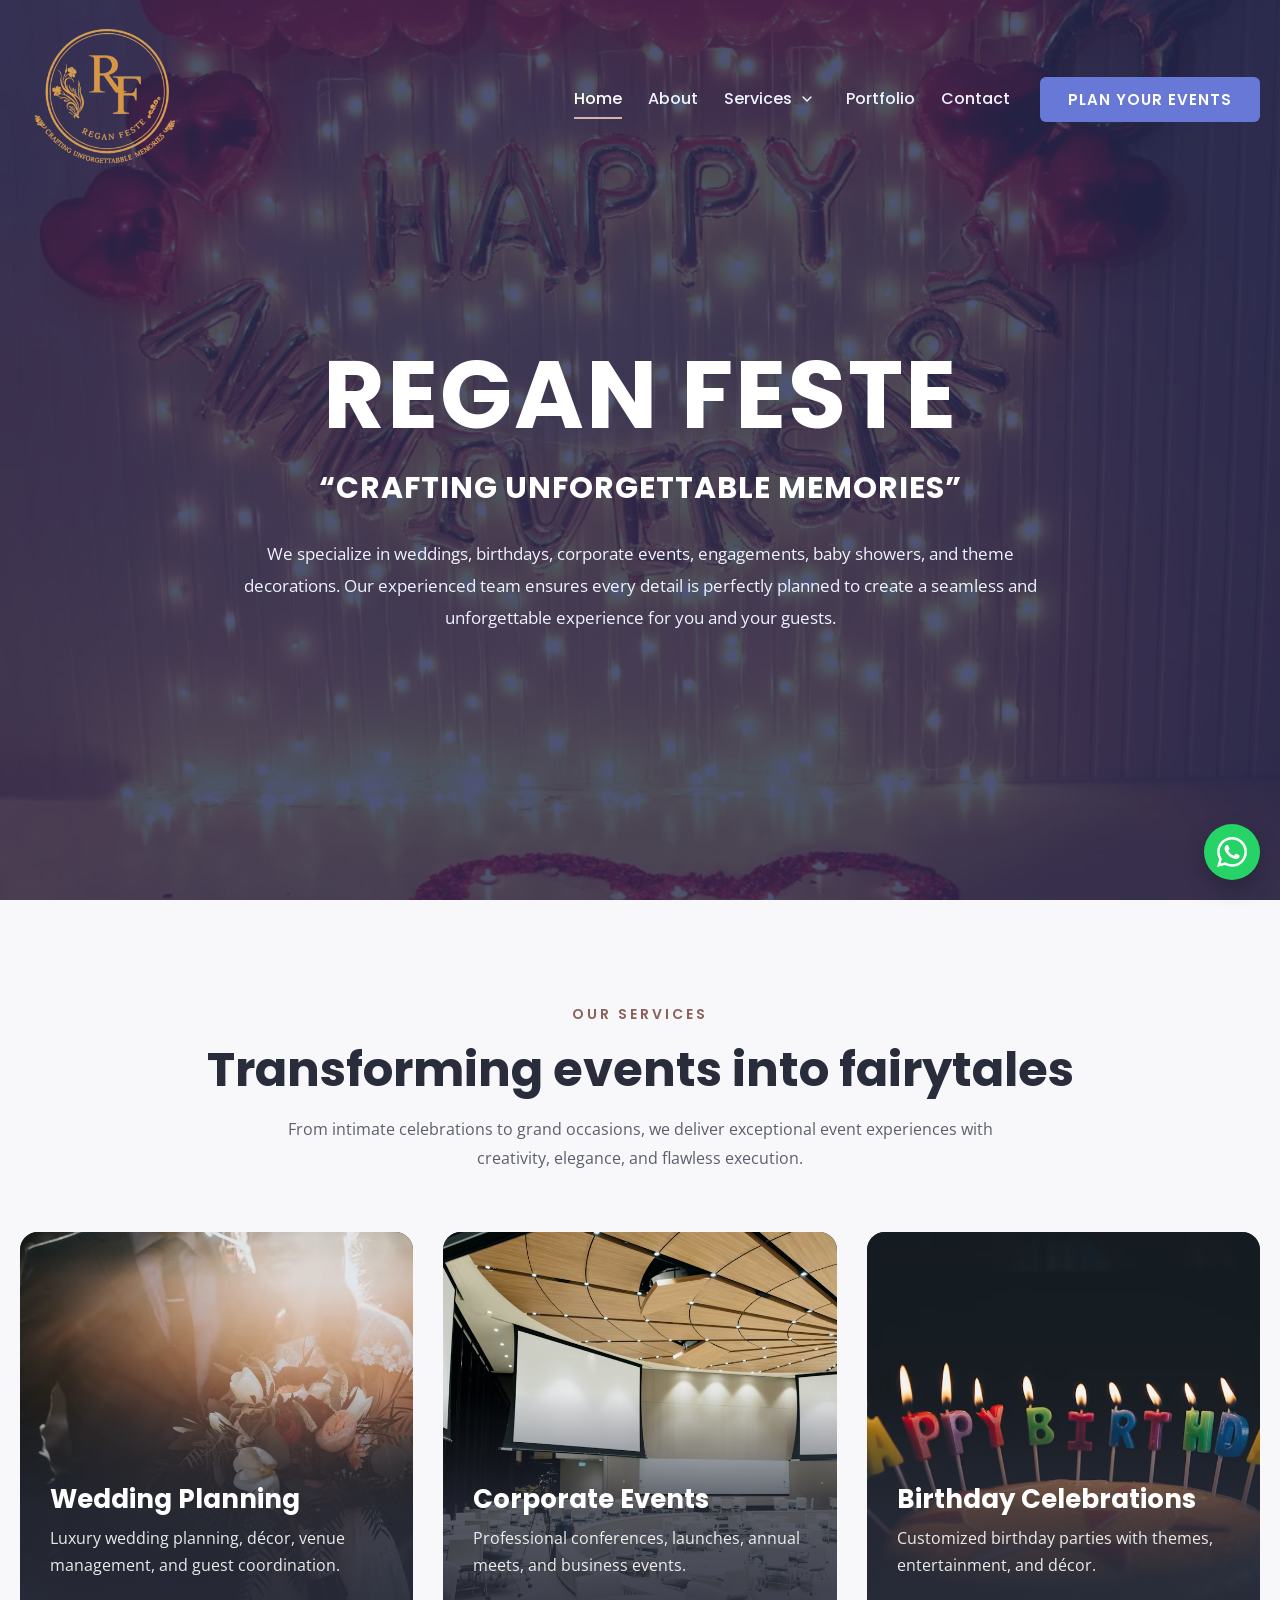
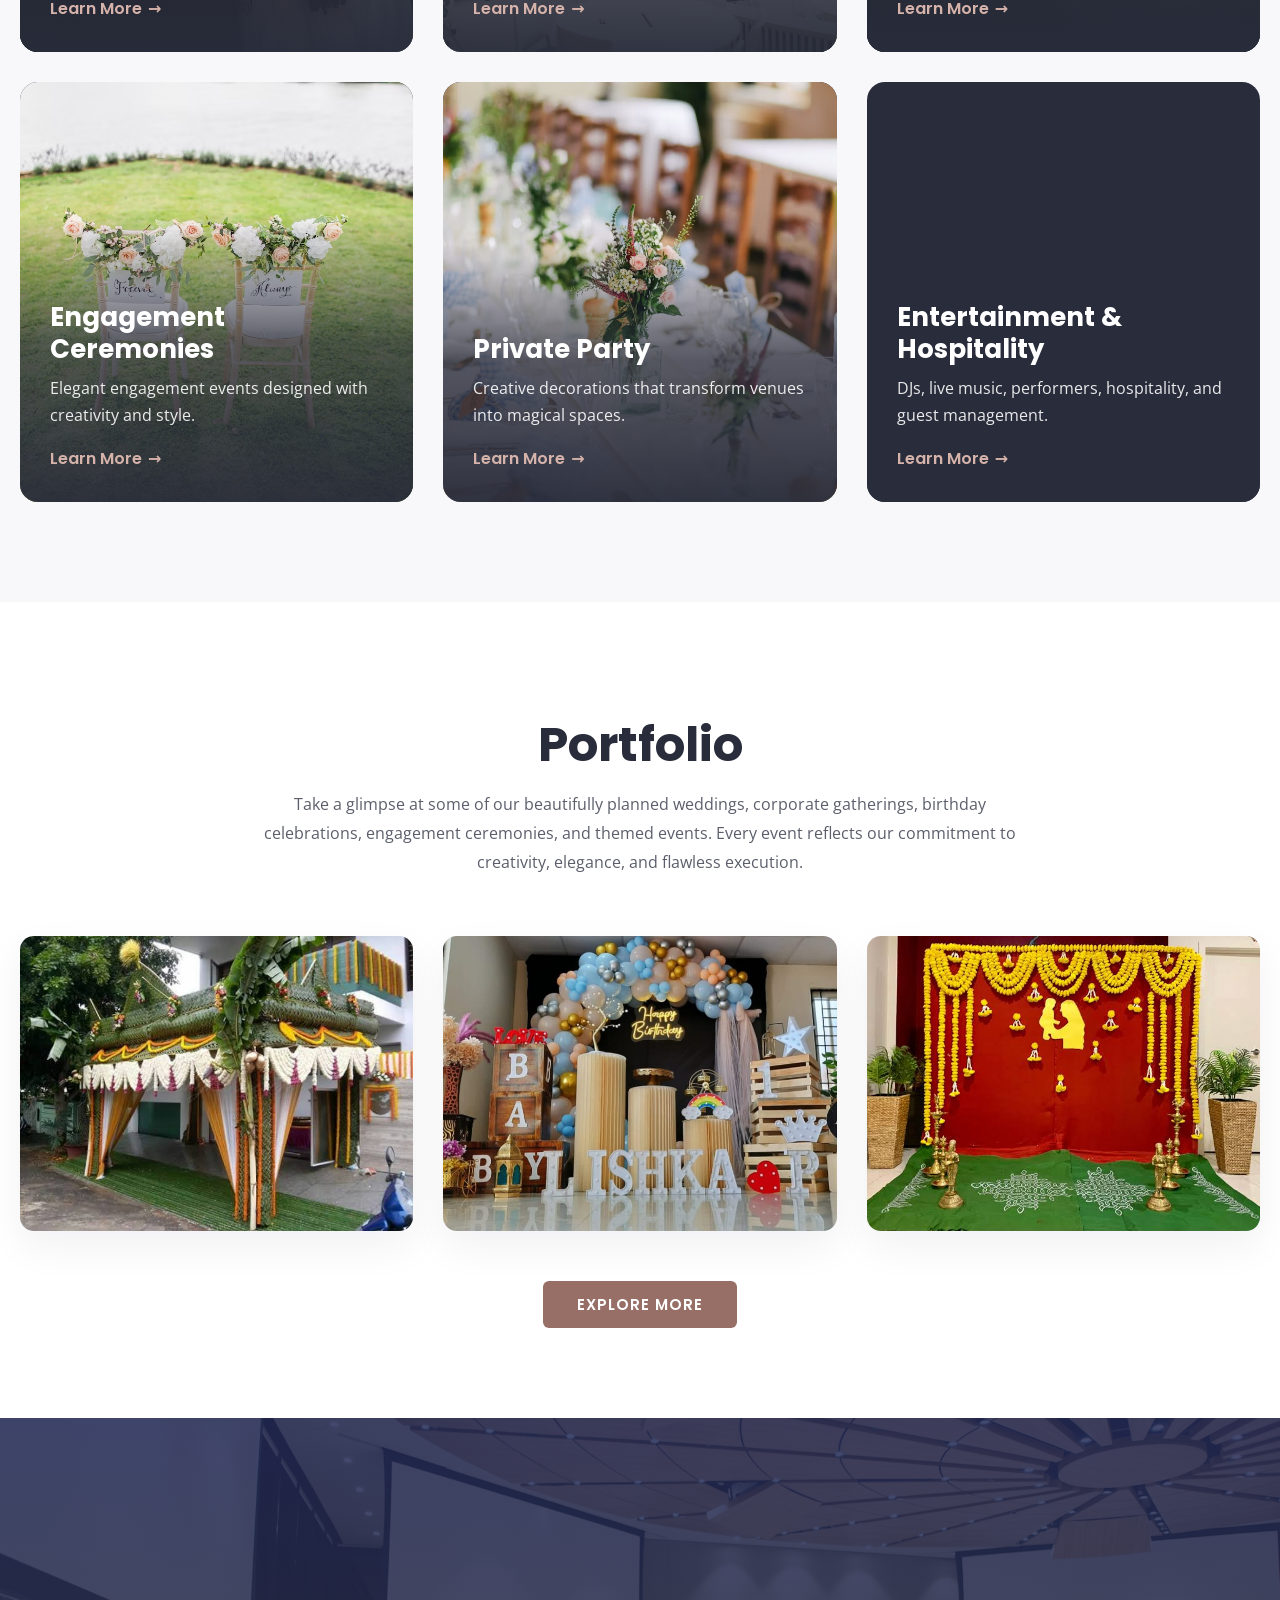
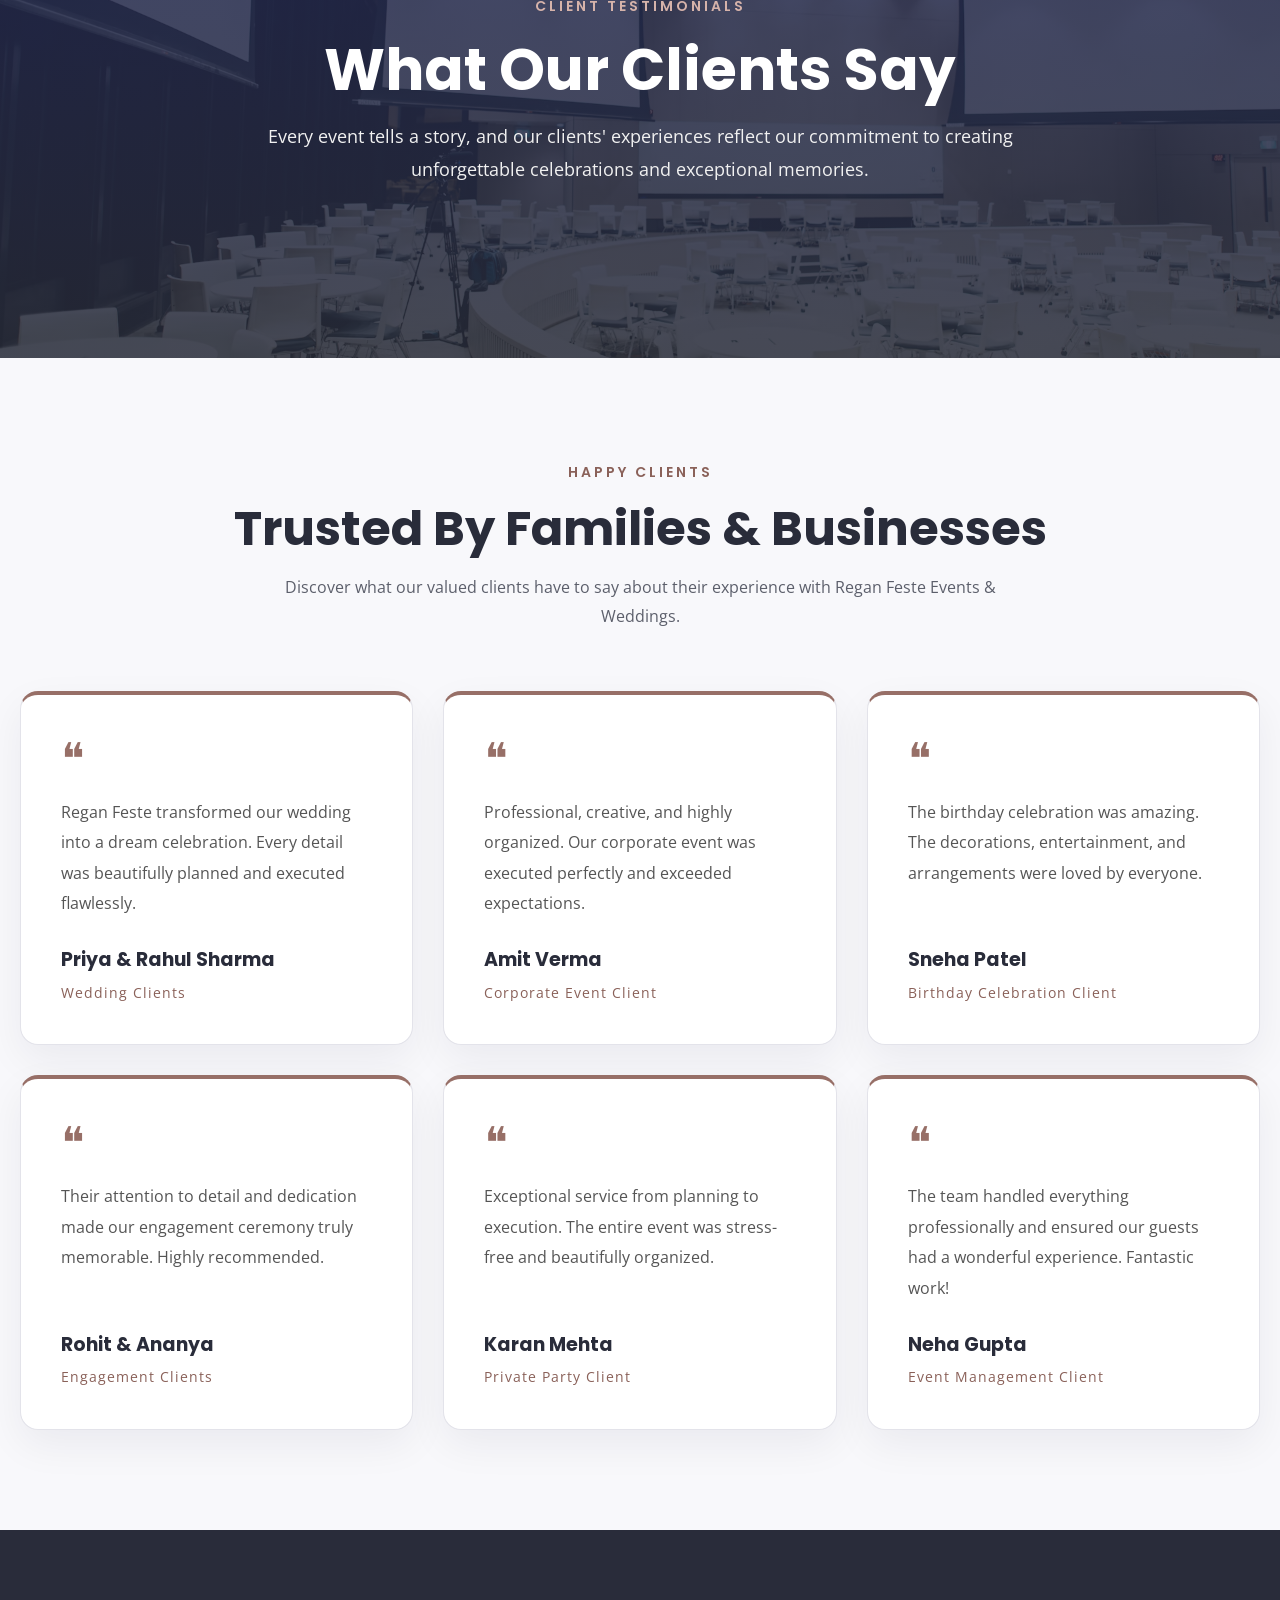
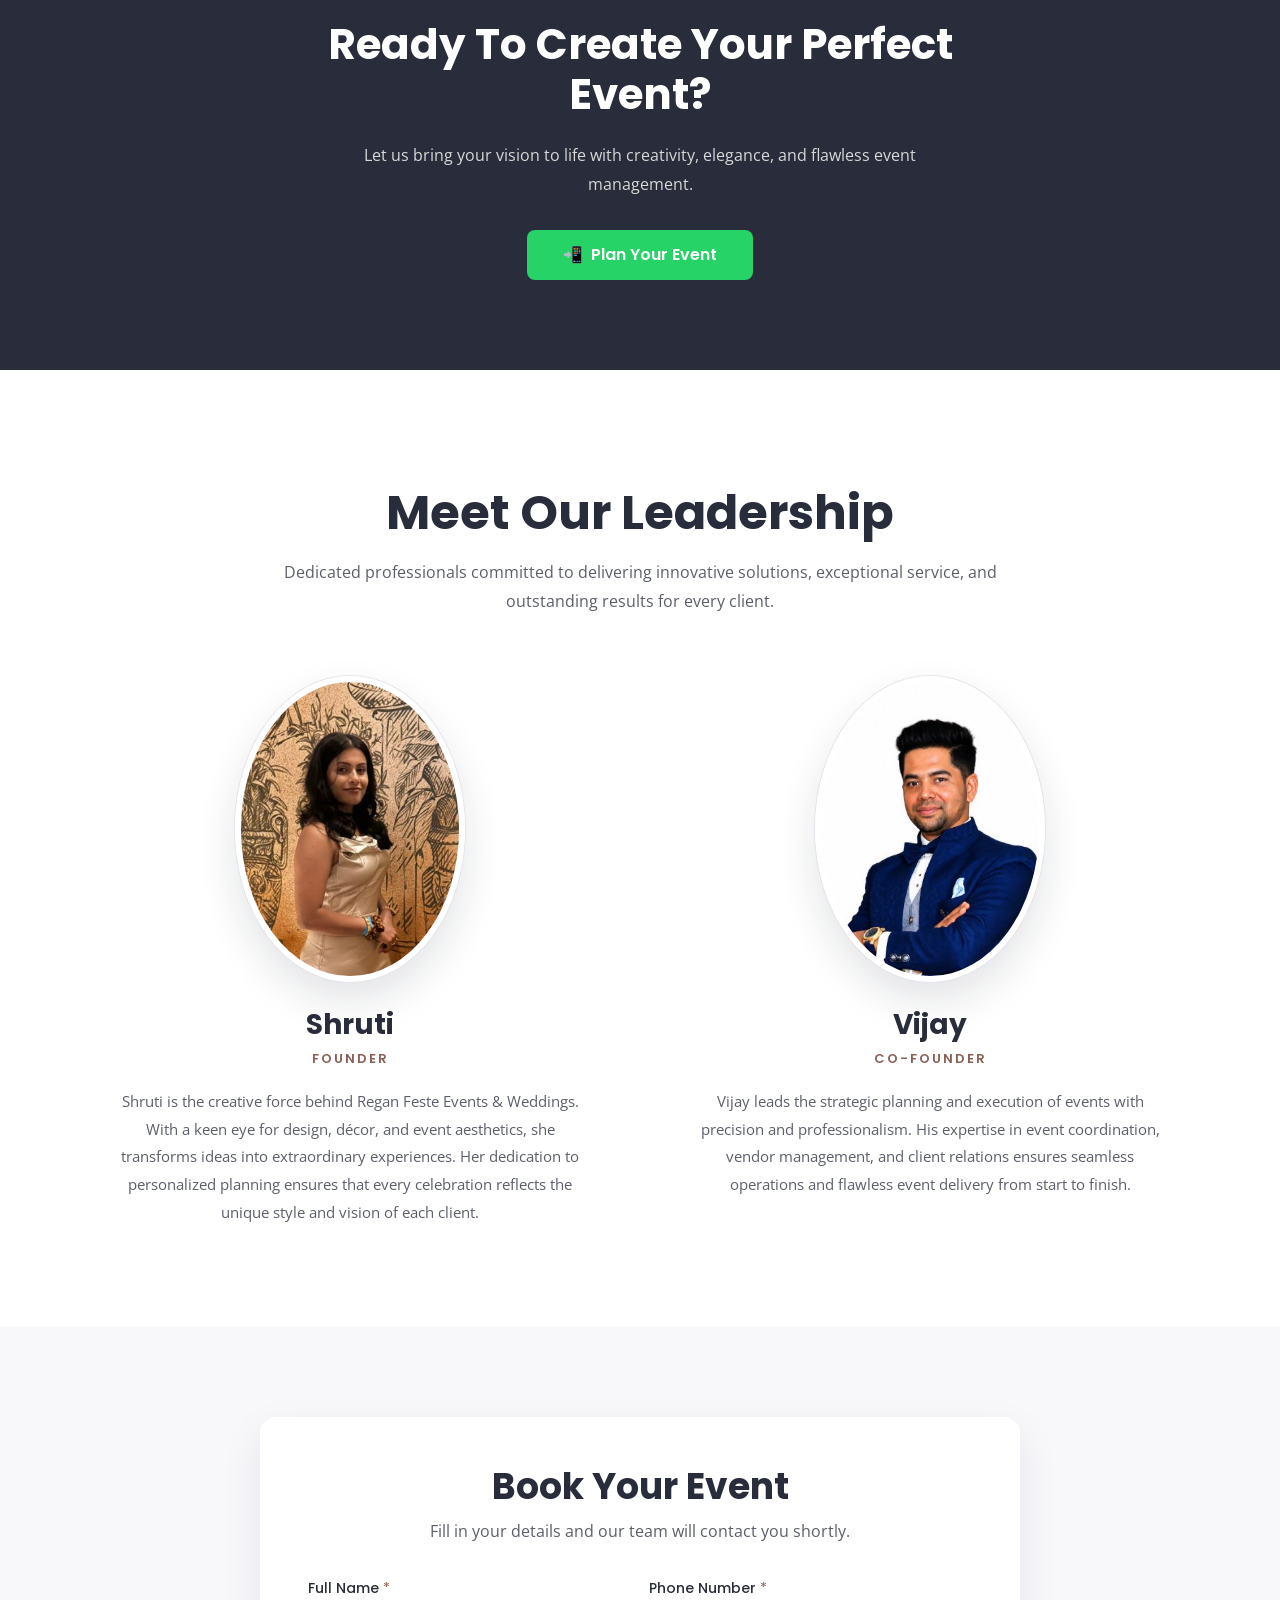
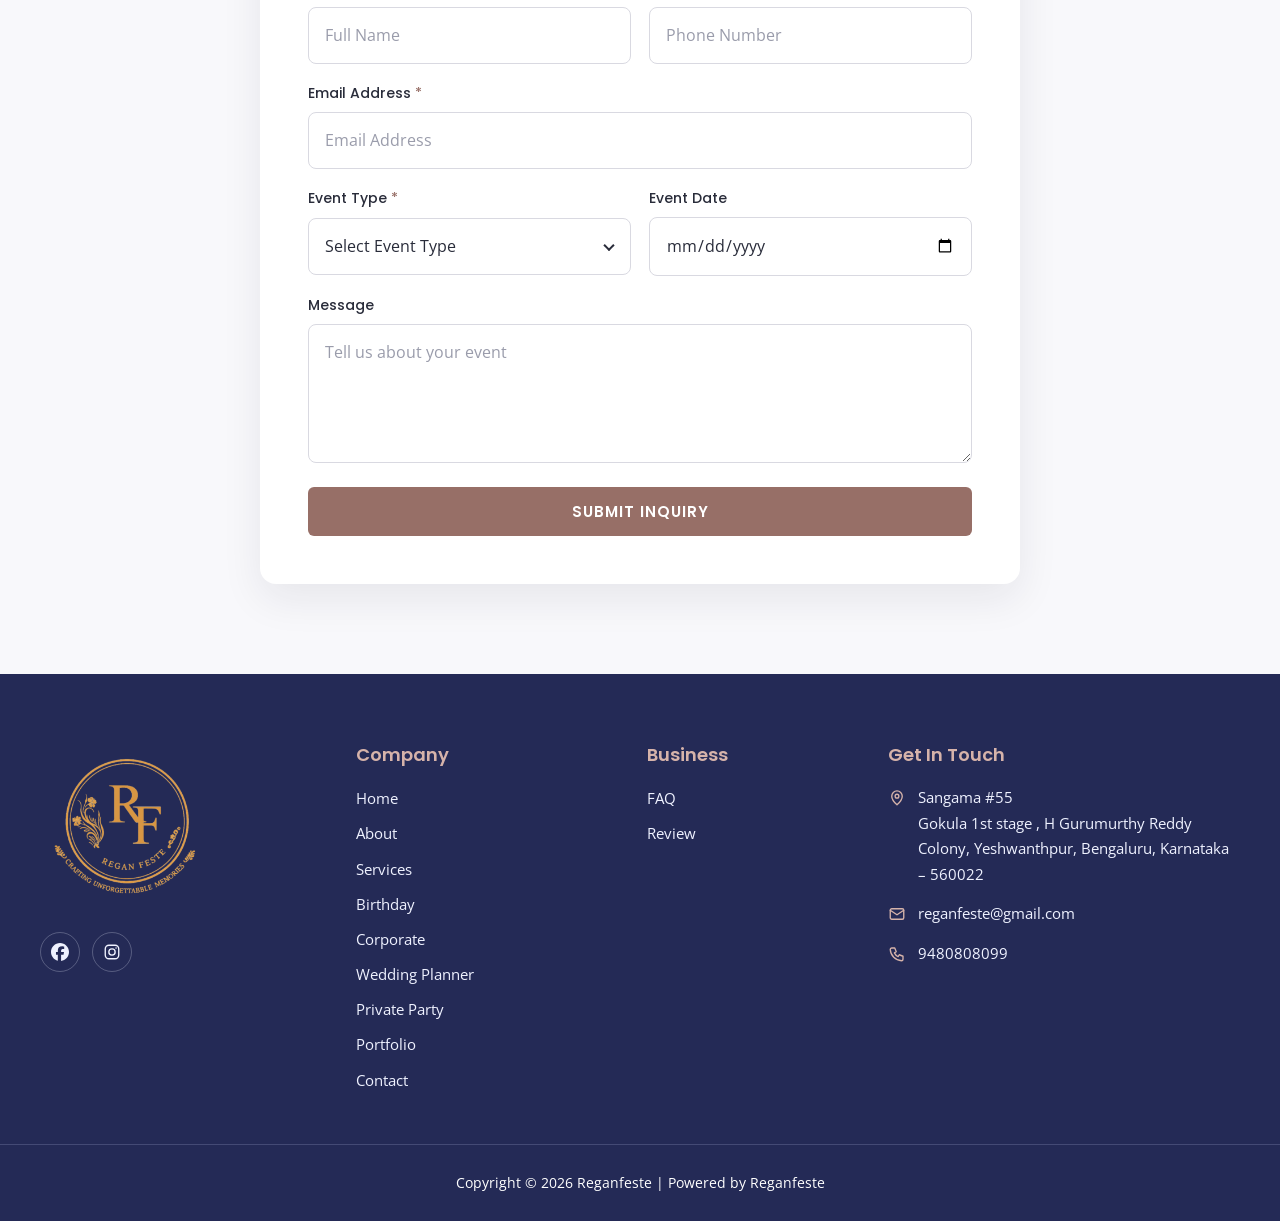
==== index.html @ 0d7204aa "first commit" ====
<!DOCTYPE html>
<html lang="en">
<head>
  <meta charset="UTF-8">
  <meta name="viewport" content="width=device-width, initial-scale=1">
  <title>Regan Feste | Crafting Unforgettable Memories</title>
  <meta name="description" content="Regan Feste specializes in weddings, birthdays, corporate events, engagements, baby showers, and theme decorations in Bengaluru. Every detail perfectly planned for a seamless, unforgettable experience.">
  <link rel="canonical" href="https://reganfeste.in/">
  <meta name="theme-color" content="#242a56">

  <meta property="og:type" content="website">
  <meta property="og:site_name" content="Reganfeste">
  <meta property="og:url" content="https://reganfeste.in/">
  <meta property="og:title" content="Regan Feste | Crafting Unforgettable Memories">
  <meta property="og:description" content="We specialize in weddings, birthdays, corporate events, engagements, baby showers, and theme decorations.">
  <meta property="og:image" content="assets/images/logo-reganfeste.png">

  <link rel="icon" type="image/png" href="assets/images/logo-reganfeste-150.png">
  <link rel="apple-touch-icon" href="assets/images/logo-reganfeste-150.png">

  <link rel="preconnect" href="https://fonts.googleapis.com">
  <link rel="preconnect" href="https://fonts.gstatic.com" crossorigin>
  <link href="https://fonts.googleapis.com/css2?family=Open+Sans:wght@400;600&family=Poppins:wght@500;600;700&display=swap" rel="stylesheet">

  <link rel="preload" as="image" href="assets/images/hero/hero-1.webp">
  <link rel="stylesheet" href="css/style.css">
  <script>document.documentElement.classList.add('js');</script>
</head>
<body>
  <a class="skip-link" href="#main">Skip to content</a>

  <!-- ================= HEADER ================= -->
  <header class="site-header" id="top">
    <div class="container header-inner">
      <a class="brand" href="#home" aria-label="Regan Feste – home">
        <img src="assets/images/logo-reganfeste.png" width="300" height="300" alt="Regan Feste logo – Crafting Unforgettable Memories">
      </a>

      <nav class="main-nav" id="main-nav" aria-label="Primary">
        <div class="nav-panel-head">
          <img src="assets/images/logo-reganfeste-150.png" width="150" height="150" alt="" class="nav-panel-logo">
          <button class="nav-close" type="button" aria-label="Close menu">
            <svg viewBox="0 0 24 24" aria-hidden="true"><path d="M6 6l12 12M18 6L6 18"/></svg>
          </button>
        </div>
        <ul class="nav-list">
          <li><a href="#home" aria-current="page">Home</a></li>
          <li><a href="./about.html">About</a></li>
          <li class="has-dropdown">
            <a href="#services">Services</a>
            <button class="dropdown-toggle" type="button" aria-expanded="false" aria-controls="services-menu" aria-label="Show Services submenu">
              <svg viewBox="0 0 24 24" aria-hidden="true"><path d="M6 9l6 6 6-6"/></svg>
            </button>
            <ul class="dropdown" id="services-menu">
              <li><a href="./birthday.html">Birthday</a></li>
              <li><a href="./corporate.html">Corporate</a></li>
              <li><a href="./wedding-planner/">Wedding Planner</a></li>
              <li><a href="./private-party.html">Private Party</a></li>
            </ul>
          </li>
          <li><a href="./portfolio.html">Portfolio</a></li>
          <li><a href="./contact.html">Contact</a></li>
        </ul>
        <a class="btn btn-primary nav-cta" href="./contact.html">Plan Your Events</a>
      </nav>

      <button class="nav-toggle" type="button" aria-expanded="false" aria-controls="main-nav" aria-label="Open menu">
        <span></span><span></span><span></span>
      </button>
    </div>
  </header>
  <div class="nav-backdrop" hidden></div>

  <main id="main">

    <!-- ================= HERO ================= -->
    <section class="hero" id="home" aria-labelledby="hero-title">
      <div class="hero-slides" aria-hidden="true">
        <div class="hero-slide is-active" style="background-image:url('assets/images/hero/hero-1.webp')"></div>
        <div class="hero-slide" data-bg="assets/images/hero/hero-2.jpg"></div>
        <div class="hero-slide" data-bg="assets/images/hero/hero-3.jpeg"></div>
        <div class="hero-slide" data-bg="assets/images/hero/hero-4.jpeg"></div>
        <div class="hero-slide" data-bg="assets/images/hero/hero-5.jpg"></div>
        <div class="hero-slide" data-bg="assets/images/hero/hero-6.jpg"></div>
        <div class="hero-slide" data-bg="assets/images/hero/hero-7.jpeg"></div>
      </div>
      <div class="hero-overlay" aria-hidden="true"></div>

      <div class="container hero-content">
        <h1 id="hero-title" class="hero-title">REGAN FESTE</h1>
        <p class="hero-tagline">&ldquo;CRAFTING UNFORGETTABLE MEMORIES&rdquo;</p>
        <p class="hero-text">We specialize in weddings, birthdays, corporate events, engagements, baby showers, and theme decorations. Our experienced team ensures every detail is perfectly planned to create a seamless and unforgettable experience for you and your guests.</p>
      </div>
    </section>

    <!-- ================= SERVICES ================= -->
    <section class="section services" id="services" aria-labelledby="services-title">
      <div class="container">
        <header class="section-title reveal">
          <span class="eyebrow">Our Services</span>
          <h2 id="services-title">Transforming events into fairytales</h2>
          <p>From intimate celebrations to grand occasions, we deliver exceptional event experiences with creativity, elegance, and flawless execution.</p>
        </header>

        <div class="services-grid">
          <article class="service-card reveal" style="--d:0">
            <img src="assets/images/services/wedding-planning.jpg" width="1200" height="800" alt="Elegantly decorated wedding celebration" loading="lazy" decoding="async">
            <div class="service-overlay">
              <h3>Wedding Planning</h3>
              <p>Luxury wedding planning, décor, venue management, and guest coordination.</p>
              <a href="./wedding-planner/" class="learn-more">Learn More <span aria-hidden="true">→</span><span class="sr-only"> about Wedding Planning</span></a>
            </div>
          </article>

          <article class="service-card reveal" style="--d:1">
            <img src="assets/images/services/corporate-events.jpg" width="1200" height="801" alt="Audience at a corporate conference" loading="lazy" decoding="async">
            <div class="service-overlay">
              <h3>Corporate Events</h3>
              <p>Professional conferences, launches, annual meets, and business events.</p>
              <a href="./corporate.html" class="learn-more">Learn More <span aria-hidden="true">→</span><span class="sr-only"> about Corporate Events</span></a>
            </div>
          </article>

          <article class="service-card reveal" style="--d:2">
            <img src="assets/images/services/birthday-celebrations.jpg" width="1200" height="722" alt="Birthday celebration with cake and decorations" loading="lazy" decoding="async">
            <div class="service-overlay">
              <h3>Birthday Celebrations</h3>
              <p>Customized birthday parties with themes, entertainment, and décor.</p>
              <a href="./birthday.html" class="learn-more">Learn More <span aria-hidden="true">→</span><span class="sr-only"> about Birthday Celebrations</span></a>
            </div>
          </article>

          <article class="service-card reveal" style="--d:0">
            <img src="assets/images/services/engagement-ceremonies.jpg" width="1200" height="800" alt="Couple at an engagement ceremony" loading="lazy" decoding="async">
            <div class="service-overlay">
              <h3>Engagement Ceremonies</h3>
              <p>Elegant engagement events designed with creativity and style.</p>
              <a href="https://reganfeste.in/services/" class="learn-more">Learn More <span aria-hidden="true">→</span><span class="sr-only"> about Engagement Ceremonies</span></a>
            </div>
          </article>

          <article class="service-card reveal" style="--d:1">
            <img src="assets/images/services/private-party.jpg" width="1200" height="800" alt="Venue styled with themed decorations" loading="lazy" decoding="async">
            <div class="service-overlay">
              <h3>Private Party</h3>
              <p>Creative decorations that transform venues into magical spaces.</p>
              <a href="./private-party.html" class="learn-more">Learn More <span aria-hidden="true">→</span><span class="sr-only"> about Private Party</span></a>
            </div>
          </article>

          <article class="service-card reveal" style="--d:2">
            <img src="assets/images/services/entertainment-hospitality.jpg" width="1200" height="801" alt="Crowd enjoying live entertainment" loading="lazy" decoding="async">
            <div class="service-overlay">
              <h3>Entertainment &amp; Hospitality</h3>
              <p>DJs, live music, performers, hospitality, and guest management.</p>
              <a href="https://reganfeste.in/services/" class="learn-more">Learn More <span aria-hidden="true">→</span><span class="sr-only"> about Entertainment &amp; Hospitality</span></a>
            </div>
          </article>
        </div>
      </div>
    </section>

    <!-- ================= PORTFOLIO ================= -->
    <section class="section portfolio" id="portfolio" aria-labelledby="portfolio-title">
      <div class="container">
        <header class="section-title reveal">
          <h2 id="portfolio-title">Portfolio</h2>
          <p>Take a glimpse at some of our beautifully planned weddings, corporate gatherings, birthday celebrations, engagement ceremonies, and themed events. Every event reflects our commitment to creativity, elegance, and flawless execution.</p>
        </header>

        <div class="portfolio-grid">
          <figure class="portfolio-item reveal" style="--d:0">
            <img src="assets/images/portfolio/portfolio-1.jpeg" width="640" height="480" alt="Event décor setup by Regan Feste" loading="lazy" decoding="async">
          </figure>
          <figure class="portfolio-item reveal" style="--d:1">
            <img src="assets/images/portfolio/portfolio-2.jpg" width="768" height="685" alt="Decorated event venue by Regan Feste" loading="lazy" decoding="async">
          </figure>
          <figure class="portfolio-item reveal" style="--d:2">
            <img src="assets/images/portfolio/portfolio-3.jpeg" width="650" height="472" alt="Celebration styling by Regan Feste" loading="lazy" decoding="async">
          </figure>
        </div>

        <div class="center reveal">
          <a class="btn btn-accent" href="./portfolio.html">Explore More</a>
        </div>
      </div>
    </section>

    <!-- ================= CLIENT TESTIMONIALS (VISUAL) ================= -->
    <section class="testimonial-hero" aria-labelledby="clients-title">
      <div class="container testimonial-hero-content reveal">
        <span class="eyebrow eyebrow-on-dark">Client Testimonials</span>
        <h2 id="clients-title">What Our Clients Say</h2>
        <p>Every event tells a story, and our clients' experiences reflect our commitment to creating unforgettable celebrations and exceptional memories.</p>
      </div>
    </section>

    <!-- ================= TESTIMONIAL CARDS ================= -->
    <section class="section testimonials" id="reviews" aria-labelledby="trusted-title">
      <div class="container">
        <header class="section-title reveal">
          <span class="eyebrow">Happy Clients</span>
          <h2 id="trusted-title">Trusted By Families &amp; Businesses</h2>
          <p>Discover what our valued clients have to say about their experience with Regan Feste Events &amp; Weddings.</p>
        </header>

        <div class="testimonial-grid">
          <figure class="testimonial-card reveal" style="--d:0">
            <div class="quote" aria-hidden="true">❝</div>
            <blockquote><p>Regan Feste transformed our wedding into a dream celebration. Every detail was beautifully planned and executed flawlessly.</p></blockquote>
            <figcaption><strong>Priya &amp; Rahul Sharma</strong><span>Wedding Clients</span></figcaption>
          </figure>
          <figure class="testimonial-card reveal" style="--d:1">
            <div class="quote" aria-hidden="true">❝</div>
            <blockquote><p>Professional, creative, and highly organized. Our corporate event was executed perfectly and exceeded expectations.</p></blockquote>
            <figcaption><strong>Amit Verma</strong><span>Corporate Event Client</span></figcaption>
          </figure>
          <figure class="testimonial-card reveal" style="--d:2">
            <div class="quote" aria-hidden="true">❝</div>
            <blockquote><p>The birthday celebration was amazing. The decorations, entertainment, and arrangements were loved by everyone.</p></blockquote>
            <figcaption><strong>Sneha Patel</strong><span>Birthday Celebration Client</span></figcaption>
          </figure>
          <figure class="testimonial-card reveal" style="--d:0">
            <div class="quote" aria-hidden="true">❝</div>
            <blockquote><p>Their attention to detail and dedication made our engagement ceremony truly memorable. Highly recommended.</p></blockquote>
            <figcaption><strong>Rohit &amp; Ananya</strong><span>Engagement Clients</span></figcaption>
          </figure>
          <figure class="testimonial-card reveal" style="--d:1">
            <div class="quote" aria-hidden="true">❝</div>
            <blockquote><p>Exceptional service from planning to execution. The entire event was stress-free and beautifully organized.</p></blockquote>
            <figcaption><strong>Karan Mehta</strong><span>Private Party Client</span></figcaption>
          </figure>
          <figure class="testimonial-card reveal" style="--d:2">
            <div class="quote" aria-hidden="true">❝</div>
            <blockquote><p>The team handled everything professionally and ensured our guests had a wonderful experience. Fantastic work!</p></blockquote>
            <figcaption><strong>Neha Gupta</strong><span>Event Management Client</span></figcaption>
          </figure>
        </div>
      </div>
    </section>

    <!-- ================= CTA ================= -->
    <section class="cta" aria-labelledby="cta-title">
      <div class="container cta-inner reveal">
        <h2 id="cta-title">Ready To Create Your Perfect Event?</h2>
        <p>Let us bring your vision to life with creativity, elegance, and flawless event management.</p>
        <a class="btn btn-whatsapp" href="https://api.whatsapp.com/send?phone=919480808099&amp;text=Hello%20Regan%20Feste,%20I%20am%20interested%20in%20your%20event%20services." target="_blank" rel="noopener"><span aria-hidden="true">📲</span> Plan Your Event</a>
      </div>
    </section>

    <!-- ================= LEADERSHIP ================= -->
    <section class="section leadership" id="about" aria-labelledby="leadership-title">
      <div class="container">
        <header class="section-title reveal">
          <h2 id="leadership-title">Meet Our Leadership</h2>
          <p>Dedicated professionals committed to delivering innovative solutions, exceptional service, and outstanding results for every client.</p>
        </header>

        <div class="leaders">
          <article class="leader reveal" style="--d:0">
            <div class="leader-photo">
              <img src="assets/images/leadership/shruti.jpg" width="332" height="435" alt="Shruti, Founder of Regan Feste" loading="lazy" decoding="async">
            </div>
            <h3>Shruti</h3>
            <p class="leader-role">Founder</p>
            <p class="leader-bio">Shruti is the creative force behind Regan Feste Events &amp; Weddings. With a keen eye for design, décor, and event aesthetics, she transforms ideas into extraordinary experiences. Her dedication to personalized planning ensures that every celebration reflects the unique style and vision of each client.</p>
          </article>
          <article class="leader reveal" style="--d:1">
            <div class="leader-photo">
              <img src="assets/images/leadership/vijay.jpg" width="308" height="417" alt="Vijay, Co-founder of Regan Feste" loading="lazy" decoding="async">
            </div>
            <h3>Vijay</h3>
            <p class="leader-role">Co-founder</p>
            <p class="leader-bio">Vijay leads the strategic planning and execution of events with precision and professionalism. His expertise in event coordination, vendor management, and client relations ensures seamless operations and flawless event delivery from start to finish.</p>
          </article>
        </div>
      </div>
    </section>

    <!-- ================= BOOKING FORM ================= -->
    <section class="section booking" id="book" aria-labelledby="book-title">
      <div class="container">
        <div class="form-card reveal">
          <h2 id="book-title">Book Your Event</h2>
          <p class="form-intro">Fill in your details and our team will contact you shortly.</p>

          <!-- action/method preserved from the live site; js/script.js submits via fetch to the same endpoint -->
          <form class="event-form" id="event-form" action="sendmail.php" method="POST" novalidate>
            <div class="form-row">
              <div class="field">
                <label for="f-name">Full Name <span aria-hidden="true">*</span></label>
                <input id="f-name" type="text" name="name" autocomplete="name" placeholder="Full Name" required>
                <p class="field-error" id="f-name-err" aria-live="polite"></p>
              </div>
              <div class="field">
                <label for="f-phone">Phone Number <span aria-hidden="true">*</span></label>
                <input id="f-phone" type="tel" name="phone" autocomplete="tel" inputmode="tel" placeholder="Phone Number" pattern="\+?[0-9 ]{7,15}" required>
                <p class="field-error" id="f-phone-err" aria-live="polite"></p>
              </div>
            </div>
            <div class="field">
              <label for="f-email">Email Address <span aria-hidden="true">*</span></label>
              <input id="f-email" type="email" name="email" autocomplete="email" placeholder="Email Address" required>
              <p class="field-error" id="f-email-err" aria-live="polite"></p>
            </div>
            <div class="form-row">
              <div class="field">
                <label for="f-type">Event Type <span aria-hidden="true">*</span></label>
                <div class="select-wrap">
                  <select id="f-type" name="event_type" required>
                    <option value="">Select Event Type</option>
                    <option>Wedding Planning</option>
                    <option>Corporate Events</option>
                    <option>Birthday Celebrations</option>
                    <option>Engagement Ceremonies</option>
                    <option>Private Party</option>
                    <option>Theme Decoration</option>
                  </select>
                </div>
                <p class="field-error" id="f-type-err" aria-live="polite"></p>
              </div>
              <div class="field">
                <label for="f-date">Event Date</label>
                <input id="f-date" type="date" name="event_date">
              </div>
            </div>
            <div class="field">
              <label for="f-message">Message</label>
              <textarea id="f-message" name="message" rows="4" placeholder="Tell us about your event"></textarea>
            </div>
            <button class="btn btn-accent btn-block" type="submit">Submit Inquiry</button>
            <p class="form-status" role="status" aria-live="polite"></p>
          </form>
        </div>
      </div>
    </section>
  </main>

  <!-- ================= FOOTER ================= -->
  <footer class="site-footer">
    <div class="container footer-grid">
      <div class="footer-brand">
        <a href="#home" aria-label="Regan Feste – back to top">
          <img src="assets/images/logo-reganfeste.png" width="300" height="300" alt="Regan Feste logo" loading="lazy">
        </a>
        <ul class="social" aria-label="Social media">
          <li>
            <a href="https://www.facebook.com/reganfeste/?rdid=h6f2K1S5hXUzIHAX" target="_blank" rel="noopener noreferrer" aria-label="Regan Feste on Facebook">
              <svg viewBox="0 0 24 24" aria-hidden="true" class="fill"><path d="M9.101 23.691v-7.98H6.627v-3.667h2.474v-1.58c0-4.085 1.848-5.978 5.858-5.978.401 0 .955.042 1.468.103a8.68 8.68 0 0 1 1.141.195v3.325a8.623 8.623 0 0 0-.653-.036 26.805 26.805 0 0 0-.733-.009c-.707 0-1.259.096-1.675.309a1.686 1.686 0 0 0-.679.622c-.258.42-.374.995-.374 1.752v1.297h3.919l-.386 2.103-.287 1.564h-3.246v8.245C19.396 23.238 24 18.179 24 12.044c0-6.627-5.373-12-12-12s-12 5.373-12 12c0 5.628 3.874 10.35 9.101 11.647Z"/></svg>
            </a>
          </li>
          <li>
            <a href="https://www.instagram.com/reganfeste.events?utm_source=qr&amp;igsh=cGJrNzNneGJlZGYz" target="_blank" rel="noopener noreferrer" aria-label="Regan Feste on Instagram">
              <svg viewBox="0 0 24 24" aria-hidden="true"><rect x="3" y="3" width="18" height="18" rx="5"/><circle cx="12" cy="12" r="4.2"/><circle cx="17.4" cy="6.6" r="1" class="dot"/></svg>
            </a>
          </li>
        </ul>
      </div>

      <nav class="footer-col" aria-labelledby="ft-company">
        <h2 id="ft-company">Company</h2>
        <ul>
          <li><a href="#home">Home</a></li>
          <li><a href="./about.html">About</a></li>
          <li><a href="#services">Services</a></li>
          <li><a href="./birthday.html">Birthday</a></li>
          <li><a href="./corporate.html">Corporate</a></li>
          <li><a href="./wedding-planner/">Wedding Planner</a></li>
          <li><a href="./private-party.html">Private Party</a></li>
          <li><a href="./portfolio.html">Portfolio</a></li>
          <li><a href="./contact.html">Contact</a></li>
        </ul>
      </nav>

      <nav class="footer-col" aria-labelledby="ft-business">
        <h2 id="ft-business">Business</h2>
        <ul>
          <li><a href="./faq.html">FAQ</a></li>
          <li><a href="./review-page/">Review</a></li>
        </ul>
      </nav>

      <div class="footer-col">
        <h2>Get In Touch</h2>
        <address>
          <p class="contact-line">
            <svg viewBox="0 0 24 24" aria-hidden="true"><path d="M12 21s-7-6.2-7-11.5A7 7 0 0 1 19 9.5C19 14.8 12 21 12 21z"/><circle cx="12" cy="9.5" r="2.5"/></svg>
            <span>Sangama #55<br>Gokula 1st stage , H Gurumurthy Reddy Colony, Yeshwanthpur, Bengaluru, Karnataka – 560022</span>
          </p>
          <p class="contact-line">
            <svg viewBox="0 0 24 24" aria-hidden="true"><rect x="3" y="5" width="18" height="14" rx="2"/><path d="M3 7l9 6 9-6"/></svg>
            <a href="mailto:reganfeste@gmail.com">reganfeste@gmail.com</a>
          </p>
          <p class="contact-line">
            <svg viewBox="0 0 24 24" aria-hidden="true"><path d="M5 4h4l2 5-2.5 1.5a11 11 0 0 0 5 5L15 13l5 2v4a2 2 0 0 1-2 2A16 16 0 0 1 3 6a2 2 0 0 1 2-2"/></svg>
            <a href="tel:+919480808099">9480808099</a>
          </p>
        </address>
      </div>
    </div>

    <div class="footer-bottom">
      <div class="container">
        <p>Copyright © 2026 Reganfeste | Powered by Reganfeste</p>
      </div>
    </div>
  </footer>

  <!-- ================= FLOATING WHATSAPP ================= -->
  <a class="whatsapp-float" href="https://api.whatsapp.com/send?phone=919480808099&amp;text=Hello%20Regan%20Feste,%20I%20am%20interested%20in%20your%20event%20services." target="_blank" rel="noopener" aria-label="Chat with Regan Feste on WhatsApp">
    <svg viewBox="0 0 24 24" aria-hidden="true"><path d="M17.472 14.382c-.297-.149-1.758-.867-2.03-.967-.273-.099-.471-.148-.67.15-.197.297-.767.966-.94 1.164-.173.199-.347.223-.644.075-.297-.15-1.255-.463-2.39-1.475-.883-.788-1.48-1.761-1.653-2.059-.173-.297-.018-.458.13-.606.134-.133.298-.347.446-.52.149-.174.198-.298.298-.497.099-.198.05-.371-.025-.52-.075-.149-.669-1.612-.916-2.207-.242-.579-.487-.5-.669-.51-.173-.008-.371-.01-.57-.01-.198 0-.52.074-.792.372-.272.297-1.04 1.016-1.04 2.479 0 1.462 1.065 2.875 1.213 3.074.149.198 2.096 3.2 5.077 4.487.709.306 1.262.489 1.694.625.712.227 1.36.195 1.871.118.571-.085 1.758-.719 2.006-1.413.248-.694.248-1.289.173-1.413-.074-.124-.272-.198-.57-.347m-5.421 7.403h-.004a9.87 9.87 0 0 1-5.031-1.378l-.361-.214-3.741.982.998-3.648-.235-.374a9.86 9.86 0 0 1-1.51-5.26c.001-5.45 4.436-9.884 9.888-9.884 2.64 0 5.122 1.03 6.988 2.898a9.825 9.825 0 0 1 2.893 6.994c-.003 5.45-4.437 9.884-9.885 9.884m8.413-18.297A11.815 11.815 0 0 0 12.05 0C5.495 0 .16 5.335.157 11.892c0 2.096.547 4.142 1.588 5.945L.057 24l6.305-1.654a11.882 11.882 0 0 0 5.683 1.448h.005c6.554 0 11.89-5.335 11.893-11.893a11.821 11.821 0 0 0-3.48-8.413Z"/></svg>
  </a>

  <script src="js/script.js" defer></script>
</body>
</html>
---- css/style.css ----
/* =========================================================
   Regan Feste – Homepage
   Colours taken from the live site's theme palette
   ========================================================= */

:root {
  --rf-navy: #242a56;        /* hero overlay, footer */
  --rf-dark: #292c3a;        /* headings, CTA, card overlays */
  --rf-ink: #0e0e30;         /* deepest navy */
  --rf-light: #f8f8fb;       /* soft section background */
  --rf-tint: #eff2ff;        /* light text on navy */
  --rf-accent: #976f67;      /* dusty rose – buttons, borders */
  --rf-accent-text: #8a6159; /* accent for small text on light bg (AA contrast) */
  --rf-accent-soft: #d6b3aa; /* accent for text on dark bg */
  --rf-button: #6878d6;      /* periwinkle header button */
  --rf-button-hover: #4d61d6;
  --rf-whatsapp: #25d366;
  --rf-white: #ffffff;
  --rf-text: #5c5f6b;
  --rf-border: #e3e3ea;

  --font-head: 'Poppins', system-ui, -apple-system, 'Segoe UI', sans-serif;
  --font-body: 'Open Sans', system-ui, -apple-system, 'Segoe UI', sans-serif;

  --radius-lg: 18px;
  --radius-md: 14px;
  --radius-sm: 8px;
  --shadow-soft: 0 15px 40px rgba(20, 22, 45, .06);
  --ease: cubic-bezier(.22, .61, .36, 1);

  --section-y: 100px;
}

/* ---------- Base ---------- */
*, *::before, *::after { box-sizing: border-box; }

html { scroll-behavior: smooth; -webkit-text-size-adjust: 100%; }

body {
  margin: 0;
  font-family: var(--font-body);
  font-size: 16px;
  line-height: 1.7;
  color: var(--rf-text);
  background: var(--rf-white);
  overflow-x: hidden;
}
body.nav-open { overflow: hidden; }

img, svg { display: block; max-width: 100%; }
img { height: auto; }

h1, h2, h3, h4 {
  font-family: var(--font-head);
  color: var(--rf-dark);
  line-height: 1.2;
  margin: 0;
}

p { margin: 0; }
a { color: inherit; }
ul { list-style: none; margin: 0; padding: 0; }

:focus-visible {
  outline: 2px solid var(--rf-button);
  outline-offset: 3px;
  border-radius: 4px;
}

.sr-only {
  position: absolute !important;
  width: 1px; height: 1px;
  padding: 0; margin: -1px;
  overflow: hidden; clip: rect(0 0 0 0);
  white-space: nowrap; border: 0;
}

.skip-link {
  position: absolute;
  left: 16px; top: -60px;
  z-index: 1000;
  padding: 10px 18px;
  background: var(--rf-white);
  color: var(--rf-dark);
  font-weight: 600;
  border-radius: var(--radius-sm);
  text-decoration: none;
  transition: top .2s;
}
.skip-link:focus { top: 16px; }

.container {
  width: calc(100% - 40px);
  max-width: 1300px;
  margin-inline: auto;
}

.section { padding-block: var(--section-y); }
.center { text-align: center; }

/* ---------- Buttons ---------- */
.btn {
  display: inline-flex;
  align-items: center;
  justify-content: center;
  gap: .5em;
  padding: 16px 34px;
  border: 0;
  border-radius: 6px;
  font-family: var(--font-head);
  font-size: 15px;
  font-weight: 600;
  line-height: 1;
  letter-spacing: 1px;
  text-transform: uppercase;
  text-decoration: none;
  cursor: pointer;
  transition: background-color .3s var(--ease), color .3s var(--ease), transform .3s var(--ease), box-shadow .3s var(--ease);
}
.btn:hover { transform: translateY(-2px); }

.btn-primary { background: var(--rf-button); color: var(--rf-white); }
.btn-primary:hover { background: var(--rf-white); color: var(--rf-navy); }

.btn-accent { background: var(--rf-accent); color: var(--rf-white); }
.btn-accent:hover { background: #825c55; box-shadow: 0 10px 24px rgba(151, 111, 103, .3); }

.btn-whatsapp {
  background: var(--rf-whatsapp);
  color: var(--rf-white);
  border-radius: var(--radius-sm);
  text-transform: none;
  letter-spacing: 0;
  font-size: 16px;
  padding: 17px 36px;
}
.btn-whatsapp:hover { background: #1fbb5a; box-shadow: 0 10px 26px rgba(37, 211, 102, .35); }

.btn-block { width: 100%; }

/* ---------- Section titles ---------- */
.section-title {
  text-align: center;
  max-width: 900px;
  margin: 0 auto 60px;
}
.section-title h2 {
  font-size: 48px;
  font-weight: 700;
  margin: 14px 0 16px;
}
.section-title p { max-width: 760px; margin-inline: auto; color: var(--rf-text); line-height: 1.8; }

.eyebrow {
  display: inline-block;
  font-family: var(--font-head);
  font-size: 14px;
  font-weight: 600;
  letter-spacing: 3px;
  text-transform: uppercase;
  color: var(--rf-accent-text);
}
.eyebrow-on-dark { color: var(--rf-accent-soft); }

/* =========================================================
   HEADER
   ========================================================= */
.site-header {
  position: absolute;
  inset: 0 0 auto 0;
  z-index: 50;
  padding-top: 14px;
}
.header-inner {
  display: flex;
  align-items: center;
  justify-content: space-between;
  gap: 24px;
  max-width: 1400px;
}

.brand { flex-shrink: 0; display: block; line-height: 0; }
.brand img { width: 200px; height: auto; }

.main-nav {
  display: flex;
  align-items: center;
  gap: 40px;
}
.nav-panel-head { display: none; }

.nav-list {
  display: flex;
  align-items: center;
  gap: 34px;
}
.nav-list > li { position: relative; display: flex; align-items: center; }
.nav-list > li > a {
  font-family: var(--font-head);
  font-size: 16px;
  font-weight: 500;
  color: var(--rf-tint);
  text-decoration: none;
  padding: 10px 0;
  position: relative;
  transition: color .25s;
}
.nav-list > li > a::after {
  content: "";
  position: absolute;
  left: 0; right: 0; bottom: 4px;
  height: 2px;
  background: var(--rf-accent-soft);
  transform: scaleX(0);
  transform-origin: left;
  transition: transform .3s var(--ease);
}
.nav-list > li > a:hover,
.nav-list > li > a[aria-current="page"] { color: var(--rf-white); }
.nav-list > li > a:hover::after,
.nav-list > li > a[aria-current="page"]::after { transform: scaleX(1); }

.dropdown-toggle {
  display: inline-grid;
  place-items: center;
  width: 26px; height: 26px;
  margin-left: 2px;
  padding: 0;
  background: none;
  border: 0;
  color: var(--rf-tint);
  cursor: pointer;
  border-radius: 4px;
}
.dropdown-toggle svg,
.nav-close svg {
  width: 16px; height: 16px;
  fill: none; stroke: currentColor; stroke-width: 2.2; stroke-linecap: round; stroke-linejoin: round;
  transition: transform .3s var(--ease);
}
.has-dropdown.is-open .dropdown-toggle svg { transform: rotate(180deg); }

.dropdown {
  position: absolute;
  top: calc(100% + 6px);
  left: -18px;
  min-width: 220px;
  padding: 10px 0;
  background: var(--rf-white);
  border-radius: 10px;
  box-shadow: 0 18px 40px rgba(14, 14, 48, .18);
  opacity: 0;
  visibility: hidden;
  transform: translateY(8px);
  transition: opacity .25s var(--ease), transform .25s var(--ease), visibility .25s;
}
.dropdown::before { /* hover bridge so the menu doesn't close in the gap */
  content: "";
  position: absolute;
  left: 0; right: 0; top: -12px; height: 12px;
}
.dropdown a {
  display: block;
  padding: 10px 22px;
  font-family: var(--font-head);
  font-size: 15px;
  font-weight: 500;
  color: var(--rf-dark);
  text-decoration: none;
  transition: background-color .2s, color .2s, padding-left .2s;
}
.dropdown a:hover,
.dropdown a:focus-visible { background: var(--rf-tint); color: var(--rf-button-hover); padding-left: 26px; outline-offset: -2px; }

@media (hover: hover) and (min-width: 1081px) {
  .has-dropdown:hover .dropdown { opacity: 1; visibility: visible; transform: none; }
}
.has-dropdown.is-open .dropdown { opacity: 1; visibility: visible; transform: none; }

.nav-cta { padding: 15px 28px; }

.nav-toggle {
  display: none;
  width: 46px; height: 46px;
  padding: 11px;
  border: 1px solid rgba(239, 242, 255, .35);
  border-radius: 10px;
  background: rgba(36, 42, 86, .35);
  cursor: pointer;
  flex-direction: column;
  justify-content: space-between;
}
.nav-toggle span {
  display: block;
  height: 2px;
  border-radius: 2px;
  background: var(--rf-white);
}
.nav-backdrop { display: none; }

/* =========================================================
   HERO
   ========================================================= */
.hero {
  position: relative;
  min-height: 100vh;
  min-height: 100svh;
  display: flex;
  align-items: center;
  justify-content: center;
  overflow: hidden;
  background: var(--rf-navy);
  color: var(--rf-white);
  text-align: center;
}
.hero-slides, .hero-overlay { position: absolute; inset: 0; }
.hero-slide {
  position: absolute;
  inset: 0;
  background-size: cover;
  background-position: center;
  opacity: 0;
  transform: scale(1.04);
  transition: opacity 1.2s ease, transform 6s linear;
}
.hero-slide.is-active { opacity: 1; transform: scale(1); }
.hero-overlay { background: rgba(36, 42, 86, .8); }

.hero-content {
  position: relative;
  z-index: 1;
  max-width: 900px;
  padding-top: 200px;
  padding-bottom: 120px;
}
.hero-title {
  font-size: clamp(44px, 7.4vw, 96px);
  font-weight: 700;
  color: var(--rf-white);
  letter-spacing: 2px;
  line-height: 1.05;
}
.hero-tagline {
  margin-top: 18px;
  font-family: var(--font-head);
  font-size: clamp(18px, 2.4vw, 30px);
  font-weight: 700;
  color: var(--rf-white);
  letter-spacing: 1px;
}
.hero-text {
  max-width: 820px;
  margin: 24px auto 0;
  font-size: clamp(16px, 1.35vw, 18px);
  line-height: 1.85;
  color: var(--rf-tint);
}

.js .hero-title,
.js .hero-tagline,
.js .hero-text { animation: heroIn 1s var(--ease) both; }
.js .hero-tagline { animation-delay: .15s; }
.js .hero-text { animation-delay: .3s; }
@keyframes heroIn {
  from { opacity: 0; transform: translateY(24px); }
  to   { opacity: 1; transform: none; }
}

/* =========================================================
   SERVICES
   ========================================================= */
.services { background: var(--rf-light); }

.services-grid {
  display: grid;
  grid-template-columns: repeat(3, 1fr);
  gap: 30px;
}
.service-card {
  position: relative;
  height: 420px;
  overflow: hidden;
  border-radius: var(--radius-lg);
  background: var(--rf-dark);
  isolation: isolate;
}
.service-card img {
  position: absolute;
  inset: 0;
  width: 100%;
  height: 100%;
  object-fit: cover;
  transition: transform .8s var(--ease);
}
.service-card:hover img,
.service-card:focus-within img { transform: scale(1.1); }

.service-overlay {
  position: absolute;
  inset: auto 0 0 0;
  padding: 90px 30px 30px;
  color: var(--rf-white);
  background: linear-gradient(to top, rgba(41, 44, 58, .96) 0%, rgba(41, 44, 58, .75) 55%, rgba(41, 44, 58, 0) 100%);
  transition: padding-bottom .4s var(--ease);
}
.service-card:hover .service-overlay,
.service-card:focus-within .service-overlay { padding-bottom: 38px; }
.service-overlay h3 {
  font-size: 26px;
  font-weight: 700;
  color: var(--rf-white);
  margin-bottom: 10px;
}
.service-overlay p {
  color: rgba(255, 255, 255, .9);
  line-height: 1.7;
  margin-bottom: 16px;
}
.learn-more {
  display: inline-flex;
  gap: 6px;
  font-family: var(--font-head);
  font-weight: 600;
  color: var(--rf-accent-soft);
  text-decoration: none;
  transition: color .25s, gap .25s;
}
.learn-more::after { /* whole card clickable */
  content: "";
  position: absolute;
  inset: -400px -30px -30px; /* covers card area above overlay */
}
.learn-more:hover { color: var(--rf-white); gap: 10px; }

/* =========================================================
   PORTFOLIO
   ========================================================= */
.portfolio { background: var(--rf-white); padding-bottom: 90px; }

.portfolio-grid {
  display: grid;
  grid-template-columns: repeat(3, 1fr);
  gap: 30px;
  margin-bottom: 50px;
}
.portfolio-item {
  margin: 0;
  overflow: hidden;
  border-radius: var(--radius-md);
  aspect-ratio: 4 / 3;
  background: var(--rf-light);
  box-shadow: var(--shadow-soft);
}
.portfolio-item img {
  width: 100%;
  height: 100%;
  object-fit: cover;
  transition: transform .8s var(--ease);
}
.portfolio-item:hover img { transform: scale(1.07); }

/* =========================================================
   CLIENT TESTIMONIALS – VISUAL
   ========================================================= */
.testimonial-hero {
  position: relative;
  display: flex;
  align-items: center;
  min-height: 60vh;
  padding-block: 120px;
  text-align: center;
  background:
    linear-gradient(rgba(36, 42, 86, .85), rgba(41, 44, 58, .85)),
    url('../assets/images/testimonials-bg.jpg') center / cover no-repeat;
}
.testimonial-hero-content { max-width: 860px; }
.testimonial-hero h2 {
  color: var(--rf-white);
  font-size: 58px;
  font-weight: 700;
  margin: 16px 0;
}
.testimonial-hero p {
  color: #f1f1f1;
  font-size: 18px;
  line-height: 1.8;
}

/* =========================================================
   TESTIMONIAL CARDS
   ========================================================= */
.testimonials { background: var(--rf-light); }

.testimonial-grid {
  display: grid;
  grid-template-columns: repeat(3, 1fr);
  gap: 30px;
}
.testimonial-card {
  margin: 0;
  display: flex;
  flex-direction: column;
  padding: 40px;
  background: var(--rf-white);
  border: 1px solid var(--rf-border);
  border-top: 4px solid var(--rf-accent);
  border-radius: var(--radius-lg);
  box-shadow: var(--shadow-soft);
  transition: transform .4s var(--ease), box-shadow .4s var(--ease);
}
.testimonial-card:hover {
  transform: translateY(-8px);
  box-shadow: 0 22px 50px rgba(20, 22, 45, .1);
}
.quote {
  font-size: 44px;
  line-height: 1;
  color: var(--rf-accent);
  margin-bottom: 18px;
}
.testimonial-card blockquote { margin: 0 0 26px; flex: 1; }
.testimonial-card blockquote p { color: #555; line-height: 1.9; }
.testimonial-card figcaption strong {
  display: block;
  font-family: var(--font-head);
  font-size: 19px;
  font-weight: 700;
  color: var(--rf-dark);
}
.testimonial-card figcaption span {
  display: block;
  margin-top: 4px;
  font-size: 14px;
  letter-spacing: 1px;
  color: var(--rf-accent-text);
}

/* =========================================================
   CTA
   ========================================================= */
.cta {
  background: var(--rf-dark);
  padding-block: 90px;
  text-align: center;
}
.cta-inner { max-width: 760px; }
.cta h2 { color: var(--rf-white); font-size: 42px; font-weight: 700; }
.cta p {
  color: #d8d8d8;
  line-height: 1.8;
  margin: 20px auto 32px;
  max-width: 640px;
}

/* =========================================================
   LEADERSHIP
   ========================================================= */
.leadership { background: var(--rf-white); }

.leaders {
  display: grid;
  grid-template-columns: repeat(2, 1fr);
  gap: 60px;
  max-width: 1100px;
  margin-inline: auto;
}
.leader { text-align: center; }
.leader-photo {
  width: 230px;
  aspect-ratio: 3 / 4;
  margin: 0 auto 26px;
  border-radius: 50%;
  overflow: hidden;
  border: 6px solid var(--rf-white);
  box-shadow: 0 0 0 1px var(--rf-border), 0 18px 40px rgba(20, 22, 45, .12);
}
.leader-photo img {
  width: 100%;
  height: 100%;
  object-fit: cover;
  object-position: center 20%;
  transition: transform .8s var(--ease);
}
.leader:hover .leader-photo img { transform: scale(1.05); }
.leader h3 { font-size: 28px; font-weight: 700; }
.leader-role {
  margin: 6px 0 18px;
  font-family: var(--font-head);
  font-size: 13px;
  font-weight: 600;
  letter-spacing: 2px;
  text-transform: uppercase;
  color: var(--rf-accent-text);
}
.leader-bio {
  max-width: 470px;
  margin-inline: auto;
  font-size: 15px;
  line-height: 1.85;
}

/* =========================================================
   BOOKING FORM
   ========================================================= */
.booking { background: var(--rf-light); padding-block: 90px; }

.form-card {
  max-width: 760px;
  margin-inline: auto;
  padding: 48px;
  background: var(--rf-white);
  border-radius: 16px;
  box-shadow: 0 15px 40px rgba(20, 22, 45, .08);
}
.form-card h2 { text-align: center; font-size: 36px; font-weight: 700; }
.form-intro { text-align: center; margin: 10px 0 32px; }

.event-form { display: grid; gap: 18px; }
.form-row { display: grid; grid-template-columns: 1fr 1fr; gap: 18px; }
.field { display: grid; gap: 6px; min-width: 0; }
.field label {
  font-family: var(--font-head);
  font-size: 14px;
  font-weight: 500;
  color: var(--rf-dark);
}
.field label span { color: var(--rf-accent); }

.field input,
.field select,
.field textarea {
  width: 100%;
  padding: 14px 16px;
  font: inherit;
  font-size: 16px;
  color: var(--rf-dark);
  background: var(--rf-white);
  border: 1px solid #d9d9e1;
  border-radius: var(--radius-sm);
  transition: border-color .2s, box-shadow .2s;
  -webkit-appearance: none;
  appearance: none;
}
.field input::placeholder, .field textarea::placeholder { color: #9a9cab; }
.field textarea { min-height: 120px; resize: vertical; }
.field input[type="date"] { min-height: 52px; }
.field input:focus,
.field select:focus,
.field textarea:focus {
  outline: none;
  border-color: var(--rf-accent);
  box-shadow: 0 0 0 3px rgba(151, 111, 103, .18);
}
.field.has-error input,
.field.has-error select { border-color: #c0392b; }
.field-error { font-size: 13px; color: #b03a2e; min-height: 0; }
.field-error:empty { display: none; }

.select-wrap { position: relative; }
.select-wrap::after {
  content: "";
  position: absolute;
  right: 18px; top: 50%;
  width: 8px; height: 8px;
  border-right: 2px solid var(--rf-dark);
  border-bottom: 2px solid var(--rf-dark);
  transform: translateY(-70%) rotate(45deg);
  pointer-events: none;
}
.select-wrap select { padding-right: 44px; cursor: pointer; }

.event-form .btn { margin-top: 6px; padding-block: 17px; }
.form-status { text-align: center; font-weight: 600; }
.form-status:empty { display: none; }
.form-status.is-success { color: #1e7b47; }
.form-status.is-error { color: #b03a2e; }

/* =========================================================
   FOOTER
   ========================================================= */
.site-footer {
  background: var(--rf-navy);
  color: var(--rf-tint);
  padding-top: 70px;
}
.footer-grid {
  display: grid;
  grid-template-columns: 1.1fr 1fr .8fr 1.4fr;
  gap: 40px;
  max-width: 1200px;
  padding-bottom: 50px;
}
.footer-brand img { width: 170px; height: auto; }
.social { display: flex; gap: 12px; margin-top: 18px; }
.social a {
  display: grid;
  place-items: center;
  width: 40px; height: 40px;
  border-radius: 50%;
  border: 1px solid rgba(239, 242, 255, .25);
  color: var(--rf-tint);
  transition: background-color .25s, color .25s, border-color .25s, transform .25s;
}
.social a:hover { background: var(--rf-accent); border-color: var(--rf-accent); color: var(--rf-white); transform: translateY(-2px); }
.social svg { width: 18px; height: 18px; fill: none; stroke: currentColor; stroke-width: 1.8; }
.social svg.fill { fill: currentColor; stroke: none; }
.social svg .dot { fill: currentColor; stroke: none; }

.footer-col h2 {
  font-size: 18px;
  font-weight: 600;
  color: var(--rf-accent-soft);
  margin-bottom: 20px;
}
.footer-col li + li { margin-top: 8px; }
.footer-col a {
  color: var(--rf-tint);
  text-decoration: none;
  font-size: 15px;
  transition: color .2s, padding-left .2s;
}
.footer-col ul a:hover { color: var(--rf-white); padding-left: 4px; }
.footer-col address { font-style: normal; }
.contact-line {
  display: flex;
  gap: 12px;
  font-size: 15px;
  line-height: 1.7;
}
.contact-line + .contact-line { margin-top: 14px; }
.contact-line svg {
  flex-shrink: 0;
  width: 18px; height: 18px;
  margin-top: 4px;
  fill: none; stroke: var(--rf-accent-soft); stroke-width: 1.8; stroke-linecap: round; stroke-linejoin: round;
}
.contact-line a { overflow-wrap: anywhere; }
.contact-line a:hover { color: var(--rf-white); text-decoration: underline; }

.footer-bottom {
  border-top: 1px solid rgba(81, 86, 129, .72);
  padding-block: 26px;
  text-align: center;
  font-size: 14px;
  color: var(--rf-white);
}

/* =========================================================
   FLOATING WHATSAPP
   ========================================================= */
.whatsapp-float {
  position: fixed;
  right: 20px;
  bottom: 20px;
  z-index: 90;
  display: grid;
  place-items: center;
  width: 56px; height: 56px;
  border-radius: 50%;
  background: var(--rf-whatsapp);
  color: var(--rf-white);
  box-shadow: 0 8px 22px rgba(0, 0, 0, .22);
  transition: transform .3s var(--ease), box-shadow .3s var(--ease);
}
.whatsapp-float svg { width: 30px; height: 30px; fill: currentColor; }
.whatsapp-float:hover { transform: translateY(-3px) scale(1.06); box-shadow: 0 12px 28px rgba(37, 211, 102, .45); }

/* =========================================================
   SCROLL REVEAL (only when JS is running)
   ========================================================= */
.js .reveal {
  opacity: 0;
  transform: translateY(28px);
  transition: opacity .8s var(--ease), transform .8s var(--ease);
  transition-delay: calc(var(--d, 0) * 120ms);
}
.js .reveal.is-visible { opacity: 1; transform: none; }
/* keep the card's own hover transition after it has revealed */
.js .testimonial-card.reveal.is-visible { transition: transform .4s var(--ease), box-shadow .4s var(--ease), opacity .8s var(--ease); transition-delay: 0s; }

/* =========================================================
   RESPONSIVE
   ========================================================= */
@media (min-width: 1600px) {
  .container { max-width: 1360px; }
  .brand img { width: 230px; }
}

@media (max-width: 1280px) {
  .brand img { width: 170px; }
  .nav-list { gap: 26px; }
  .main-nav { gap: 30px; }
}

/* ---- Collapsed navigation ---- */
@media (max-width: 1080px) {
  .site-header { padding-top: 10px; }
  .brand img { width: 120px; }

  .nav-toggle { display: flex; }

  .main-nav {
    position: fixed;
    top: 0; right: 0; bottom: 0;
    z-index: 200;
    width: min(380px, 100%);
    flex-direction: column;
    align-items: stretch;
    gap: 0;
    padding: 20px 24px 32px;
    background: var(--rf-navy);
    overflow-y: auto;
    overscroll-behavior: contain;
    transform: translateX(100%);
    visibility: hidden;
    transition: transform .4s var(--ease), visibility .4s;
  }
  .main-nav.is-open { transform: none; visibility: visible; }

  .nav-panel-head {
    display: flex;
    align-items: center;
    justify-content: space-between;
    margin-bottom: 20px;
  }
  .nav-panel-logo { width: 72px; height: 72px; }
  .nav-close {
    display: grid; place-items: center;
    width: 44px; height: 44px;
    background: rgba(255, 255, 255, .06);
    border: 1px solid rgba(239, 242, 255, .25);
    border-radius: 10px;
    color: var(--rf-white);
    cursor: pointer;
  }
  .nav-close svg { width: 20px; height: 20px; }

  .nav-list { flex-direction: column; align-items: stretch; gap: 0; }
  .nav-list > li {
    flex-wrap: wrap;
    border-bottom: 1px solid rgba(239, 242, 255, .12);
  }
  .nav-list > li > a { flex: 1; padding: 15px 0; font-size: 17px; }
  .nav-list > li > a::after { display: none; }
  .dropdown-toggle { width: 44px; height: 44px; }
  .dropdown-toggle svg { width: 18px; height: 18px; }

  .dropdown {
    position: static;
    flex-basis: 100%;
    min-width: 0;
    padding: 0;
    background: transparent;
    box-shadow: none;
    border-radius: 0;
    opacity: 1;
    visibility: visible;
    transform: none;
    display: none;
  }
  .dropdown::before { display: none; }
  .has-dropdown.is-open .dropdown { display: block; padding-bottom: 10px; }
  .dropdown a { color: var(--rf-tint); padding: 10px 0 10px 18px; font-size: 15px; }
  .dropdown a:hover, .dropdown a:focus-visible { background: rgba(255, 255, 255, .06); color: var(--rf-white); padding-left: 22px; }

  .nav-cta { margin-top: 28px; width: 100%; }

  .nav-backdrop {
    display: block;
    position: fixed;
    inset: 0;
    z-index: 40; /* below .site-header (50), which holds the nav panel */
    background: rgba(14, 14, 48, .55);
    opacity: 0;
    transition: opacity .3s;
  }
  .nav-backdrop.is-visible { opacity: 1; }
  .nav-backdrop[hidden] { display: none; }

  .hero-content { padding-top: 170px; padding-bottom: 100px; }
}

@media (max-width: 991px) {
  :root { --section-y: 80px; }
  .services-grid,
  .testimonial-grid { grid-template-columns: repeat(2, 1fr); }
  .portfolio-grid { grid-template-columns: repeat(2, 1fr); }
  .portfolio-item:last-child { grid-column: 1 / -1; aspect-ratio: 16 / 9; }
  .section-title h2 { font-size: 38px; }
  .testimonial-hero h2 { font-size: 44px; }
  .cta h2 { font-size: 34px; }
  .leaders { gap: 40px; }
  .footer-grid { grid-template-columns: 1fr 1fr; gap: 40px 30px; }
}

@media (max-width: 767px) {
  :root { --section-y: 64px; }
  .container { width: calc(100% - 30px); }

  .brand img { width: 96px; }
  .hero-content { padding-top: 150px; padding-bottom: 80px; }
  .hero-text { line-height: 1.75; }

  .section-title { margin-bottom: 40px; }
  .section-title h2 { font-size: 30px; }
  .eyebrow { font-size: 13px; letter-spacing: 2.5px; }

  .services-grid,
  .testimonial-grid,
  .portfolio-grid,
  .leaders { grid-template-columns: 1fr; }
  .service-card { height: 340px; }
  .service-overlay { padding: 70px 24px 24px; }
  .service-overlay h3 { font-size: 23px; }
  .portfolio-item:last-child { aspect-ratio: 4 / 3; }
  .portfolio { padding-bottom: 64px; }

  .testimonial-hero { min-height: 0; padding-block: 90px; }
  .testimonial-hero h2 { font-size: 32px; }
  .testimonial-hero p { font-size: 16px; }
  .testimonial-card { padding: 32px 26px; }

  .cta { padding-block: 70px; }
  .cta h2 { font-size: 28px; }

  .leader-photo { width: 200px; }
  .leader h3 { font-size: 24px; }

  .booking { padding-block: 64px; }
  .form-card { padding: 32px 20px; border-radius: 14px; }
  .form-card h2 { font-size: 28px; }
  .form-row { grid-template-columns: 1fr; }

  .site-footer { padding-top: 56px; }
  .footer-grid { grid-template-columns: 1fr; gap: 34px; }
  .footer-brand img { width: 140px; }

  .whatsapp-float { right: 16px; bottom: 16px; width: 52px; height: 52px; }
  .whatsapp-float svg { width: 28px; height: 28px; }
}

@media (max-width: 400px) {
  .hero-title { letter-spacing: 1px; }
  .btn { padding-inline: 26px; }
}

/* =========================================================
   REDUCED MOTION
   ========================================================= */
@media (prefers-reduced-motion: reduce) {
  html { scroll-behavior: auto; }
  *, *::before, *::after {
    animation-duration: .01ms !important;
    animation-iteration-count: 1 !important;
    transition-duration: .01ms !important;
    transition-delay: 0s !important;
  }
  .js .reveal { opacity: 1; transform: none; }
  .hero-slide { transform: none !important; }
}

/* =========================================================
   ABOUT PAGE
   Values follow the live /about/ page (Elementor post-19)
   ========================================================= */
.page-hero {
  position: relative;
  display: flex;
  align-items: flex-start;
  justify-content: center;
  min-height: 520px;
  padding: 215px 0 150px; /* bottom leaves room for the overlapping cards */
  text-align: center;
  color: var(--rf-white);
  background:
    linear-gradient(rgba(36, 42, 86, .8), rgba(36, 42, 86, .8)),
    url('../assets/images/hero/hero-4.jpeg') center / cover no-repeat;
  background-color: var(--rf-navy);
}
.page-hero h1 {
  font-size: clamp(38px, 5vw, 60px);
  font-weight: 700;
  color: var(--rf-white);
  letter-spacing: .5px;
}
.page-hero-sub {
  margin-top: 8px;
  font-family: var(--font-head);
  font-size: clamp(18px, 2vw, 24px);
  font-weight: 600;
  color: var(--rf-white);
}
.page-hero-tagline {
  margin-top: 6px;
  font-size: clamp(15px, 1.3vw, 17px);
  color: var(--rf-tint);
}
.js .page-hero-content > * { animation: heroIn .9s var(--ease) both; }
.js .page-hero-content > :nth-child(2) { animation-delay: .12s; }
.js .page-hero-content > :nth-child(3) { animation-delay: .24s; }

/* ---------- Info cards ---------- */
.about-intro {
  background: var(--rf-tint);
  padding-bottom: 90px;
}
.about-cards {
  position: relative;
  z-index: 2;
  display: grid;
  grid-template-columns: repeat(3, 1fr);
  gap: 30px;
  max-width: 1200px;
  margin-top: -110px;
}
.about-card {
  padding: 35px;
  background: var(--rf-white);
  box-shadow: 0 0 40px rgba(36, 42, 86, .15);
  transition: box-shadow .4s var(--ease), transform .4s var(--ease);
}
.about-card:hover {
  transform: translateY(-4px);
  box-shadow: 0 12px 44px rgba(36, 42, 86, .2);
}
.card-accent {
  display: block;
  width: 50px;
  height: 7px;
  margin-bottom: 20px;
  background: var(--rf-button);
}
.about-card h2 {
  font-size: 24px;
  font-weight: 700;
  color: var(--rf-navy);
  margin-bottom: 14px;
}
.about-card p {
  font-size: 15px;
  line-height: 1.75;
  color: var(--rf-text);
}
.about-card p + p { margin-top: 12px; }
.about-card strong { color: var(--rf-navy); }

.check-list li {
  position: relative;
  padding-left: 28px;
  font-size: 15px;
  color: #393a56;
}
.check-list li + li { margin-top: 9px; }
.check-list li::before { /* check mark */
  content: "";
  position: absolute;
  left: 3px; top: 5px;
  width: 6px; height: 11px;
  border-right: 2.5px solid var(--rf-button);
  border-bottom: 2.5px solid var(--rf-button);
  transform: rotate(45deg);
}

/* the card hover transform must not be delayed by the reveal stagger */
.js .about-card.reveal.is-visible { transition: transform .4s var(--ease), box-shadow .4s var(--ease), opacity .8s var(--ease); transition-delay: 0s; }

/* ---------- 6-D process ---------- */
.process {
  padding: 0 0 50px;
  background: linear-gradient(180deg, var(--rf-tint) 0%, var(--rf-white) 100%);
}
.process-title {
  text-align: center;
  font-size: clamp(30px, 3.4vw, 42px);
  font-weight: 700;
  color: var(--rf-navy);
  margin-bottom: 10px;
}
.process-grid {
  list-style: none;
  margin: 0 auto;
  padding: 0;
  max-width: 1200px;
  display: grid;
  grid-template-columns: repeat(3, 1fr);
}
.process-step { padding: 40px; }
.process-num {
  display: block;
  margin-bottom: -54px;
  font-family: var(--font-head);
  font-size: 100px;
  font-weight: 700;
  line-height: 1.2;
  color: rgba(36, 42, 86, .063);
  user-select: none;
}
.process-step h3 {
  position: relative;
  font-size: 20px;
  font-weight: 700;
  color: var(--rf-navy);
  margin-bottom: 10px;
}
.process-step p {
  position: relative;
  font-size: 15px;
  line-height: 1.75;
  color: var(--rf-text);
}

/* ---------- Statistics ---------- */
.stats {
  background: var(--rf-tint);
  padding-block: 80px;
}
.stats-head { text-align: center; margin-bottom: 44px; }
.stats-head h2 {
  font-size: clamp(30px, 3.4vw, 42px);
  font-weight: 700;
  color: var(--rf-navy);
}
.stats-head p { margin-top: 8px; }
.stats-grid {
  display: grid;
  grid-template-columns: repeat(4, 1fr);
  gap: 30px;
  max-width: 1100px;
  margin: 0 auto;
}
.stat {
  display: flex;
  flex-direction: column;
  align-items: center;
  text-align: center;
}
.stat-num {
  order: -1; /* number above its label */
  margin: 0;
  font-family: var(--font-head);
  font-size: 45px;
  font-weight: 500;
  line-height: 1.2;
  color: var(--rf-button);
  font-variant-numeric: tabular-nums;
}
.stat dt {
  margin-top: 6px;
  font-family: var(--font-head);
  font-size: 15px;
  font-weight: 600;
  color: var(--rf-dark);
}

@media (max-width: 1080px) {
  .page-hero { padding-top: 160px; min-height: 460px; }
}

@media (max-width: 991px) {
  .about-cards { grid-template-columns: 1fr 1fr; }
  .about-cards .about-card:last-child { grid-column: 1 / -1; }
  .process-grid { grid-template-columns: repeat(2, 1fr); }
  .process-step { padding: 32px 28px; }
  .stats-grid { grid-template-columns: repeat(2, 1fr); row-gap: 40px; }
  .stat-num { font-size: 40px; }
}

@media (max-width: 767px) {
  .page-hero { padding: 135px 0 140px; min-height: 0; }
  .about-intro { padding-bottom: 60px; }
  .about-cards { grid-template-columns: 1fr; gap: 22px; }
  .about-card { padding: 28px 24px; }
  .process-grid { grid-template-columns: 1fr; }
  .process-step { padding: 26px 6px; }
  .process-num { font-size: 80px; margin-bottom: -44px; }
  .stats { padding-block: 60px; }
  .stats-grid { gap: 32px 16px; }
  .stat-num { font-size: 35px; }
  .stat dt { font-size: 14px; }
}

@media (min-width: 1600px) {
  .page-hero { padding-top: 245px; min-height: 560px; }
}

/* =========================================================
   PORTFOLIO PAGE
   Values follow the live /portfolio-page/ gallery styles
   ========================================================= */
.gallery-hero {
  position: relative;
  display: flex;
  align-items: center;
  justify-content: center;
  height: 50vh;
  min-height: 460px;
  max-height: 620px;
  text-align: center;
  /* the live page shows this image behind both gallery banners */
  background: var(--rf-navy) url('../assets/images/gallery/portfolio-hero.jpg') center / cover no-repeat;
}
.gallery-hero--page { min-height: 520px; padding-top: 150px; } /* clears the overlaid header */
.gallery-hero-overlay {
  position: absolute;
  inset: 0;
  background: rgba(41, 44, 58, .75);
}
.gallery-hero-content {
  position: relative;
  z-index: 1;
  max-width: 900px;
  padding: 20px;
}
.gallery-hero h1,
.gallery-hero h2 {
  margin: 15px 0;
  font-size: 56px;
  font-weight: 700;
  color: var(--rf-white);
}
.gallery-hero p {
  color: #f2f2f2;
  font-size: 18px;
  line-height: 1.8;
}
.js .gallery-hero--page .gallery-hero-content > * { animation: heroIn .9s var(--ease) both; }
.js .gallery-hero--page .gallery-hero-content > p { animation-delay: .15s; }

.gallery-section {
  padding: 80px 20px;
  background: var(--rf-white);
}
.gallery-grid {
  --gallery-max: 1200px;
  max-width: var(--gallery-max);
  margin: auto;
  columns: 3;
  column-gap: 20px;
}
.gallery-grid img {
  display: block;
  width: 100%;
  height: auto;
  margin-bottom: 20px;
  border-radius: 15px;
  box-shadow: 0 10px 30px rgba(0, 0, 0, .08);
  break-inside: avoid;
}
/* hover scale from the live page; applied once the reveal has finished */
.gallery-grid img,
.js .gallery-grid img.reveal.is-visible {
  transition: transform .4s var(--ease), box-shadow .4s var(--ease), opacity .8s var(--ease);
  transition-delay: 0s;
}
.gallery-grid img:hover,
.js .gallery-grid img.reveal.is-visible:hover {
  transform: scale(1.03);
  box-shadow: 0 16px 36px rgba(0, 0, 0, .14);
}

@media (max-width: 1080px) {
  .gallery-hero--page { padding-top: 120px; min-height: 440px; }
}

@media (max-width: 991px) {
  .gallery-grid { columns: 2; }
  .gallery-hero h1,
  .gallery-hero h2 { font-size: 42px; }
  .gallery-hero { min-height: 400px; }
}

@media (max-width: 767px) {
  .gallery-grid { columns: 1; }
  .gallery-hero { height: auto; min-height: 340px; }
  .gallery-hero--page { min-height: 400px; padding-top: 110px; }
  .gallery-hero h1,
  .gallery-hero h2 { font-size: 30px; }
  .gallery-hero p { font-size: 16px; }
  .gallery-section { padding: 50px 15px; }
}

/* =========================================================
   CONTACT PAGE
   Values follow the live /contact/ page (Elementor post-25)
   ========================================================= */
.contact-hero {
  padding: 215px 0 95px; /* top clears the overlaid header */
  text-align: center;
  background:
    linear-gradient(rgba(36, 42, 86, .8), rgba(36, 42, 86, .8)),
    url('../assets/images/hero/hero-3.jpeg') center / cover no-repeat;
  background-color: var(--rf-navy);
}
.contact-hero h1 {
  font-size: clamp(36px, 4.4vw, 56px);
  font-weight: 700;
  color: var(--rf-white);
}
.js .contact-hero h1 { animation: heroIn .9s var(--ease) both; }

.contact-section {
  background: var(--rf-tint);
  padding-block: 100px;
}
.contact-layout {
  display: grid;
  grid-template-columns: minmax(0, 2fr) minmax(0, 1fr);
  align-items: start;
  max-width: 1240px;
}

.consult-title,
.touch h2 {
  font-size: clamp(26px, 2.6vw, 34px);
  font-weight: 700;
  color: var(--rf-navy);
}

.consult-card {
  display: grid;
  grid-template-columns: 1fr 1fr;
  margin-top: 50px;
  background: var(--rf-white);
  border-radius: 4px;
  overflow: hidden;
  box-shadow: 0 10px 30px rgba(208, 216, 234, .35);
}

.contact-form {
  display: flex;
  flex-direction: column;
  gap: 16px;
  padding: 50px;
}
.contact-form input,
.contact-form textarea {
  width: 100%;
  padding: 12px 14px;
  font: inherit;
  font-size: 15px;
  color: var(--rf-dark);
  background: var(--rf-white);
  border: 1px solid #d0d8ea;
  border-radius: 6px;
  transition: border-color .2s, box-shadow .2s;
  -webkit-appearance: none;
  appearance: none;
}
.contact-form textarea { min-height: 120px; resize: vertical; }
.contact-form input::placeholder,
.contact-form textarea::placeholder { color: #8a8fa6; }
.contact-form input:focus,
.contact-form textarea:focus {
  outline: none;
  border-color: var(--rf-button);
  box-shadow: 0 0 0 3px rgba(104, 120, 214, .18);
}
.contact-form .field.has-error input { border-color: #c0392b; }
.contact-submit { padding: 15px 34px; }
.contact-submit:hover { background: var(--rf-button-hover); color: var(--rf-white); }
.contact-form .form-status { text-align: left; font-weight: 600; font-size: 14px; line-height: 1.6; }
.contact-form .form-status a { color: inherit; }

.consult-map { min-height: 460px; background: #e9ecf5; }
.consult-map iframe {
  display: block;
  width: 100%;
  height: 100%;
  min-height: 460px;
  border: 0;
}

.touch { padding-left: 100px; }
.touch h3 {
  margin: 30px 0 14px;
  font-size: 18px;
  font-weight: 600;
  color: var(--rf-navy);
}
.touch h2 + h3 { margin-top: 50px; }
.touch-list li {
  display: flex;
  gap: 12px;
  font-size: 15px;
  line-height: 1.7;
  color: #393a56;
}
.touch-list li + li { margin-top: 14px; }
.touch-list svg {
  flex-shrink: 0;
  width: 20px; height: 20px;
  margin-top: 3px;
  fill: none; stroke: var(--rf-button); stroke-width: 1.8; stroke-linecap: round; stroke-linejoin: round;
}
.touch-list address { font-style: normal; }
.touch-list a { color: #393a56; text-decoration: none; overflow-wrap: anywhere; }
.touch-list a:hover { color: var(--rf-button-hover); text-decoration: underline; }
.call-number {
  display: inline-block;
  font-family: var(--font-head);
  font-size: clamp(28px, 2.6vw, 36px);
  font-weight: 700;
  color: var(--rf-button);
  text-decoration: none;
  transition: color .2s;
}
.call-number:hover { color: var(--rf-button-hover); }

@media (min-width: 1600px) {
  .contact-hero { padding-top: 245px; }
}

@media (max-width: 1080px) {
  .contact-hero { padding: 160px 0 80px; }
  .touch { padding-left: 50px; }
  .contact-form { padding: 36px; }
}

@media (max-width: 991px) {
  .contact-section { padding-block: 70px; }
  .contact-layout { grid-template-columns: 1fr; gap: 60px; }
  .touch { padding-left: 0; }
  .touch h2 + h3 { margin-top: 30px; }
}

@media (max-width: 767px) {
  .contact-hero { padding: 135px 0 60px; }
  .contact-section { padding-block: 56px; }
  .consult-card { grid-template-columns: 1fr; margin-top: 30px; }
  .contact-form { padding: 28px 20px; }
  .consult-map, .consult-map iframe { min-height: 320px; }
  .contact-layout { gap: 48px; }
}

/* =========================================================
   SERVICE PAGES (Birthday first; reusable for the others)
   Values follow the live /birthday/ page styles
   ========================================================= */
/* Services is the active section on service pages */
.nav-list > li > a.is-current { color: var(--rf-white); }
.nav-list > li > a.is-current::after { transform: scaleX(1); }
.dropdown a[aria-current="page"] { color: var(--rf-button-hover); background: var(--rf-tint); }

.service-hero {
  position: relative;
  display: flex;
  align-items: center;
  justify-content: center;
  height: 75vh;
  min-height: 590px;
  max-height: 720px;
  padding: 170px 20px 60px; /* top clears the overlaid header */
  text-align: center;
  background-color: var(--rf-navy);
  background-position: center;
  background-size: cover;
  background-repeat: no-repeat;
}
.service-hero::before {
  content: "";
  position: absolute;
  inset: 0;
  background: rgba(41, 44, 58, .75);
}
.service-hero--birthday { background-image: url('../assets/images/birthday/birthday-hero.jpg'); }
.service-hero--corporate { background-image: url('../assets/images/corporate/corporate-hero.jpg'); }
.service-hero--wedding { background-image: url('../assets/images/wedding/wedding-hero.jpg'); }
.service-hero--party { background-image: url('../assets/images/private-party/private-party-hero.jpg'); }
.service-hero--corporate::before { background: rgba(41, 44, 58, .78); }
/* sentence-case accent button (corporate CTAs) */
.btn-sentence {
  text-transform: none;
  letter-spacing: 0;
  font-size: 16px;
  padding: 18px 40px;
  border-radius: var(--radius-sm);
}
.service-hero-content {
  position: relative;
  z-index: 1;
  max-width: 850px;
}
.service-hero h1 {
  margin: 18px 0;
  font-size: 60px;
  font-weight: 700;
  line-height: 1.15;
  color: var(--rf-white);
}
.service-hero h1 .nowrap-break { display: block; }
.service-hero p {
  color: #f2f2f2;
  font-size: 18px;
  line-height: 1.8;
}
.service-hero .btn { margin-top: 30px; }
.js .service-hero-content > * { animation: heroIn .9s var(--ease) both; }
.js .service-hero-content > :nth-child(2) { animation-delay: .1s; }
.js .service-hero-content > :nth-child(3) { animation-delay: .2s; }
.js .service-hero-content > :nth-child(4) { animation-delay: .3s; }

.service-about { padding: 100px 0; background: var(--rf-white); }
.service-about-grid {
  display: grid;
  grid-template-columns: 1.2fr .8fr;
  gap: 50px;
  align-items: center;
  max-width: 1200px;
}
.service-about-text h2 {
  margin: 15px 0;
  font-size: 42px;
  font-weight: 700;
  color: var(--rf-dark);
  max-width: 560px;
}
.service-about-text p { line-height: 1.9; }
.service-about-text p + p { margin-top: 14px; }
.service-checks { margin-top: 25px; }
.service-checks li {
  position: relative;
  padding: 8px 0 8px 30px;
  color: var(--rf-dark);
  font-weight: 600;
  font-size: 15px;
}
.service-checks li::before { /* ✔ from the live page, drawn in CSS */
  content: "";
  position: absolute;
  left: 4px; top: 13px;
  width: 6px; height: 11px;
  border-right: 2.5px solid var(--rf-accent);
  border-bottom: 2.5px solid var(--rf-accent);
  transform: rotate(45deg);
}
.service-about-image img {
  width: 100%;
  height: auto;
  border-radius: 15px;
  box-shadow: 0 18px 40px rgba(20, 22, 45, .12);
  transition: transform .6s var(--ease);
}
.service-about-image:hover img { transform: scale(1.02); }

/* Corporate: image on the left, soft background (live /corporate/ layout) */
.service-about--image-first { background: var(--rf-light); }
.service-about--image-first .service-about-grid { grid-template-columns: 1fr 1fr; gap: 60px; }
.service-about--image-first .service-about-image img { border-radius: 20px; box-shadow: 0 20px 50px rgba(0, 0, 0, .08); }
.service-about--image-first .service-about-text h2 { margin: 15px 0 20px; }
.service-about-text h2 .nowrap-break { display: block; }
.service-about-cta { margin-top: 30px; }
.service-about--white { background: var(--rf-white); }

/* Service-page gallery (Private Party): reuses the portfolio masonry grid */
.service-gallery { padding: 90px 20px; background: var(--rf-light); }
.service-gallery .section-title { margin-bottom: 50px; }
.service-gallery .section-title h2 { font-size: 42px; }

.service-offers { padding: 90px 0; background: var(--rf-light); }
.service-offers .section-title { margin-bottom: 50px; }
.service-offers .section-title h2 { font-size: 42px; }
.offer-grid {
  display: grid;
  grid-template-columns: repeat(4, 1fr);
  gap: 25px;
  max-width: 1200px;
  margin-inline: auto;
}
.offer-card {
  padding: 35px;
  background: var(--rf-white);
  border-radius: 15px;
  box-shadow: 0 10px 30px rgba(0, 0, 0, .05);
  transition: transform .3s var(--ease), box-shadow .3s var(--ease);
}
.js .offer-card.reveal.is-visible { transition: transform .3s var(--ease), box-shadow .3s var(--ease), opacity .8s var(--ease); transition-delay: 0s; }
.offer-card:hover,
.js .offer-card.reveal.is-visible:hover { transform: translateY(-8px); box-shadow: 0 18px 40px rgba(20, 22, 45, .1); }
.offer-card h3 { margin-bottom: 15px; font-size: 20px; font-weight: 700; color: var(--rf-dark); }
.offer-card p { line-height: 1.7; font-size: 15px; }

@media (max-width: 1080px) {
  .service-hero { padding-top: 140px; min-height: 520px; }
}

@media (max-width: 991px) {
  .service-hero h1 { font-size: 42px; }
  .service-about { padding: 80px 0; }
  .service-about-grid { grid-template-columns: 1fr; gap: 40px; }
  .service-about--image-first .service-about-grid { grid-template-columns: 1fr; gap: 40px; }
  .service-about-text h2,
  .service-gallery .section-title h2,
  .service-offers .section-title h2 { font-size: 36px; }
  .service-about-image { max-width: 640px; }
  .offer-grid { grid-template-columns: repeat(2, 1fr); }
  .service-offers { padding: 80px 0; }
}

@media (max-width: 767px) {
  .service-hero { height: auto; min-height: 480px; padding: 130px 15px 60px; }
  .service-hero h1 { font-size: 32px; }
  .service-hero h1 .nowrap-break { display: inline; }
  .service-about-text h2 .nowrap-break { display: inline; }
  .btn-sentence { padding: 16px 30px; }
  .service-hero p { font-size: 16px; }
  .service-about,
  .service-offers { padding: 64px 0; }
  .service-about-text h2,
  .service-gallery .section-title h2,
  .service-offers .section-title h2 { font-size: 28px; }
  .offer-grid { grid-template-columns: 1fr; gap: 18px; }
  .offer-card { padding: 28px 24px; }
}

/* =========================================================
   FAQ PAGE
   Values follow the live /faq/ page styles
   ========================================================= */
/* no photo hero here, so the overlaid header gets the footer navy */
.site-header--solid {
  position: relative;
  padding-bottom: 14px;
  background: var(--rf-navy);
}

.faq-section { padding: 80px 0 90px; background: var(--rf-light); }
.faq-header { margin-bottom: 50px; }
.faq-header h1 {
  margin: 14px 0 16px;
  font-size: 48px;
  font-weight: 700;
  color: var(--rf-dark);
}
.faq-list { max-width: 900px; margin-inline: auto; }
.faq-item {
  padding: 28px 30px;
  background: var(--rf-white);
  border-left: 5px solid var(--rf-accent);
  border-radius: 15px;
  box-shadow: 0 10px 30px rgba(0, 0, 0, .05);
  transition: box-shadow .3s var(--ease);
}
.faq-item + .faq-item { margin-top: 16px; }
.faq-item:hover { box-shadow: 0 14px 34px rgba(20, 22, 45, .09); }
.js .faq-item.reveal.is-visible { transition: box-shadow .3s var(--ease), opacity .8s var(--ease), transform .8s var(--ease); transition-delay: 0s; }
.faq-item h2 {
  margin-bottom: 10px;
  font-size: 20px;
  font-weight: 600;
  line-height: 1.4;
  color: var(--rf-dark);
}
.faq-item p { font-size: 15px; line-height: 1.85; }

@media (max-width: 991px) {
  .faq-header h1 { font-size: 40px; }
}

@media (max-width: 767px) {
  .faq-section { padding: 56px 0 64px; }
  .faq-header { margin-bottom: 36px; }
  .faq-header h1 { font-size: 30px; }
  .faq-item { padding: 22px 20px; }
  .faq-item h2 { font-size: 17px; }
}

/* =========================================================
   REVIEW PAGE
   Values follow the live /review-page/ styles
   ========================================================= */
.service-hero--reviews {
  height: auto;
  min-height: 560px;
  background-image: url('../assets/images/corporate/corporate-solutions.jpg');
}
.service-hero--reviews::before { background: rgba(41, 44, 58, .85); }
.service-hero--reviews h1 .nowrap-break { display: inline; }

.reviews-section { padding: 100px 0; background: var(--rf-light); }
.reviews-section .section-title { margin-bottom: 50px; }
.review-grid {
  display: grid;
  grid-template-columns: repeat(2, 1fr);
  gap: 24px;
  max-width: 1000px;
  margin-inline: auto;
}
.review-card {
  display: flex;
  flex-direction: column;
  margin: 0;
  padding: 30px 32px;
  background: var(--rf-white);
  border-top: 4px solid var(--rf-accent);
  border-radius: var(--radius-lg);
  box-shadow: var(--shadow-soft);
  transition: box-shadow .3s var(--ease);
}
.js .review-card.reveal.is-visible { transition: box-shadow .3s var(--ease), opacity .8s var(--ease), transform .8s var(--ease); transition-delay: 0s; }
.review-card:hover { box-shadow: 0 18px 40px rgba(20, 22, 45, .1); }
.review-stars {
  margin-bottom: 12px;
  color: #f5b301;
  font-size: 18px;
  letter-spacing: 2px;
  line-height: 1;
}
.review-text { margin: 0 0 18px; flex-grow: 1; }
.review-text p { line-height: 1.85; }
.review-author {
  margin-bottom: 4px;
  font-size: 17px;
  font-weight: 600;
  color: var(--rf-dark);
}
.review-category { font-size: 14px; color: var(--rf-accent-text); }

.review-stats { padding: 80px 0; background: var(--rf-dark); }
.review-stats-grid {
  display: grid;
  grid-template-columns: repeat(4, 1fr);
  gap: 30px;
  margin-block: 0;
  text-align: center;
}
.review-stat { display: flex; flex-direction: column-reverse; }
.review-stat dd {
  margin: 0;
  font-family: var(--font-head);
  font-size: 50px;
  font-weight: 700;
  line-height: 1.1;
  color: var(--rf-accent-soft);
}
.review-stat dt { margin-top: 10px; color: var(--rf-white); }

.review-cta { padding: 100px 0; text-align: center; background: var(--rf-white); }
.review-cta h2 { font-size: 48px; font-weight: 700; color: var(--rf-dark); }
.review-cta p { max-width: 700px; margin: 20px auto 30px; line-height: 1.8; }

@media (max-width: 991px) {
  .reviews-section,
  .review-cta { padding: 80px 0; }
  .review-stats-grid { grid-template-columns: repeat(2, 1fr); row-gap: 40px; }
  .review-cta h2 { font-size: 38px; }
}

@media (max-width: 767px) {
  .service-hero--reviews { min-height: 420px; }
  .reviews-section,
  .review-cta { padding: 64px 0; }
  .review-grid { grid-template-columns: 1fr; gap: 18px; }
  .review-card { padding: 26px 22px; }
  .review-stats { padding: 60px 0; }
  .review-stat dd { font-size: 40px; }
  .review-cta h2 { font-size: 28px; }
}
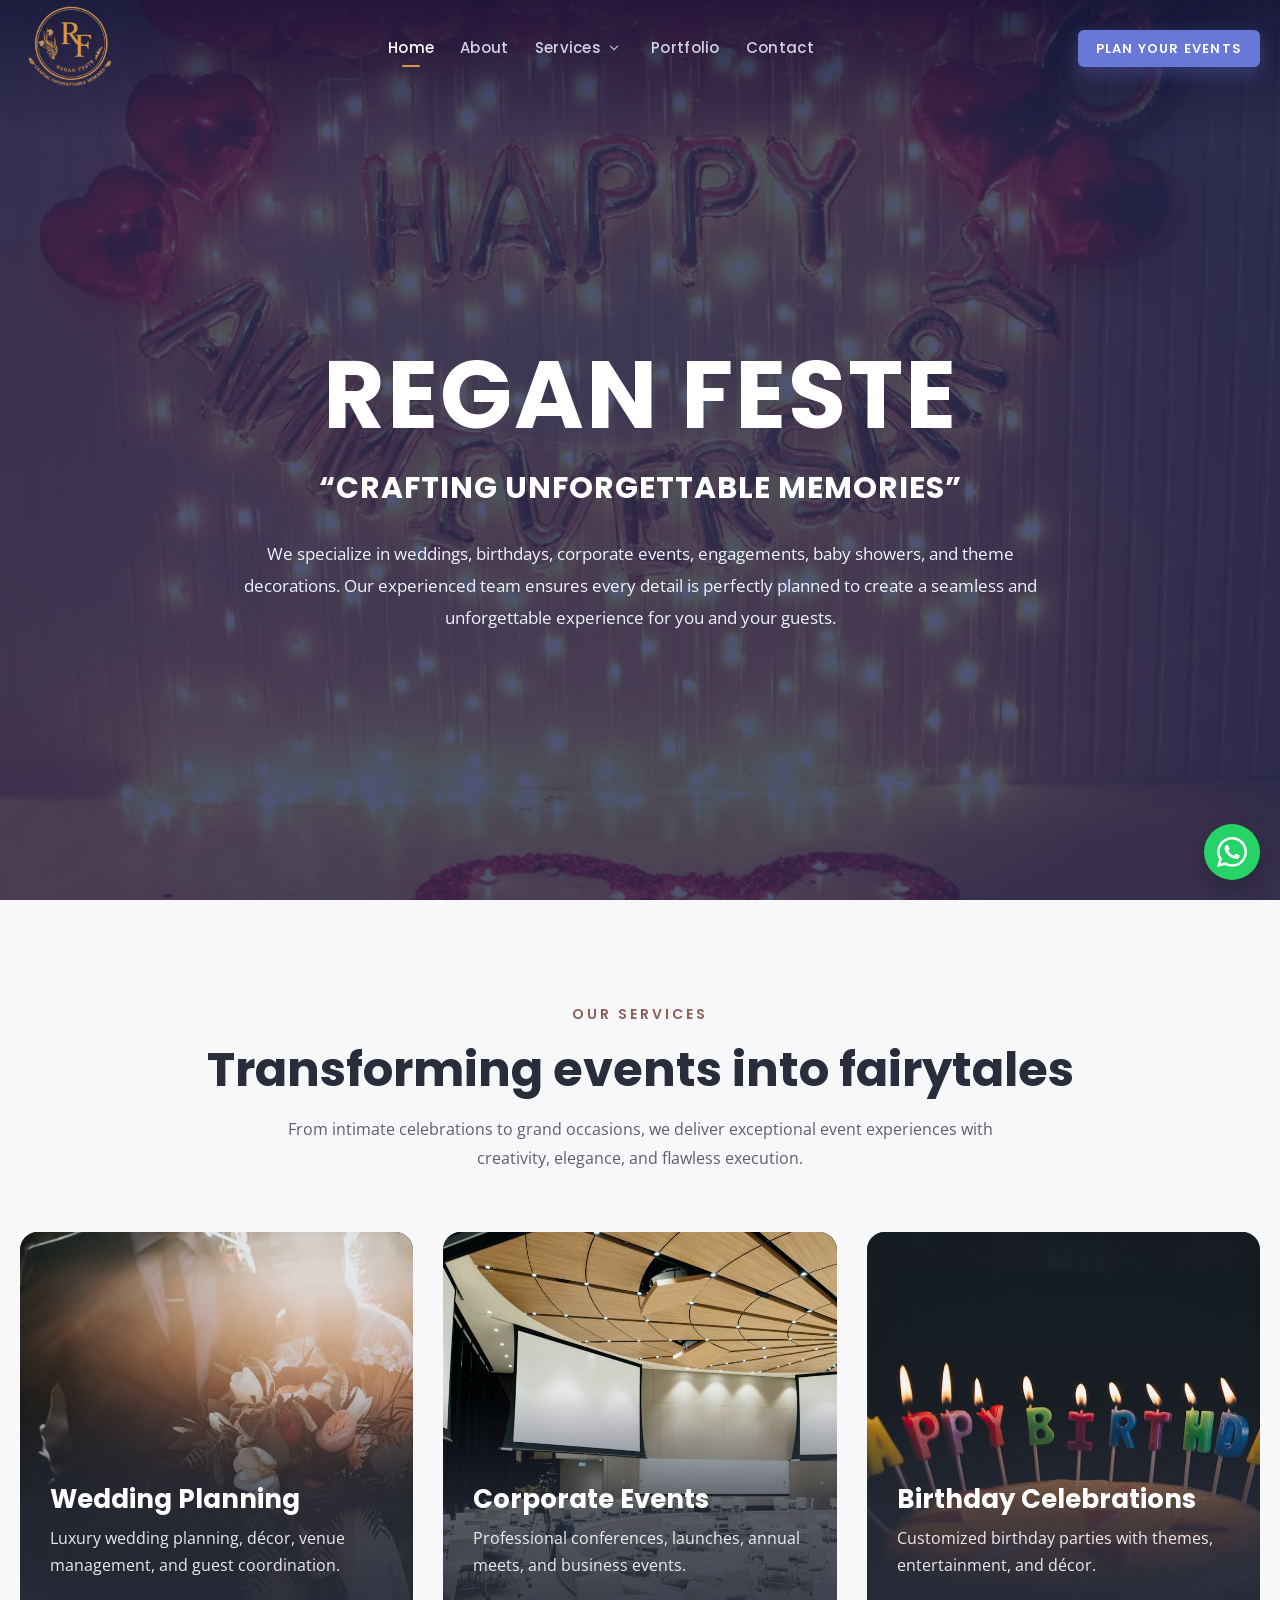
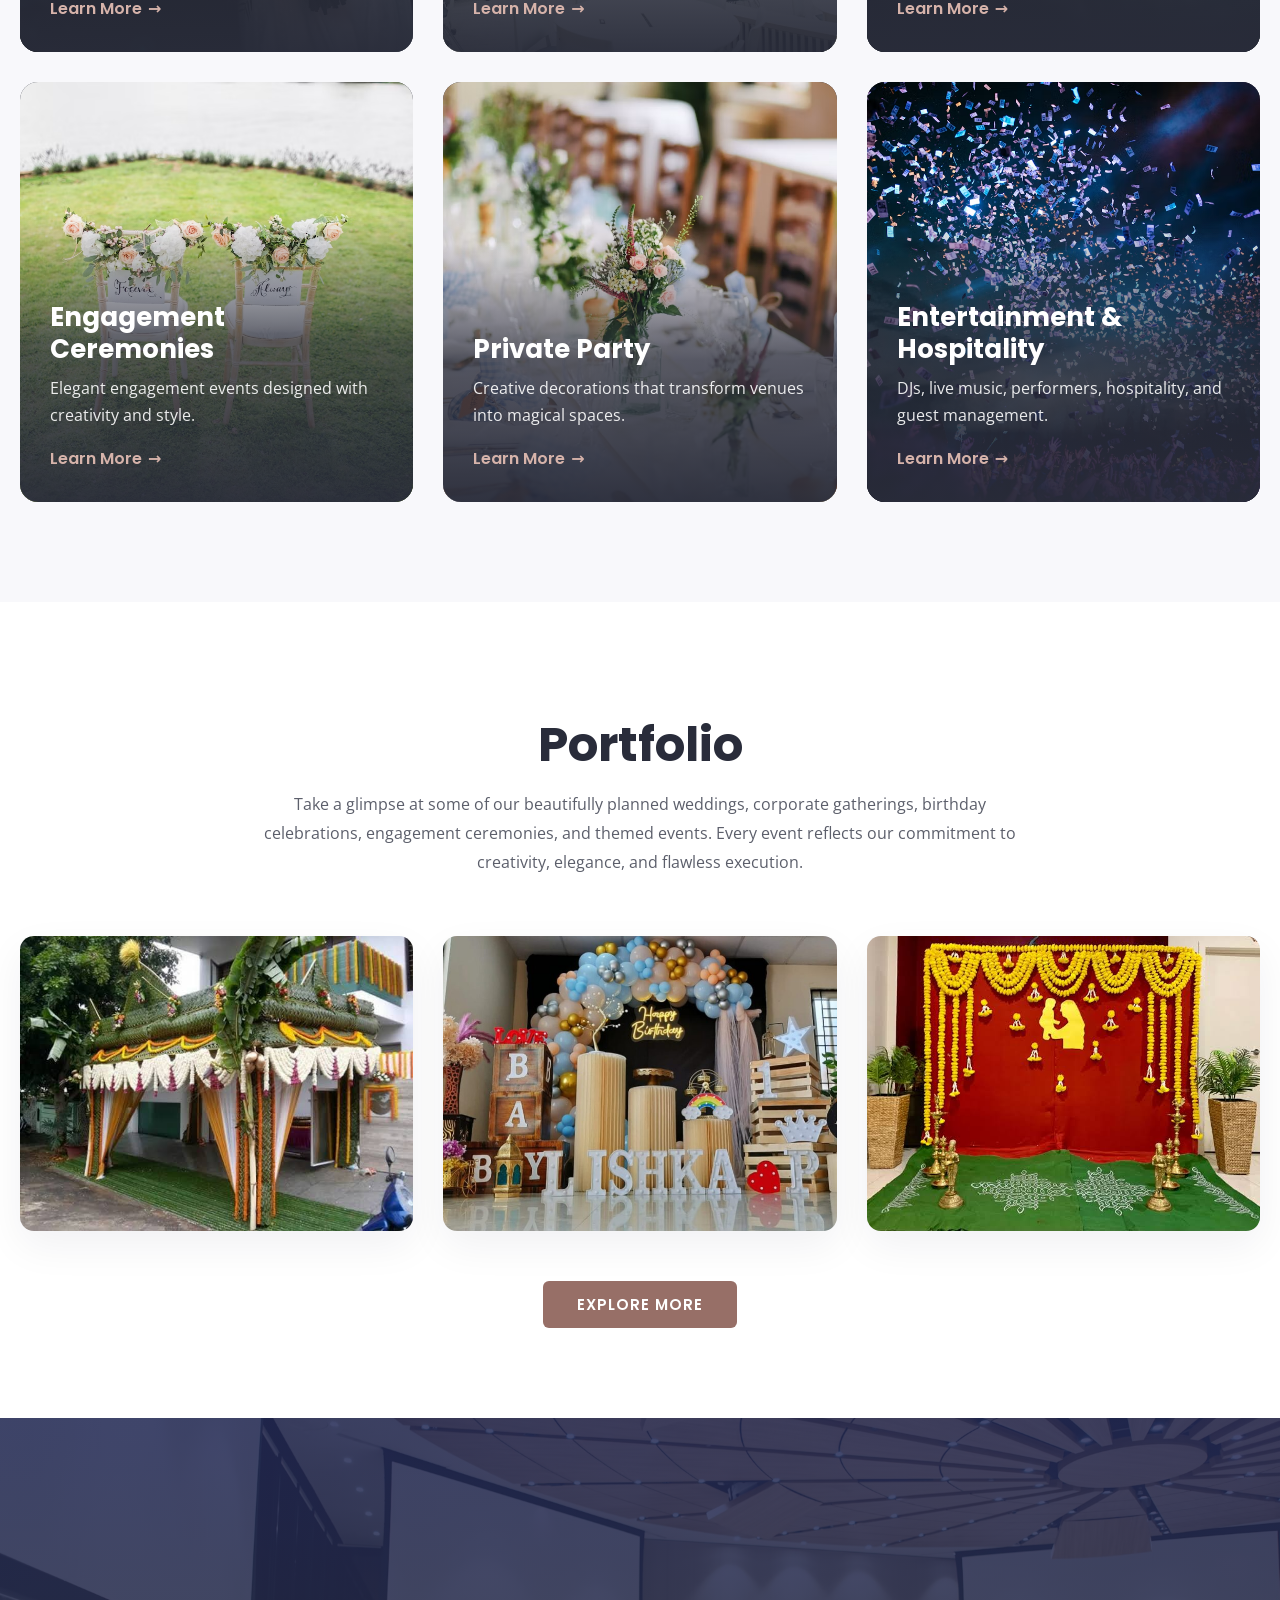
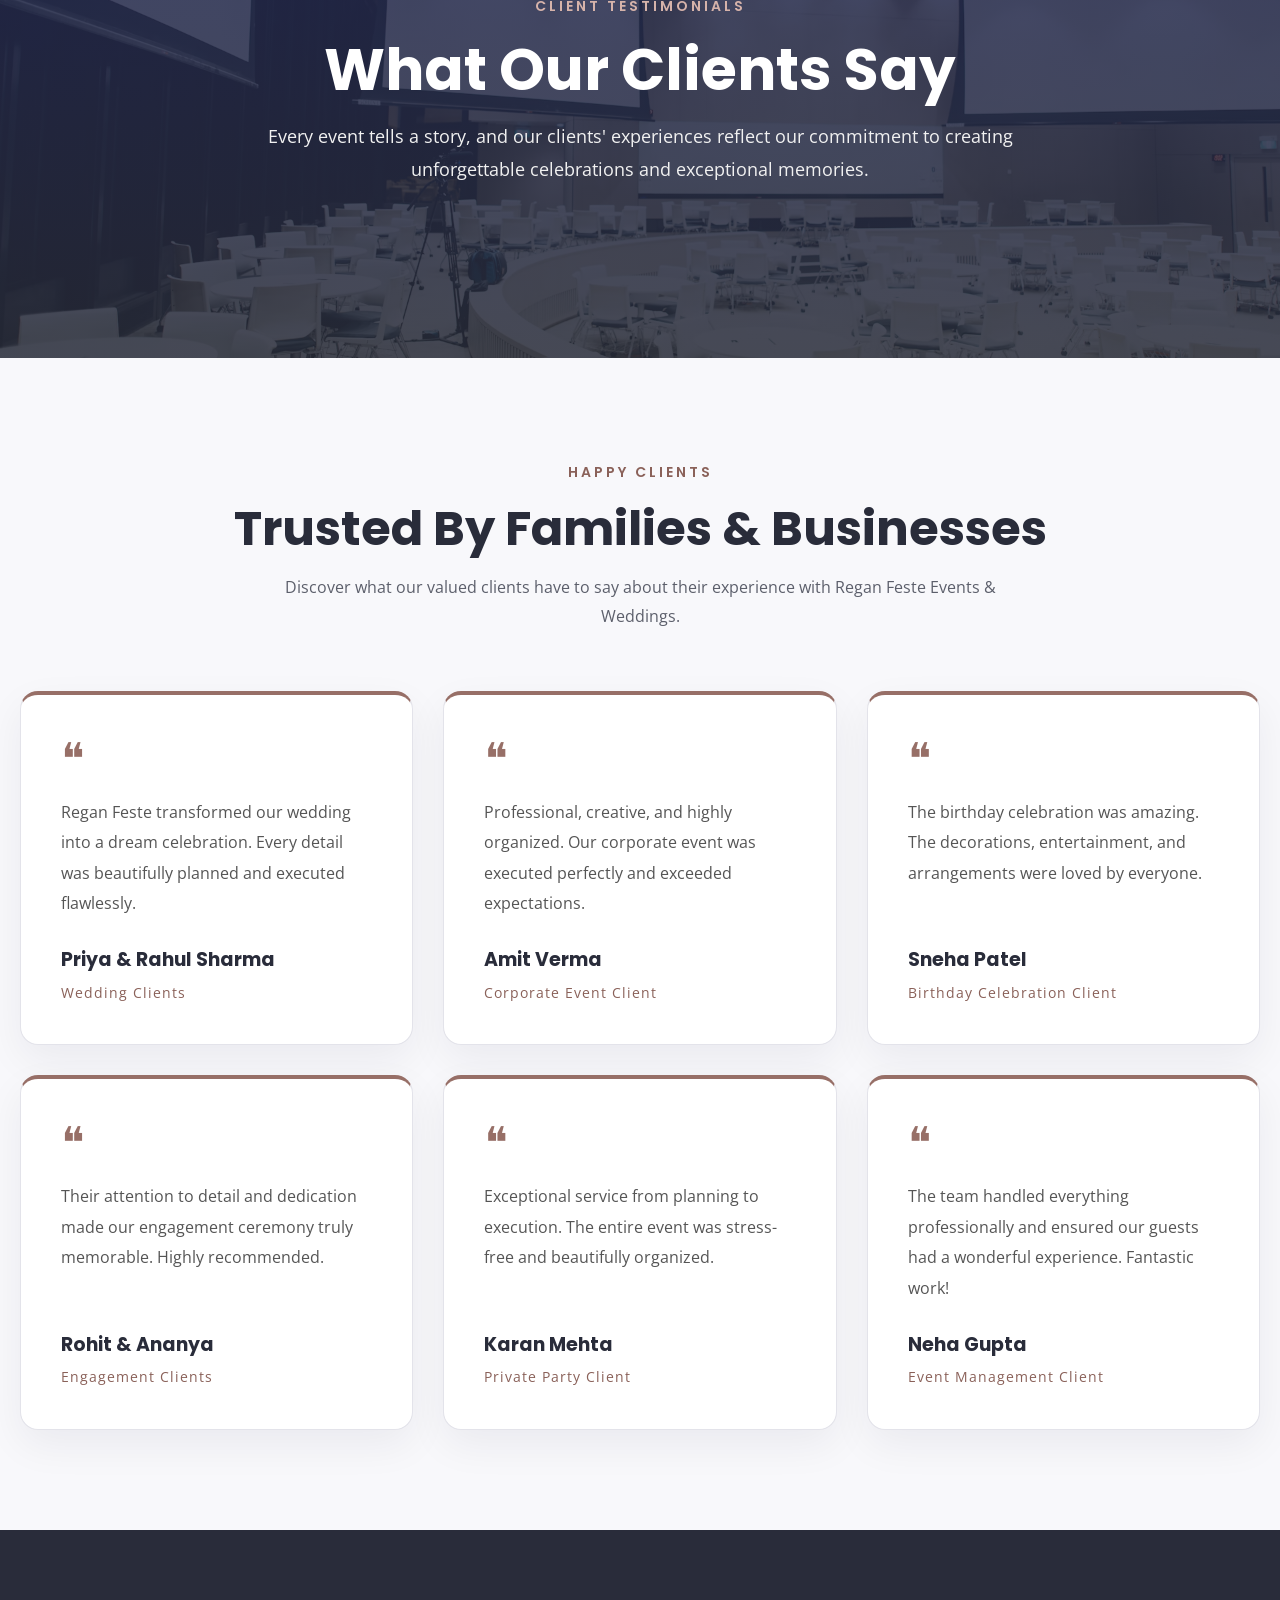
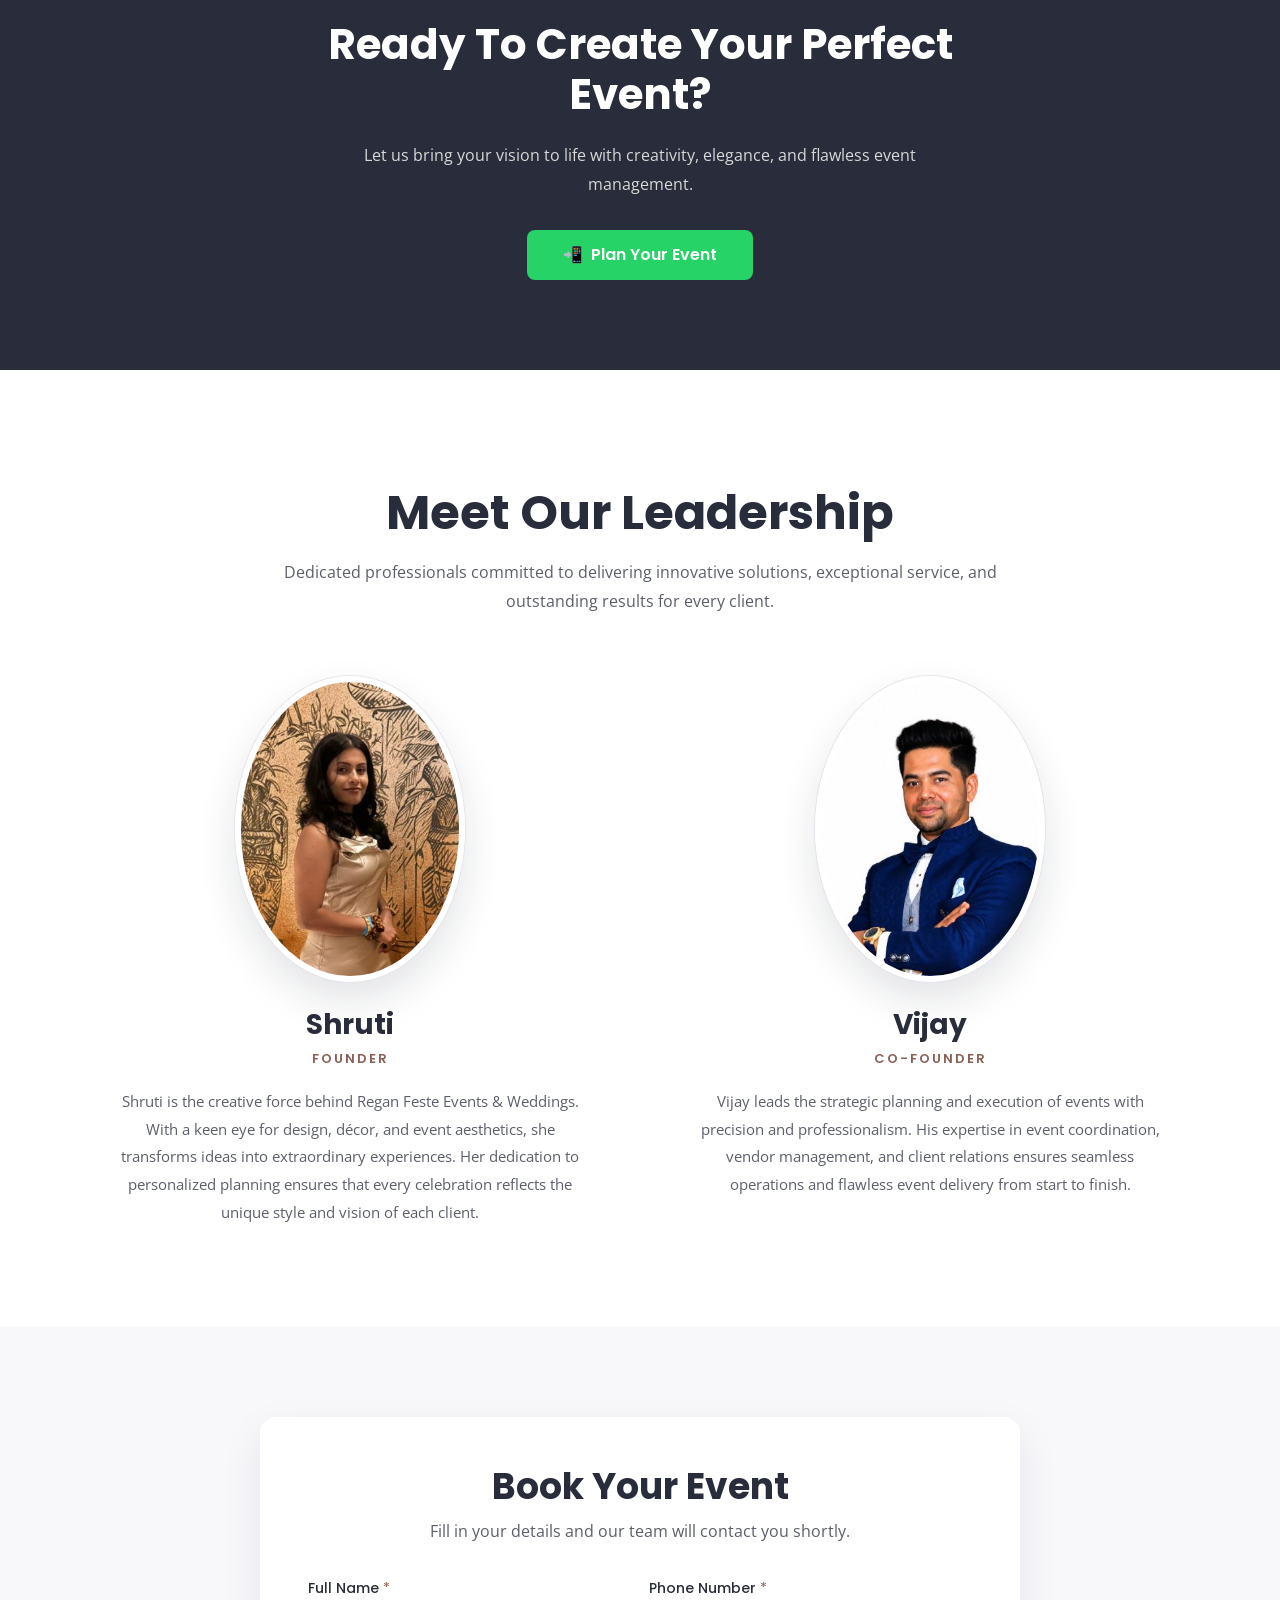
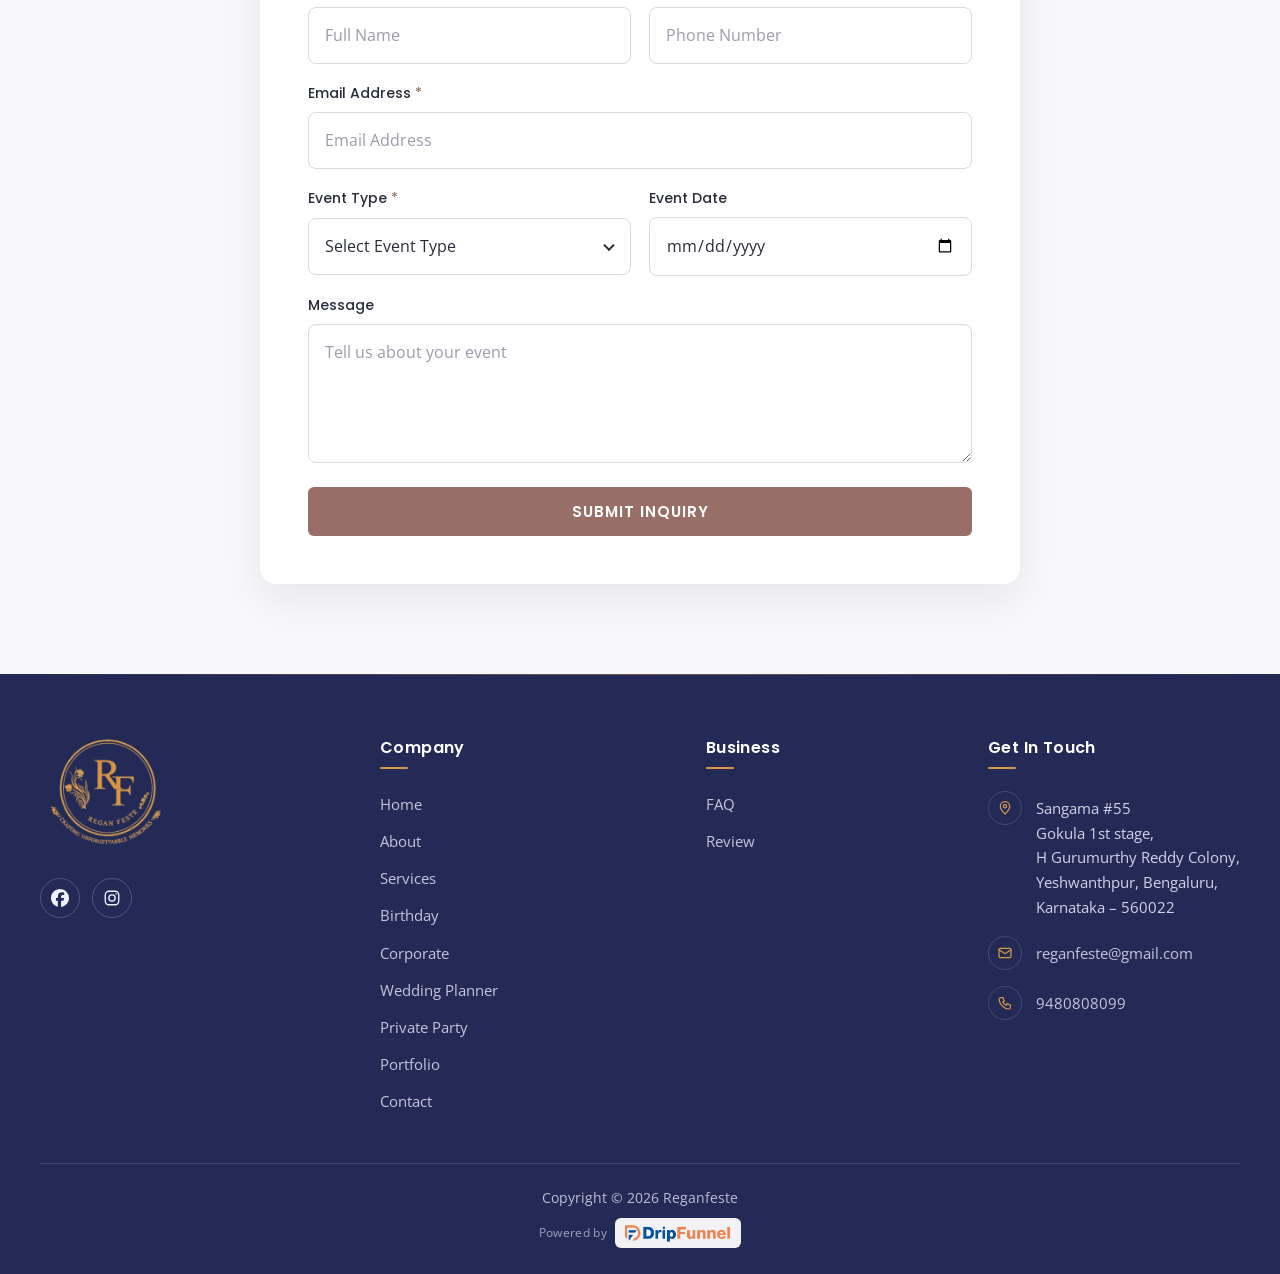
==== commit 6adc276f: "header and footer redesgin" ====
--- a/index.html
+++ b/index.html
@@ -64,7 +64,7 @@
         <a class="btn btn-primary nav-cta" href="./contact.html">Plan Your Events</a>
       </nav>
 
-      <button class="nav-toggle" type="button" aria-expanded="false" aria-controls="main-nav" aria-label="Open menu">
+      <button class="nav-toggle" type="button" aria-expanded="false" aria-controls="main-nav" aria-label="Open navigation menu">
         <span></span><span></span><span></span>
       </button>
     </div>
@@ -385,7 +385,7 @@
         <address>
           <p class="contact-line">
             <svg viewBox="0 0 24 24" aria-hidden="true"><path d="M12 21s-7-6.2-7-11.5A7 7 0 0 1 19 9.5C19 14.8 12 21 12 21z"/><circle cx="12" cy="9.5" r="2.5"/></svg>
-            <span>Sangama #55<br>Gokula 1st stage , H Gurumurthy Reddy Colony, Yeshwanthpur, Bengaluru, Karnataka – 560022</span>
+            <span>Sangama #55<br>Gokula 1st stage,<br>H Gurumurthy Reddy Colony,<br>Yeshwanthpur, Bengaluru,<br>Karnataka – 560022</span>
           </p>
           <p class="contact-line">
             <svg viewBox="0 0 24 24" aria-hidden="true"><rect x="3" y="5" width="18" height="14" rx="2"/><path d="M3 7l9 6 9-6"/></svg>
@@ -400,8 +400,15 @@
     </div>
 
     <div class="footer-bottom">
-      <div class="container">
-        <p>Copyright © 2026 Reganfeste | Powered by Reganfeste</p>
+      <div class="container footer-bottom-inner">
+        <p class="copyright">Copyright © 2026 Reganfeste</p>
+        <p class="powered-by">
+          <span>Powered by</span>
+          <a href="https://www.dripfunnel.com/in/" target="_blank" rel="noopener noreferrer" aria-label="DripFunnel">
+            <img src="assets/logos/dripfunnel-logo.png" width="845" height="143" alt="DripFunnel">
+            <span class="powered-by-name" hidden>DripFunnel</span>
+          </a>
+        </p>
       </div>
     </div>
   </footer>
--- a/css/style.css
+++ b/css/style.css
@@ -4,7 +4,7 @@
    ========================================================= */
 
 :root {
-  --rf-navy: #242a56;        /* hero overlay, footer */
+  --rf-navy: #242a56;        
   --rf-dark: #292c3a;        /* headings, CTA, card overlays */
   --rf-ink: #0e0e30;         /* deepest navy */
   --rf-light: #f8f8fb;       /* soft section background */
@@ -14,6 +14,7 @@
   --rf-accent-soft: #d6b3aa; /* accent for text on dark bg */
   --rf-button: #6878d6;      /* periwinkle header button */
   --rf-button-hover: #4d61d6;
+  --rf-gold: #d99743;        /* logo gold – header accents */
   --rf-whatsapp: #25d366;
   --rf-white: #ffffff;
   --rf-text: #5c5f6b;
@@ -34,7 +35,7 @@
 /* ---------- Base ---------- */
 *, *::before, *::after { box-sizing: border-box; }
 
-html { scroll-behavior: smooth; -webkit-text-size-adjust: 100%; }
+html { scroll-behavior: smooth; scroll-padding-top: 72px; -webkit-text-size-adjust: 100%; }
 
 body {
   margin: 0;
@@ -166,56 +167,101 @@
    HEADER
    ========================================================= */
 .site-header {
-  position: absolute;
+  --header-h: 96px;
+  --logo-w: 112px;
+  position: fixed;
   inset: 0 0 auto 0;
   z-index: 50;
-  padding-top: 14px;
-}
+}
+/* Two stacked backdrops: a soft top gradient over the hero, and a solid navy
+   bar once scrolled. Cross-fading opacity keeps the change smooth. Kept on
+   pseudo-elements so the fixed mobile panel inside isn't re-anchored. */
+.site-header::before,
+.site-header::after {
+  content: "";
+  position: absolute;
+  inset: 0;
+  z-index: -1;
+  pointer-events: none;
+  transition: opacity .35s var(--ease);
+}
+.site-header::before {
+  bottom: -40px;
+  background: linear-gradient(to bottom, rgba(14, 14, 48, .6), rgba(14, 14, 48, 0));
+}
+.site-header::after {
+  opacity: 0;
+  background: rgba(36, 42, 86, .94);
+  box-shadow: 0 1px 0 rgba(239, 242, 255, .08), 0 10px 30px rgba(14, 14, 48, .28);
+  -webkit-backdrop-filter: blur(10px);
+  backdrop-filter: blur(10px);
+}
+/* the solid variant keeps its height, since it sits in the page flow */
+.site-header.is-scrolled:not(.site-header--solid) {
+  --header-h: 72px;
+  --logo-w: 80px;
+}
+.site-header.is-scrolled::before { opacity: 0; }
+.site-header.is-scrolled::after { opacity: 1; }
+
 .header-inner {
   display: flex;
   align-items: center;
-  justify-content: space-between;
-  gap: 24px;
-  max-width: 1400px;
-}
-
-.brand { flex-shrink: 0; display: block; line-height: 0; }
-.brand img { width: 200px; height: auto; }
+  gap: 40px;
+  height: var(--header-h);
+  transition: height .35s var(--ease);
+}
+
+/* The logo PNG is square with transparent padding, so it may overhang the bar slightly */
+.brand { flex-shrink: 0; display: block; line-height: 0; margin-block: -8px; }
+.brand img {
+  width: var(--logo-w);
+  height: auto;
+  transition: width .35s var(--ease);
+}
 
 .main-nav {
+  flex: 1;
   display: flex;
   align-items: center;
-  gap: 40px;
+  justify-content: flex-end;
+  gap: 32px;
 }
 .nav-panel-head { display: none; }
 
+/* centred in the space between the logo and the CTA */
 .nav-list {
   display: flex;
   align-items: center;
   gap: 34px;
+  margin-inline: auto;
 }
 .nav-list > li { position: relative; display: flex; align-items: center; }
 .nav-list > li > a {
   font-family: var(--font-head);
-  font-size: 16px;
+  font-size: 15px;
   font-weight: 500;
-  color: var(--rf-tint);
+  letter-spacing: .3px;
+  color: rgba(239, 242, 255, .85);
   text-decoration: none;
-  padding: 10px 0;
+  padding: 8px 0;
   position: relative;
   transition: color .25s;
 }
 .nav-list > li > a::after {
   content: "";
   position: absolute;
-  left: 0; right: 0; bottom: 4px;
-  height: 2px;
-  background: var(--rf-accent-soft);
+  left: 50%; bottom: 2px;
+  width: 18px;
+  height: 1.5px;
+  margin-left: -9px;
+  border-radius: 2px;
+  background: var(--rf-gold);
   transform: scaleX(0);
-  transform-origin: left;
   transition: transform .3s var(--ease);
 }
 .nav-list > li > a:hover,
+.nav-list > li > a:focus-visible,
 .nav-list > li > a[aria-current="page"] { color: var(--rf-white); }
 .nav-list > li > a:hover::after,
 .nav-list > li > a[aria-current="page"]::after { transform: scaleX(1); }
@@ -223,18 +269,21 @@
 .dropdown-toggle {
   display: inline-grid;
   place-items: center;
-  width: 26px; height: 26px;
+  width: 22px; height: 22px;
   margin-left: 2px;
   padding: 0;
   background: none;
   border: 0;
-  color: var(--rf-tint);
+  color: rgba(239, 242, 255, .7);
   cursor: pointer;
   border-radius: 4px;
-}
+  transition: color .25s;
+}
+.has-dropdown:hover .dropdown-toggle,
+.dropdown-toggle:focus-visible { color: var(--rf-white); }
 .dropdown-toggle svg,
 .nav-close svg {
-  width: 16px; height: 16px;
+  width: 14px; height: 14px;
   fill: none; stroke: currentColor; stroke-width: 2.2; stroke-linecap: round; stroke-linejoin: round;
   transition: transform .3s var(--ease);
 }
@@ -242,61 +291,102 @@
 
 .dropdown {
   position: absolute;
-  top: calc(100% + 6px);
-  left: -18px;
-  min-width: 220px;
-  padding: 10px 0;
+  top: calc(100% + 14px);
+  left: 50%;
+  min-width: 210px;
+  padding: 8px;
   background: var(--rf-white);
   border-radius: 10px;
-  box-shadow: 0 18px 40px rgba(14, 14, 48, .18);
+  box-shadow: 0 1px 0 rgba(14, 14, 48, .04), 0 18px 44px rgba(14, 14, 48, .2);
   opacity: 0;
   visibility: hidden;
-  transform: translateY(8px);
+  transform: translate(-50%, 8px);
   transition: opacity .25s var(--ease), transform .25s var(--ease), visibility .25s;
 }
 .dropdown::before { /* hover bridge so the menu doesn't close in the gap */
   content: "";
   position: absolute;
-  left: 0; right: 0; top: -12px; height: 12px;
+  left: 0; right: 0; top: -18px; height: 18px;
 }
 .dropdown a {
-  display: block;
-  padding: 10px 22px;
+  display: flex;
+  align-items: center;
+  gap: 10px;
+  padding: 10px 14px;
+  border-radius: 6px;
   font-family: var(--font-head);
-  font-size: 15px;
+  font-size: 14px;
   font-weight: 500;
   color: var(--rf-dark);
   text-decoration: none;
-  transition: background-color .2s, color .2s, padding-left .2s;
+  transition: background-color .2s, color .2s;
+}
+.dropdown a::before {
+  content: "";
+  flex-shrink: 0;
+  width: 5px; height: 5px;
+  border-radius: 50%;
+  background: var(--rf-gold);
+  opacity: .35;
+  transition: opacity .2s, transform .2s;
 }
 .dropdown a:hover,
-.dropdown a:focus-visible { background: var(--rf-tint); color: var(--rf-button-hover); padding-left: 26px; outline-offset: -2px; }
+.dropdown a:focus-visible { background: var(--rf-light); color: var(--rf-button-hover); outline-offset: -2px; }
+.dropdown a:hover::before,
+.dropdown a:focus-visible::before { opacity: 1; transform: scale(1.2); }
 
 @media (hover: hover) and (min-width: 1081px) {
-  .has-dropdown:hover .dropdown { opacity: 1; visibility: visible; transform: none; }
-}
-.has-dropdown.is-open .dropdown { opacity: 1; visibility: visible; transform: none; }
-
-.nav-cta { padding: 15px 28px; }
+  .has-dropdown:hover .dropdown { opacity: 1; visibility: visible; transform: translate(-50%, 0); }
+}
+.has-dropdown.is-open .dropdown { opacity: 1; visibility: visible; transform: translate(-50%, 0); }
+
+.nav-cta {
+  flex-shrink: 0;
+  padding: 13px 22px;
+  font-size: 13px;
+  letter-spacing: 1.2px;
+  box-shadow: 0 6px 18px rgba(104, 120, 214, .35);
+}
+.nav-cta:hover {
+  background: var(--rf-button-hover);
+  color: var(--rf-white);
+  transform: translateY(-1px);
+  box-shadow: 0 10px 24px rgba(77, 97, 214, .45);
+}
 
 .nav-toggle {
   display: none;
-  width: 46px; height: 46px;
-  padding: 11px;
-  border: 1px solid rgba(239, 242, 255, .35);
-  border-radius: 10px;
-  background: rgba(36, 42, 86, .35);
+  flex-shrink: 0;
+  width: 44px; height: 44px;
+  margin-left: auto;
+  padding: 0 11px;
+  border: 1px solid rgba(239, 242, 255, .3);
+  border-radius: 8px;
+  background: rgba(14, 14, 48, .25);
   cursor: pointer;
   flex-direction: column;
-  justify-content: space-between;
-}
+  justify-content: center;
+  align-items: flex-end;
+  gap: 5px;
+  transition: background-color .25s, border-color .25s;
+}
+.nav-toggle:hover { background: rgba(239, 242, 255, .1); border-color: rgba(239, 242, 255, .5); }
 .nav-toggle span {
   display: block;
+  width: 20px;
   height: 2px;
   border-radius: 2px;
   background: var(--rf-white);
 }
+.nav-toggle span:nth-child(2) { width: 14px; }
 .nav-backdrop { display: none; }
+
+/* Pages without a photo hero: the header is always solid and stays in flow.
+   Height stays fixed there, otherwise shrinking would shift the content. */
+.site-header--solid { position: sticky; top: 0; }
+.site-header--solid::before { opacity: 0; }
+.site-header--solid::after { opacity: 1; box-shadow: none; }
+.site-header--solid.is-scrolled::after { box-shadow: 0 10px 30px rgba(14, 14, 48, .22); }
 
 /* =========================================================
    HERO
@@ -679,70 +769,141 @@
    FOOTER
    ========================================================= */
 .site-footer {
+  position: relative;
   background: var(--rf-navy);
   color: var(--rf-tint);
-  padding-top: 70px;
+  padding-top: 64px;
+}
+/* faint gold hairline that echoes the header accent */
+.site-footer::before {
+  content: "";
+  position: absolute;
+  inset: 0 0 auto;
+  height: 1px;
+  background: linear-gradient(90deg, transparent, rgba(217, 151, 67, .45), transparent);
 }
 .footer-grid {
   display: grid;
-  grid-template-columns: 1.1fr 1fr .8fr 1.4fr;
-  gap: 40px;
+  /* columns hug their content and share the leftover space evenly */
+  grid-template-columns: repeat(4, auto);
+  justify-content: space-between;
+  gap: 48px;
   max-width: 1200px;
-  padding-bottom: 50px;
-}
-.footer-brand img { width: 170px; height: auto; }
+  padding-bottom: 48px;
+}
+
+.footer-brand { display: flex; flex-direction: column; align-items: flex-start; }
+.footer-brand > a { display: block; line-height: 0; margin-top: -10px; transition: opacity .25s; }
+.footer-brand > a:hover { opacity: .9; }
+.footer-brand img { width: 132px; height: auto; }
 .social { display: flex; gap: 12px; margin-top: 18px; }
 .social a {
   display: grid;
   place-items: center;
   width: 40px; height: 40px;
   border-radius: 50%;
-  border: 1px solid rgba(239, 242, 255, .25);
+  border: 1px solid rgba(239, 242, 255, .22);
   color: var(--rf-tint);
   transition: background-color .25s, color .25s, border-color .25s, transform .25s;
 }
-.social a:hover { background: var(--rf-accent); border-color: var(--rf-accent); color: var(--rf-white); transform: translateY(-2px); }
+.social a:hover,
+.social a:focus-visible { background: rgba(217, 151, 67, .1); border-color: var(--rf-gold); color: var(--rf-gold); transform: translateY(-2px); }
 .social svg { width: 18px; height: 18px; fill: none; stroke: currentColor; stroke-width: 1.8; }
 .social svg.fill { fill: currentColor; stroke: none; }
 .social svg .dot { fill: currentColor; stroke: none; }
 
 .footer-col h2 {
-  font-size: 18px;
+  position: relative;
+  margin-bottom: 22px;
+  padding-bottom: 12px;
+  font-size: 16px;
   font-weight: 600;
-  color: var(--rf-accent-soft);
-  margin-bottom: 20px;
-}
-.footer-col li + li { margin-top: 8px; }
+  letter-spacing: .4px;
+  color: var(--rf-white);
+}
+.footer-col h2::after {
+  content: "";
+  position: absolute;
+  left: 0; bottom: 0;
+  width: 28px; height: 2px;
+  border-radius: 2px;
+  background: var(--rf-gold);
+}
+.footer-col li + li { margin-top: 10px; }
 .footer-col a {
-  color: var(--rf-tint);
-  text-decoration: none;
+  color: rgba(239, 242, 255, .78);
   font-size: 15px;
-  transition: color .2s, padding-left .2s;
-}
-.footer-col ul a:hover { color: var(--rf-white); padding-left: 4px; }
+  text-decoration: underline;
+  text-decoration-color: transparent;
+  text-decoration-thickness: 1px;
+  text-underline-offset: 5px;
+  transition: color .2s, text-decoration-color .2s;
+}
+.footer-col a:hover,
+.footer-col a:focus-visible { color: var(--rf-white); text-decoration-color: var(--rf-gold); }
+.footer-col a[aria-current="page"] { color: var(--rf-white); }
 .footer-col address { font-style: normal; }
 .contact-line {
   display: flex;
-  gap: 12px;
+  align-items: flex-start;
+  gap: 14px;
   font-size: 15px;
-  line-height: 1.7;
-}
-.contact-line + .contact-line { margin-top: 14px; }
+  line-height: 1.65;
+  color: rgba(239, 242, 255, .85);
+}
+.contact-line + .contact-line { margin-top: 16px; }
 .contact-line svg {
   flex-shrink: 0;
-  width: 18px; height: 18px;
-  margin-top: 4px;
-  fill: none; stroke: var(--rf-accent-soft); stroke-width: 1.8; stroke-linecap: round; stroke-linejoin: round;
-}
+  width: 34px; height: 34px;
+  padding: 8px;
+  border: 1px solid rgba(239, 242, 255, .16);
+  border-radius: 50%;
+  fill: none; stroke: var(--rf-gold); stroke-width: 1.8; stroke-linecap: round; stroke-linejoin: round;
+}
+.contact-line > span,
+.contact-line > a { padding-top: 5px; }
 .contact-line a { overflow-wrap: anywhere; }
-.contact-line a:hover { color: var(--rf-white); text-decoration: underline; }
-
-.footer-bottom {
-  border-top: 1px solid rgba(81, 86, 129, .72);
-  padding-block: 26px;
+
+.footer-bottom-inner {
+  display: flex;
+  flex-direction: column;
+  align-items: center;
+  gap: 8px;
+  max-width: 1200px;
+  padding: 22px 0 26px;
+  border-top: 1px solid rgba(239, 242, 255, .12);
   text-align: center;
-  font-size: 14px;
-  color: var(--rf-white);
+}
+.copyright { font-size: 14px; color: rgba(239, 242, 255, .75); }
+.powered-by {
+  display: inline-flex;
+  align-items: center;
+  gap: 8px;
+  font-size: 12px;
+  letter-spacing: .3px;
+  color: rgba(239, 242, 255, .6);
+}
+/* light chip: the logo's dark blue would vanish on the navy footer */
+.powered-by a {
+  display: inline-flex;
+  align-items: center;
+  padding: 6px 10px;
+  border-radius: 6px;
+  background: rgba(255, 255, 255, .94);
+  text-decoration: none;
+  transition: background-color .2s, transform .2s, box-shadow .2s;
+}
+.powered-by a:hover,
+.powered-by a:focus-visible { background: var(--rf-white); transform: translateY(-1px); box-shadow: 0 6px 16px rgba(14, 14, 48, .3); }
+.powered-by [hidden] { display: none; }
+.powered-by img { display: block; height: 18px; width: auto; max-width: 120px; object-fit: contain; }
+/* shown by script.js only if the logo file fails to load */
+.powered-by-name {
+  font-family: var(--font-head);
+  font-size: 13px;
+  font-weight: 600;
+  letter-spacing: .2px;
+  color: var(--rf-navy);
 }
 
 /* =========================================================
@@ -783,19 +944,22 @@
    ========================================================= */
 @media (min-width: 1600px) {
   .container { max-width: 1360px; }
-  .brand img { width: 230px; }
-}
-
-@media (max-width: 1280px) {
-  .brand img { width: 170px; }
+  .site-header { --header-h: 104px; --logo-w: 120px; }
+}
+
+@media (min-width: 1081px) and (max-width: 1280px) {
+  .site-header { --logo-w: 100px; }
+  .header-inner { gap: 28px; }
+  .main-nav { gap: 24px; }
   .nav-list { gap: 26px; }
-  .main-nav { gap: 30px; }
+  .nav-cta { padding: 12px 18px; }
 }
 
 /* ---- Collapsed navigation ---- */
 @media (max-width: 1080px) {
-  .site-header { padding-top: 10px; }
-  .brand img { width: 120px; }
+  .site-header { --header-h: 76px; --logo-w: 88px; }
+  .site-header.is-scrolled:not(.site-header--solid) { --header-h: 64px; --logo-w: 68px; }
+  .brand { margin-block: -6px; }
 
   .nav-toggle { display: flex; }
 
@@ -806,6 +970,7 @@
     width: min(380px, 100%);
     flex-direction: column;
     align-items: stretch;
+    justify-content: flex-start;
     gap: 0;
     padding: 20px 24px 32px;
     background: var(--rf-navy);
@@ -835,14 +1000,16 @@
   }
   .nav-close svg { width: 20px; height: 20px; }
 
-  .nav-list { flex-direction: column; align-items: stretch; gap: 0; }
+  .nav-list { flex-direction: column; align-items: stretch; gap: 0; margin-inline: 0; }
   .nav-list > li {
     flex-wrap: wrap;
     border-bottom: 1px solid rgba(239, 242, 255, .12);
   }
   .nav-list > li > a { flex: 1; padding: 15px 0; font-size: 17px; }
   .nav-list > li > a::after { display: none; }
-  .dropdown-toggle { width: 44px; height: 44px; }
+  .main-nav .nav-list > li > a[aria-current="page"],
+  .main-nav .nav-list > li > a.is-current { color: var(--rf-gold); }
+  .dropdown-toggle { width: 44px; height: 44px; color: var(--rf-tint); }
   .dropdown-toggle svg { width: 18px; height: 18px; }
 
   .dropdown {
@@ -859,9 +1026,9 @@
     display: none;
   }
   .dropdown::before { display: none; }
-  .has-dropdown.is-open .dropdown { display: block; padding-bottom: 10px; }
-  .dropdown a { color: var(--rf-tint); padding: 10px 0 10px 18px; font-size: 15px; }
-  .dropdown a:hover, .dropdown a:focus-visible { background: rgba(255, 255, 255, .06); color: var(--rf-white); padding-left: 22px; }
+  .has-dropdown.is-open .dropdown { display: block; padding-bottom: 10px; transform: none; }
+  .dropdown a { color: var(--rf-tint); padding: 11px 12px 11px 14px; font-size: 15px; }
+  .dropdown a:hover, .dropdown a:focus-visible { background: rgba(255, 255, 255, .06); color: var(--rf-white); }
 
   .nav-cta { margin-top: 28px; width: 100%; }
 
@@ -890,14 +1057,16 @@
   .testimonial-hero h2 { font-size: 44px; }
   .cta h2 { font-size: 34px; }
   .leaders { gap: 40px; }
-  .footer-grid { grid-template-columns: 1fr 1fr; gap: 40px 30px; }
+  /* brand becomes a full-width row, the three link/contact columns sit below */
+  .footer-grid { grid-template-columns: repeat(3, auto); gap: 36px 32px; padding-bottom: 44px; }
+  .footer-brand { grid-column: 1 / -1; flex-direction: row; align-items: center; justify-content: space-between; }
+  .footer-brand .social { margin-top: 0; }
 }
 
 @media (max-width: 767px) {
   :root { --section-y: 64px; }
   .container { width: calc(100% - 30px); }
 
-  .brand img { width: 96px; }
   .hero-content { padding-top: 150px; padding-bottom: 80px; }
   .hero-text { line-height: 1.75; }
 
@@ -931,9 +1100,18 @@
   .form-card h2 { font-size: 28px; }
   .form-row { grid-template-columns: 1fr; }
 
-  .site-footer { padding-top: 56px; }
-  .footer-grid { grid-template-columns: 1fr; gap: 34px; }
-  .footer-brand img { width: 140px; }
+  .site-footer { padding-top: 52px; }
+  /* Company and Business side by side keeps the stacked footer compact */
+  .footer-grid { grid-template-columns: 1fr 1fr; justify-content: stretch; gap: 36px 16px; padding-bottom: 40px; text-align: center; }
+  .footer-grid > :last-child { grid-column: 1 / -1; }
+  .footer-brand { flex-direction: column; justify-content: flex-start; }
+  .footer-brand .social { margin-top: 18px; }
+  .footer-brand img { width: 120px; }
+  .footer-col h2 { margin-bottom: 18px; }
+  .footer-col h2::after { left: 50%; margin-left: -14px; }
+  /* centred block, but the address itself stays left-aligned for readability */
+  .footer-col address { display: inline-block; text-align: left; }
+  .footer-bottom-inner { padding-top: 20px; }
 
   .whatsapp-float { right: 16px; bottom: 16px; width: 52px; height: 52px; }
   .whatsapp-float svg { width: 28px; height: 28px; }
@@ -1440,6 +1618,7 @@
 .nav-list > li > a.is-current { color: var(--rf-white); }
 .nav-list > li > a.is-current::after { transform: scaleX(1); }
 .dropdown a[aria-current="page"] { color: var(--rf-button-hover); background: var(--rf-tint); }
+.dropdown a[aria-current="page"]::before { opacity: 1; }
 
 .service-hero {
   position: relative;
@@ -1616,13 +1795,6 @@
    FAQ PAGE
    Values follow the live /faq/ page styles
    ========================================================= */
-/* no photo hero here, so the overlaid header gets the footer navy */
-.site-header--solid {
-  position: relative;
-  padding-bottom: 14px;
-  background: var(--rf-navy);
-}
-
 .faq-section { padding: 80px 0 90px; background: var(--rf-light); }
 .faq-header { margin-bottom: 50px; }
 .faq-header h1 {
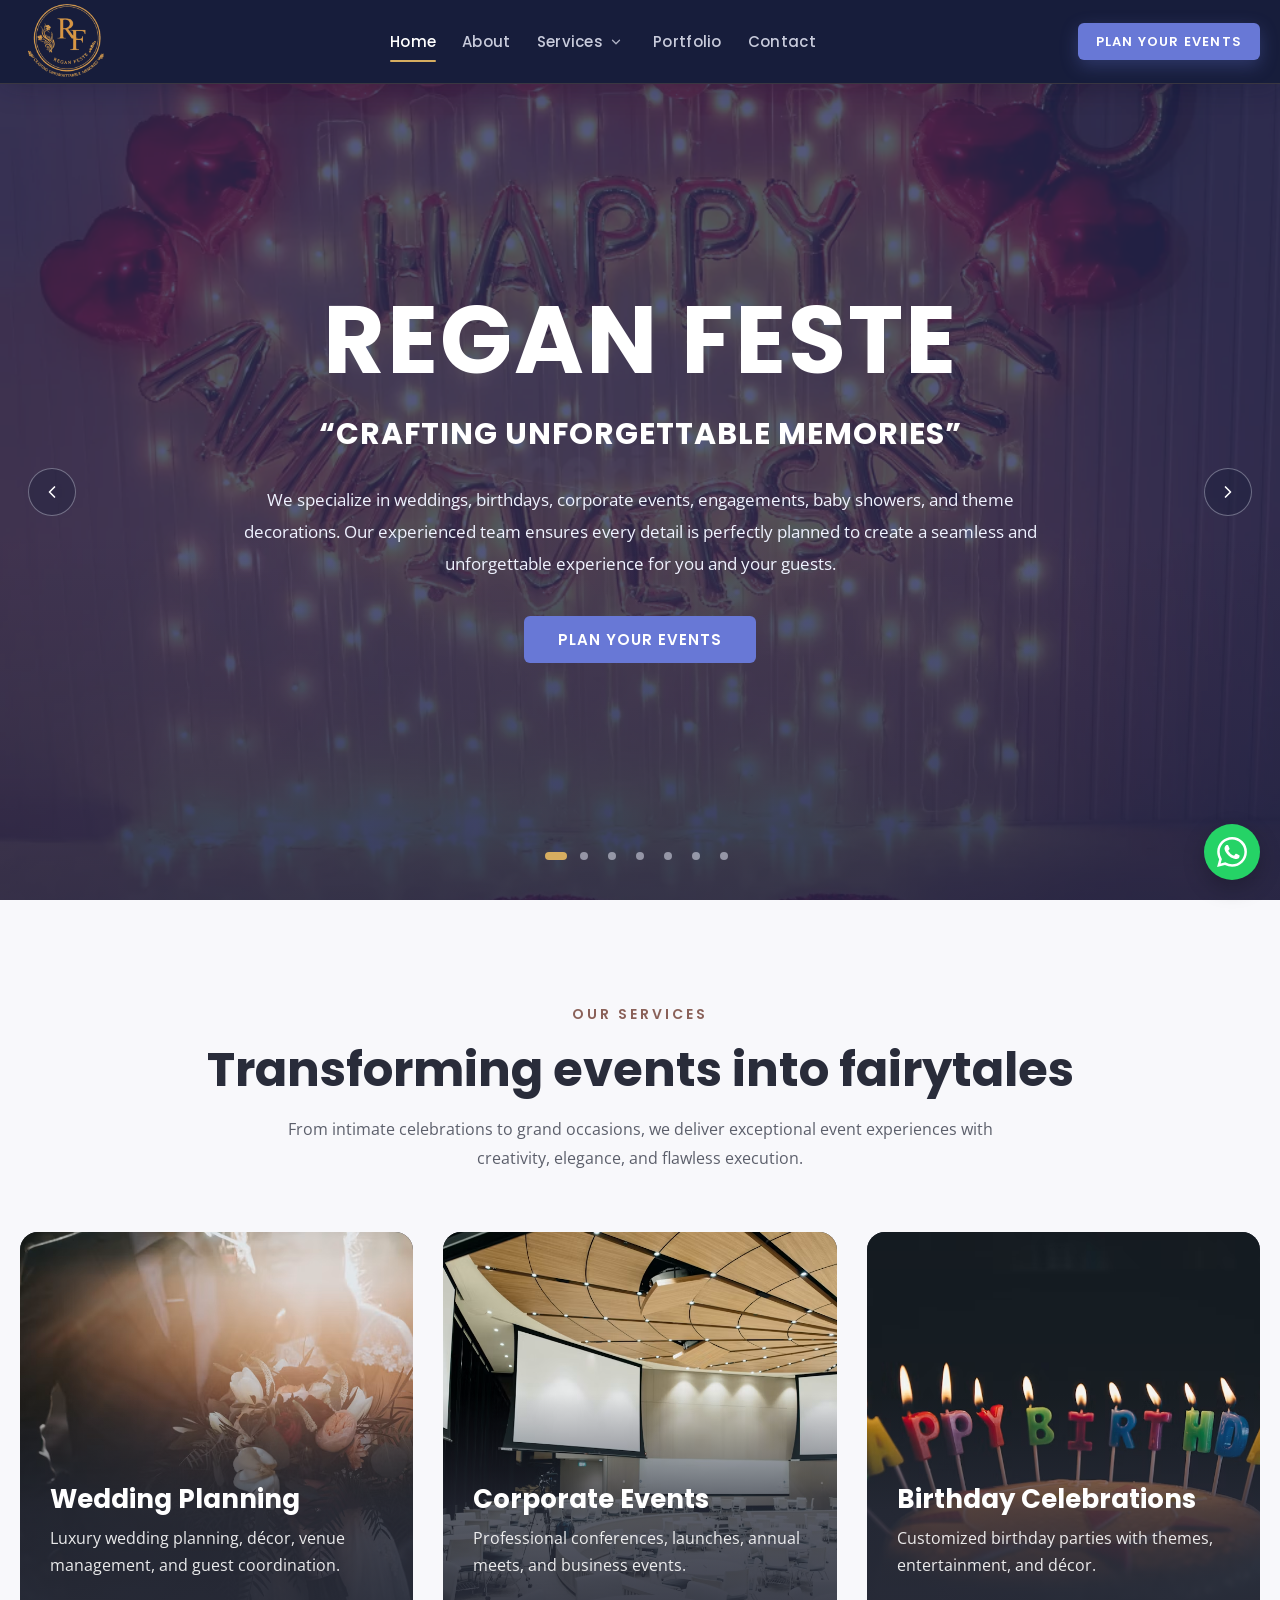
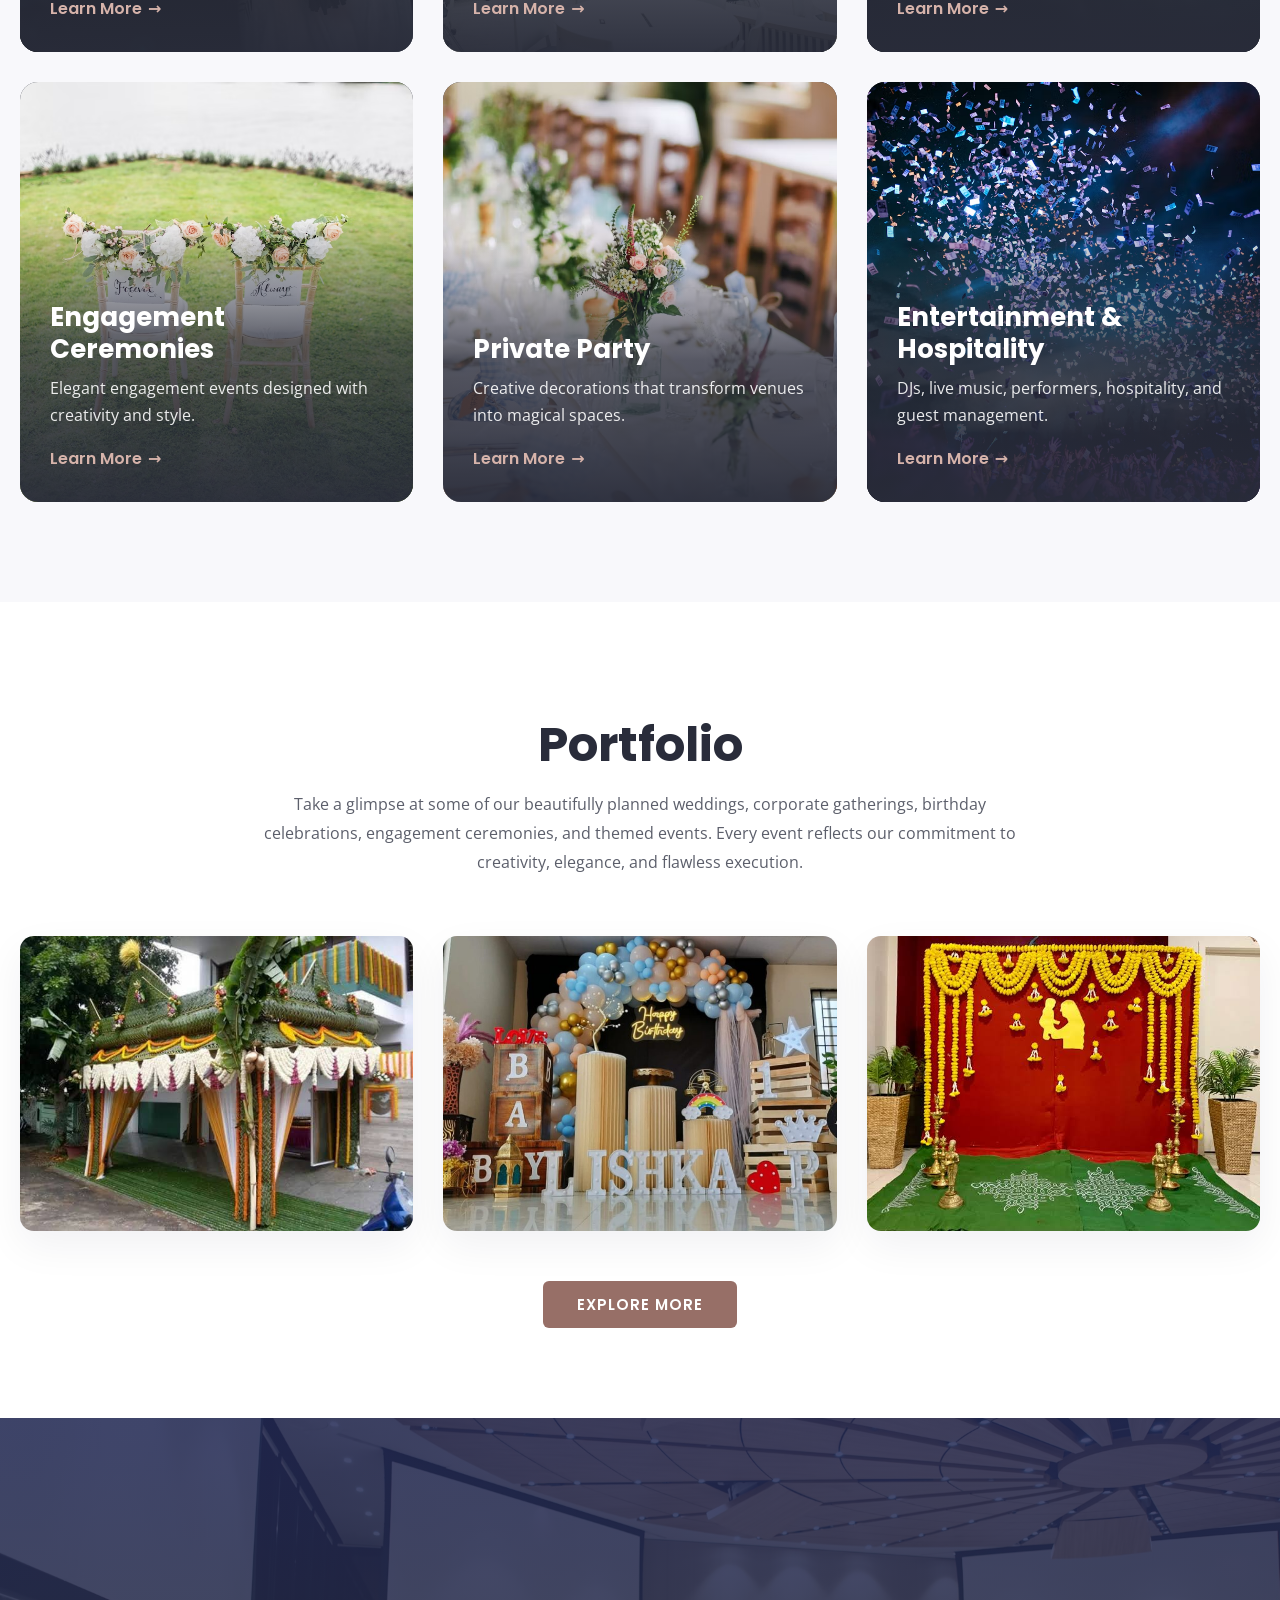
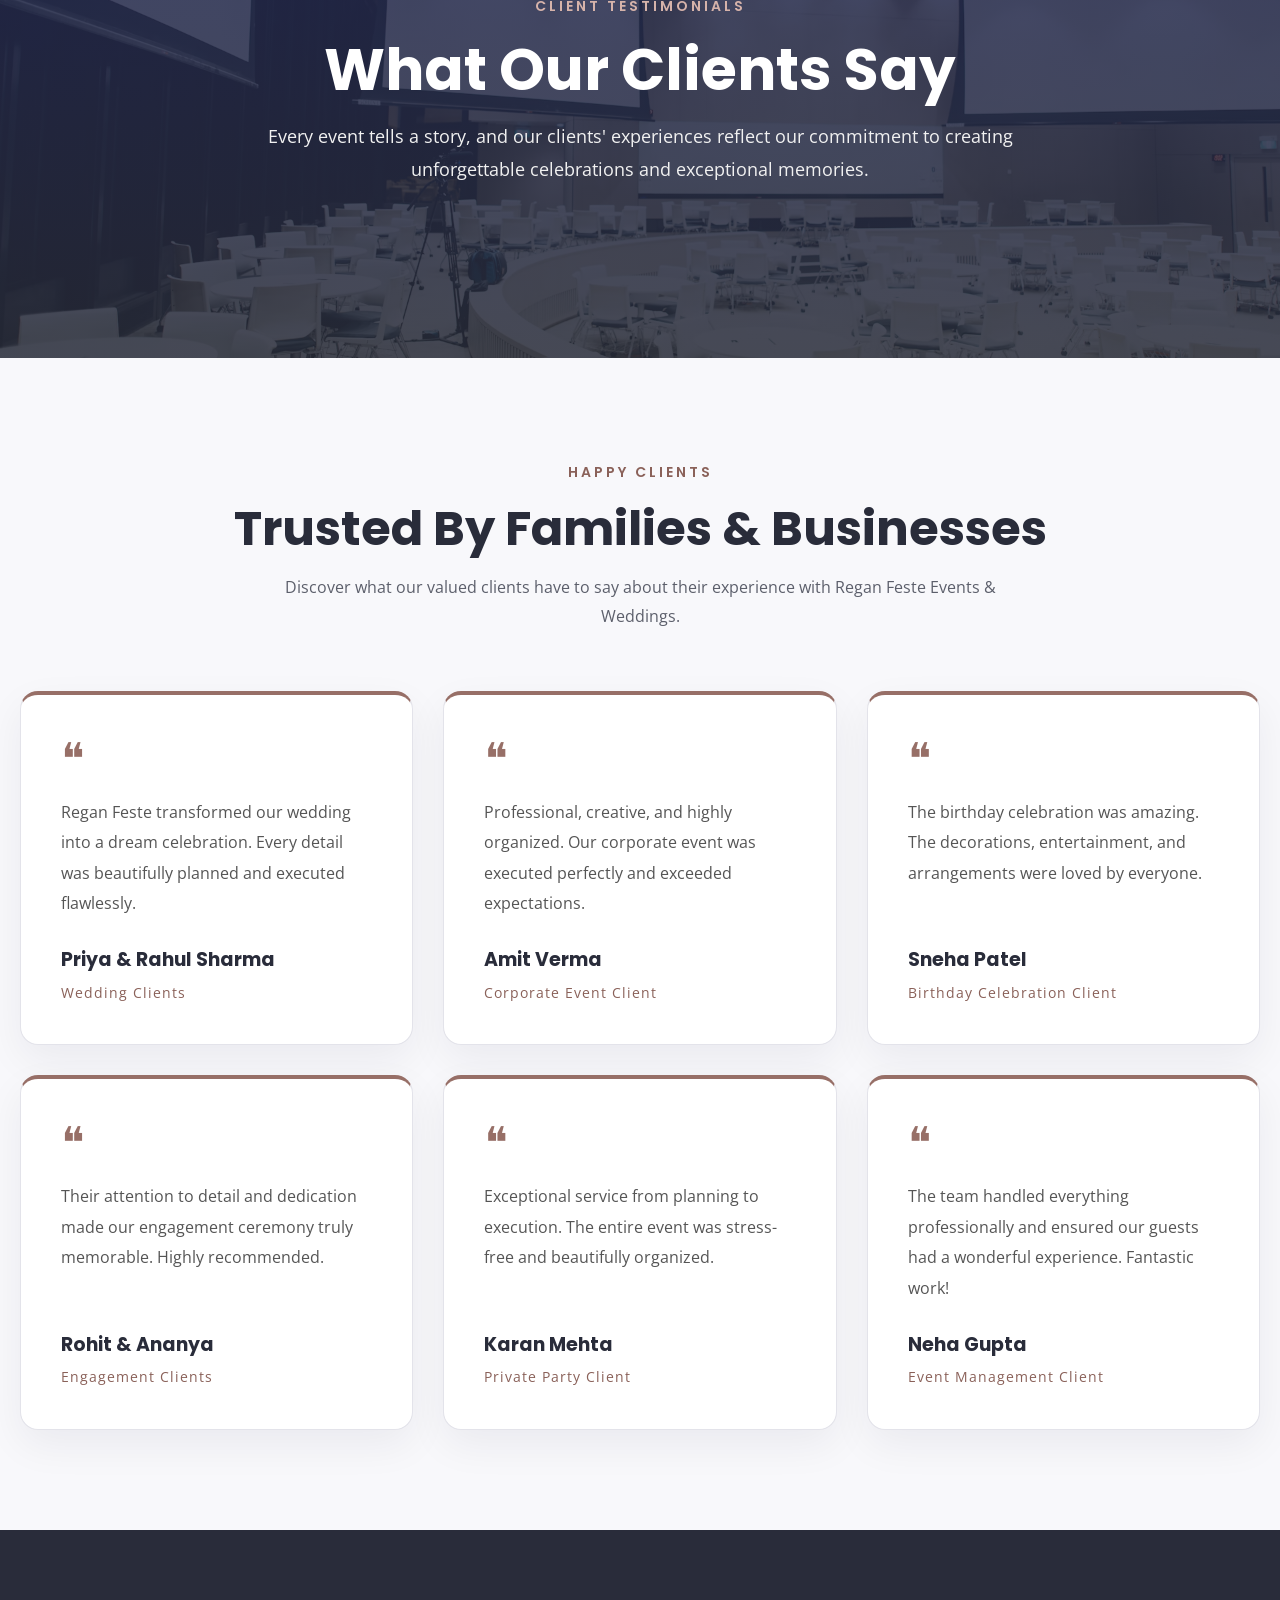
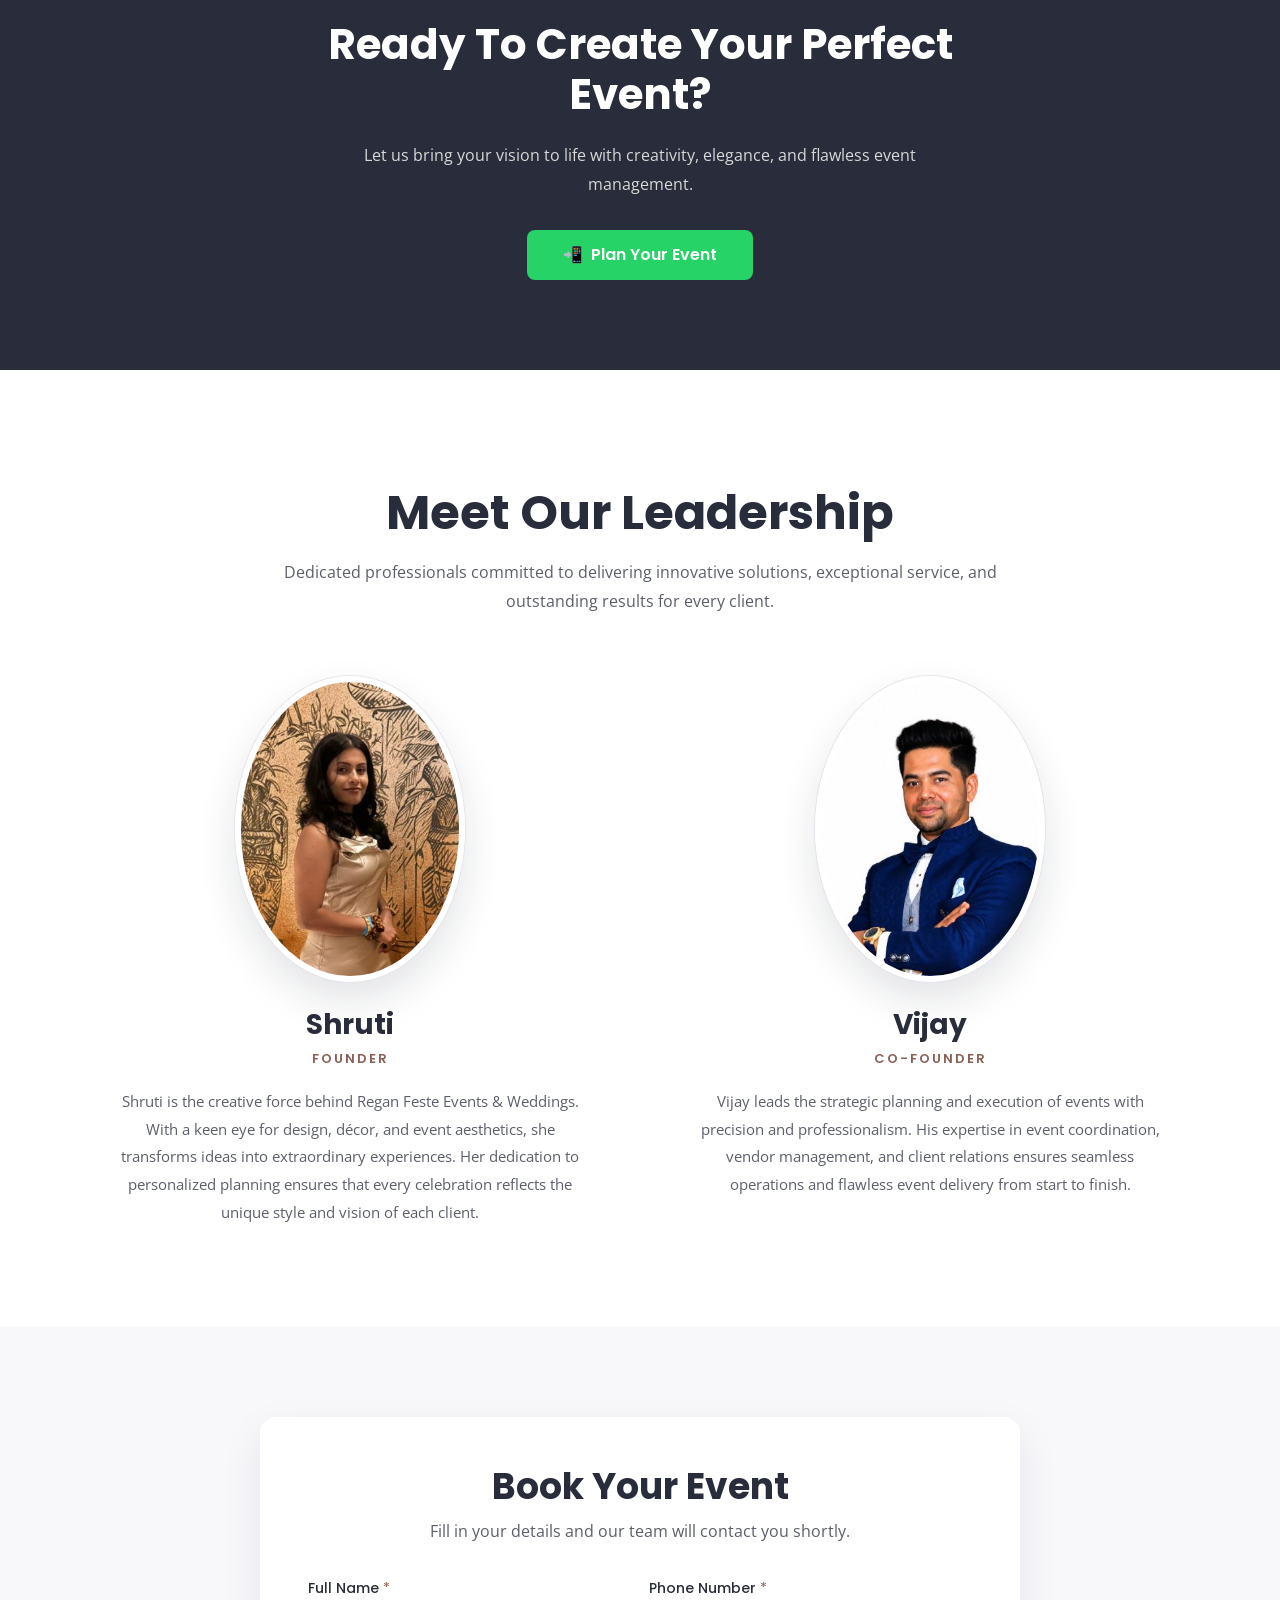
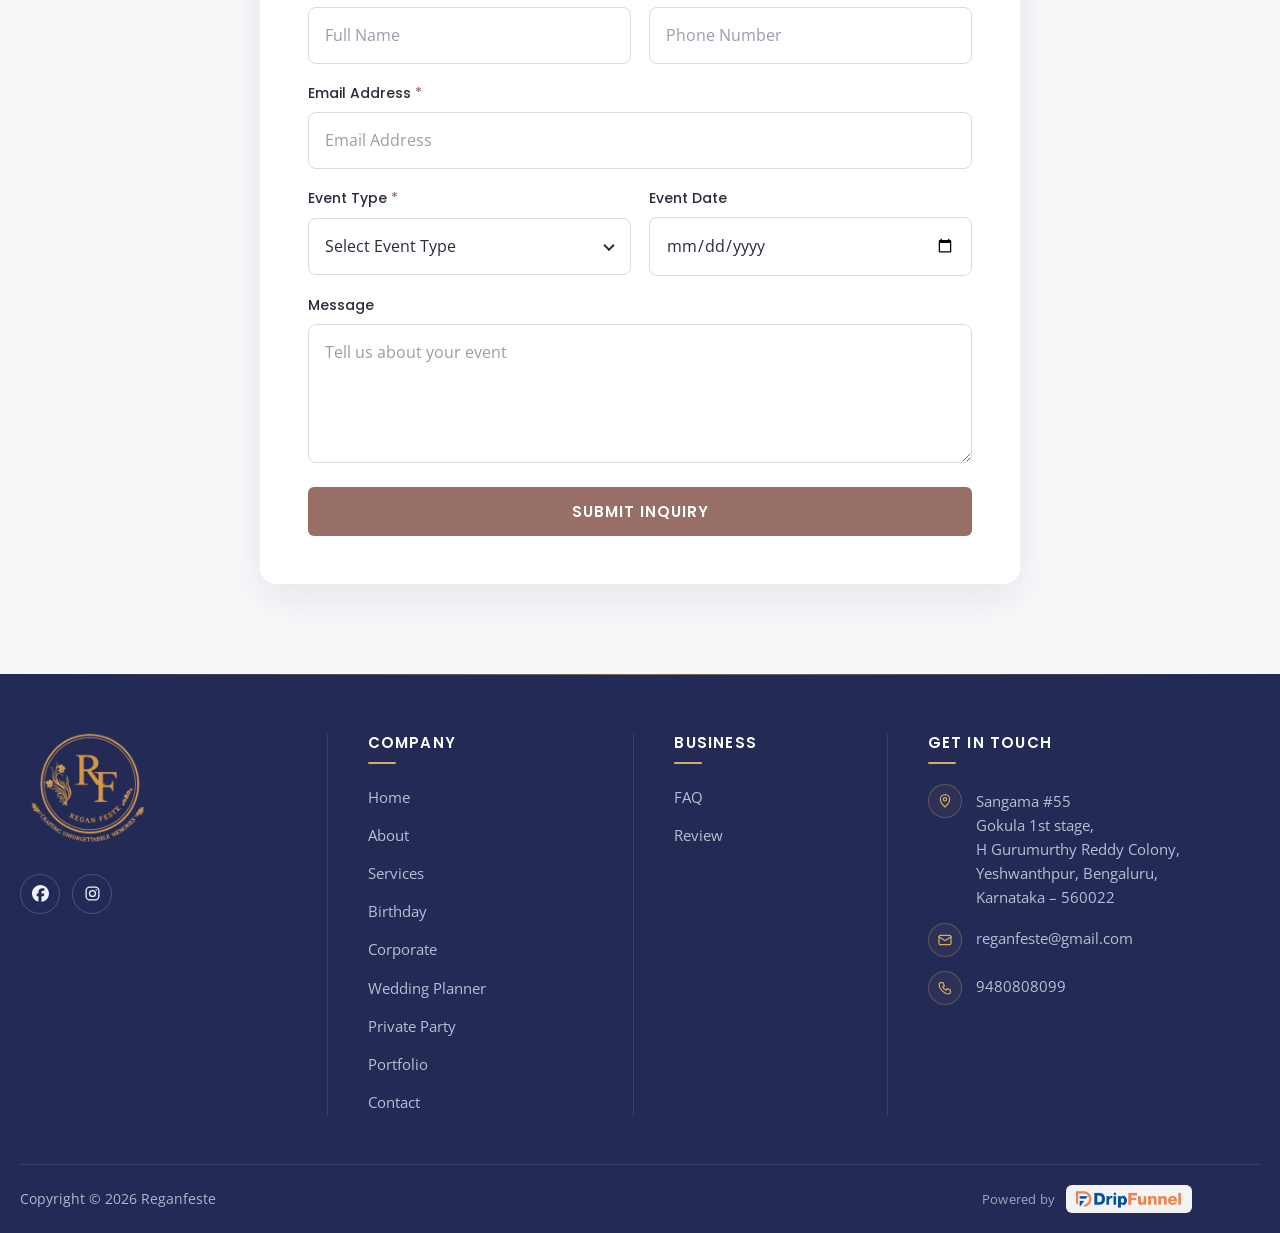
==== commit 48375c78: "fixed" ====
--- a/index.html
+++ b/index.html
@@ -84,12 +84,29 @@
         <div class="hero-slide" data-bg="assets/images/hero/hero-6.jpg"></div>
         <div class="hero-slide" data-bg="assets/images/hero/hero-7.jpeg"></div>
       </div>
-      <div class="hero-overlay" aria-hidden="true"></div>
 
       <div class="container hero-content">
         <h1 id="hero-title" class="hero-title">REGAN FESTE</h1>
         <p class="hero-tagline">&ldquo;CRAFTING UNFORGETTABLE MEMORIES&rdquo;</p>
         <p class="hero-text">We specialize in weddings, birthdays, corporate events, engagements, baby showers, and theme decorations. Our experienced team ensures every detail is perfectly planned to create a seamless and unforgettable experience for you and your guests.</p>
+        <a class="btn btn-primary hero-cta" href="./contact.html">Plan Your Events</a>
+      </div>
+
+      <!-- slideshow controls: hidden until script.js wires them up -->
+      <button class="hero-arrow hero-prev" type="button" aria-label="Previous slide" hidden>
+        <svg viewBox="0 0 24 24" aria-hidden="true"><path d="M15 6l-6 6 6 6"/></svg>
+      </button>
+      <button class="hero-arrow hero-next" type="button" aria-label="Next slide" hidden>
+        <svg viewBox="0 0 24 24" aria-hidden="true"><path d="M9 6l6 6-6 6"/></svg>
+      </button>
+      <div class="hero-dots" role="group" aria-label="Choose slide" hidden>
+        <button class="hero-dot" type="button" aria-label="Slide 1" aria-current="true"></button>
+        <button class="hero-dot" type="button" aria-label="Slide 2"></button>
+        <button class="hero-dot" type="button" aria-label="Slide 3"></button>
+        <button class="hero-dot" type="button" aria-label="Slide 4"></button>
+        <button class="hero-dot" type="button" aria-label="Slide 5"></button>
+        <button class="hero-dot" type="button" aria-label="Slide 6"></button>
+        <button class="hero-dot" type="button" aria-label="Slide 7"></button>
       </div>
     </section>
 
--- a/css/style.css
+++ b/css/style.css
@@ -15,6 +15,8 @@
   --rf-button: #6878d6;      /* periwinkle header button */
   --rf-button-hover: #4d61d6;
   --rf-gold: #d99743;        /* logo gold – header accents */
+  --rf-header: #171d3b;      /* solid header bar */
+  --rf-header-accent: #d6ad60; /* active/hover accent on the header */
   --rf-whatsapp: #25d366;
   --rf-white: #ffffff;
   --rf-text: #5c5f6b;
@@ -30,12 +32,16 @@
   --ease: cubic-bezier(.22, .61, .36, 1);
 
   --section-y: 100px;
+
+  /* fixed header: the hero and anchor offsets are sized from these */
+  --header-h: 84px;
+  --logo-w: 96px;
 }
 
 /* ---------- Base ---------- */
 *, *::before, *::after { box-sizing: border-box; }
 
-html { scroll-behavior: smooth; scroll-padding-top: 72px; -webkit-text-size-adjust: 100%; }
+html { scroll-behavior: smooth; scroll-padding-top: calc(var(--header-h) + 16px); -webkit-text-size-adjust: 100%; }
 
 body {
   margin: 0;
@@ -165,60 +171,34 @@
 
 /* =========================================================
    HEADER
+   Fixed, solid navy bar. It never carries an image: the hero
+   slider starts below it (see .hero), so slides can't show through.
    ========================================================= */
 .site-header {
-  --header-h: 96px;
-  --logo-w: 112px;
   position: fixed;
-  inset: 0 0 auto 0;
+  top: 0;
+  left: 0;
+  width: 100%;
   z-index: 50;
-}
-/* Two stacked backdrops: a soft top gradient over the hero, and a solid navy
-   bar once scrolled. Cross-fading opacity keeps the change smooth. Kept on
-   pseudo-elements so the fixed mobile panel inside isn't re-anchored. */
-.site-header::before,
-.site-header::after {
-  content: "";
-  position: absolute;
-  inset: 0;
-  z-index: -1;
-  pointer-events: none;
-  transition: opacity .35s var(--ease);
-}
-.site-header::before {
-  bottom: -40px;
-  background: linear-gradient(to bottom, rgba(14, 14, 48, .6), rgba(14, 14, 48, 0));
-}
-.site-header::after {
-  opacity: 0;
-  background: rgba(36, 42, 86, .94);
-  box-shadow: 0 1px 0 rgba(239, 242, 255, .08), 0 10px 30px rgba(14, 14, 48, .28);
-  -webkit-backdrop-filter: blur(10px);
-  backdrop-filter: blur(10px);
-}
-/* the solid variant keeps its height, since it sits in the page flow */
-.site-header.is-scrolled:not(.site-header--solid) {
-  --header-h: 72px;
-  --logo-w: 80px;
-}
-.site-header.is-scrolled::before { opacity: 0; }
-.site-header.is-scrolled::after { opacity: 1; }
-
-.header-inner {
+  background: var(--rf-header);
+  border-bottom: 1px solid rgba(214, 173, 96, .18);
+  box-shadow: 0 6px 24px rgba(14, 14, 48, .18);
+  transition: box-shadow .3s var(--ease);
+}
+.site-header.is-scrolled { box-shadow: 0 10px 30px rgba(14, 14, 48, .32); }
+
+/* scoped so the wider 1600px+ container rule doesn't stretch the bar */
+.site-header .header-inner {
   display: flex;
   align-items: center;
   gap: 40px;
-  height: var(--header-h);
-  transition: height .35s var(--ease);
+  max-width: 1280px;
+  height: calc(var(--header-h) - 1px); /* + the 1px bottom border = --header-h */
 }
 
 /* The logo PNG is square with transparent padding, so it may overhang the bar slightly */
-.brand { flex-shrink: 0; display: block; line-height: 0; margin-block: -8px; }
-.brand img {
-  width: var(--logo-w);
-  height: auto;
-  transition: width .35s var(--ease);
-}
+.brand { flex-shrink: 0; display: block; line-height: 0; margin-block: -6px; }
+.brand img { width: var(--logo-w); height: auto; }
 
 .main-nav {
   flex: 1;
@@ -233,7 +213,7 @@
 .nav-list {
   display: flex;
   align-items: center;
-  gap: 34px;
+  gap: 36px;
   margin-inline: auto;
 }
 .nav-list > li { position: relative; display: flex; align-items: center; }
@@ -242,7 +222,7 @@
   font-size: 15px;
   font-weight: 500;
   letter-spacing: .3px;
-  color: rgba(239, 242, 255, .85);
+  color: rgba(239, 242, 255, .82);
   text-decoration: none;
   padding: 8px 0;
   position: relative;
@@ -251,12 +231,10 @@
 .nav-list > li > a::after {
   content: "";
   position: absolute;
-  left: 50%; bottom: 2px;
-  width: 18px;
-  height: 1.5px;
-  margin-left: -9px;
+  left: 0; right: 0; bottom: 0;
+  height: 2px;
   border-radius: 2px;
-  background: var(--rf-gold);
+  background: var(--rf-header-accent);
   transform: scaleX(0);
   transition: transform .3s var(--ease);
 }
@@ -280,7 +258,7 @@
   transition: color .25s;
 }
 .has-dropdown:hover .dropdown-toggle,
-.dropdown-toggle:focus-visible { color: var(--rf-white); }
+.dropdown-toggle:focus-visible { color: var(--rf-header-accent); }
 .dropdown-toggle svg,
 .nav-close svg {
   width: 14px; height: 14px;
@@ -289,15 +267,17 @@
 }
 .has-dropdown.is-open .dropdown-toggle svg { transform: rotate(180deg); }
 
+/* the item is centred in the bar, so this lines the menu up with the bar's bottom edge */
 .dropdown {
   position: absolute;
-  top: calc(100% + 14px);
+  top: calc(50% + var(--header-h) / 2);
   left: 50%;
   min-width: 210px;
   padding: 8px;
   background: var(--rf-white);
-  border-radius: 10px;
-  box-shadow: 0 1px 0 rgba(14, 14, 48, .04), 0 18px 44px rgba(14, 14, 48, .2);
+  border-top: 2px solid var(--rf-header-accent);
+  border-radius: 0 0 10px 10px;
+  box-shadow: 0 18px 44px rgba(14, 14, 48, .22);
   opacity: 0;
   visibility: hidden;
   transform: translate(-50%, 8px);
@@ -306,7 +286,7 @@
 .dropdown::before { /* hover bridge so the menu doesn't close in the gap */
   content: "";
   position: absolute;
-  left: 0; right: 0; top: -18px; height: 18px;
+  left: 0; right: 0; bottom: 100%; height: calc(var(--header-h) / 2);
 }
 .dropdown a {
   display: flex;
@@ -342,16 +322,17 @@
 
 .nav-cta {
   flex-shrink: 0;
-  padding: 13px 22px;
+  padding: 13px 24px;
   font-size: 13px;
   letter-spacing: 1.2px;
-  box-shadow: 0 6px 18px rgba(104, 120, 214, .35);
+  border-radius: 6px;
+  box-shadow: 0 6px 18px rgba(104, 120, 214, .3);
 }
 .nav-cta:hover {
   background: var(--rf-button-hover);
   color: var(--rf-white);
   transform: translateY(-1px);
-  box-shadow: 0 10px 24px rgba(77, 97, 214, .45);
+  box-shadow: 0 0 0 1px var(--rf-header-accent), 0 10px 24px rgba(77, 97, 214, .4);
 }
 
 .nav-toggle {
@@ -362,7 +343,7 @@
   padding: 0 11px;
   border: 1px solid rgba(239, 242, 255, .3);
   border-radius: 8px;
-  background: rgba(14, 14, 48, .25);
+  background: transparent;
   cursor: pointer;
   flex-direction: column;
   justify-content: center;
@@ -370,7 +351,7 @@
   gap: 5px;
   transition: background-color .25s, border-color .25s;
 }
-.nav-toggle:hover { background: rgba(239, 242, 255, .1); border-color: rgba(239, 242, 255, .5); }
+.nav-toggle:hover { background: rgba(239, 242, 255, .08); border-color: var(--rf-header-accent); }
 .nav-toggle span {
   display: block;
   width: 20px;
@@ -381,47 +362,54 @@
 .nav-toggle span:nth-child(2) { width: 14px; }
 .nav-backdrop { display: none; }
 
-/* Pages without a photo hero: the header is always solid and stays in flow.
-   Height stays fixed there, otherwise shrinking would shift the content. */
-.site-header--solid { position: sticky; top: 0; }
-.site-header--solid::before { opacity: 0; }
-.site-header--solid::after { opacity: 1; box-shadow: none; }
-.site-header--solid.is-scrolled::after { box-shadow: 0 10px 30px rgba(14, 14, 48, .22); }
+/* Pages without a photo hero: the header stays in the page flow instead */
+.site-header--solid { position: sticky; }
 
 /* =========================================================
    HERO
+   The only background slider on the page. It starts below the
+   fixed header and fills the rest of the first screen.
    ========================================================= */
 .hero {
   position: relative;
-  min-height: 100vh;
-  min-height: 100svh;
+  margin-top: var(--header-h);
+  min-height: max(600px, calc(100vh - var(--header-h)));
+  min-height: max(600px, calc(100svh - var(--header-h)));
   display: flex;
   align-items: center;
   justify-content: center;
   overflow: hidden;
-  background: var(--rf-navy);
+  background: var(--rf-header);
   color: var(--rf-white);
   text-align: center;
 }
-.hero-slides, .hero-overlay { position: absolute; inset: 0; }
+.hero-slides { position: absolute; inset: 0; }
 .hero-slide {
   position: absolute;
   inset: 0;
+  background-color: var(--rf-header);
   background-size: cover;
   background-position: center;
   opacity: 0;
   transform: scale(1.04);
   transition: opacity 1.2s ease, transform 6s linear;
 }
+/* each slide carries its own navy overlay, so it fades with the image */
+.hero-slide::after {
+  content: "";
+  position: absolute;
+  inset: 0;
+  background:
+    linear-gradient(to bottom, rgba(23, 29, 59, 0) 55%, rgba(23, 29, 59, .45)),
+    rgba(36, 42, 86, .78);
+}
 .hero-slide.is-active { opacity: 1; transform: scale(1); }
-.hero-overlay { background: rgba(36, 42, 86, .8); }
 
 .hero-content {
   position: relative;
   z-index: 1;
   max-width: 900px;
-  padding-top: 200px;
-  padding-bottom: 120px;
+  padding-block: 80px 110px; /* bottom keeps the text clear of the dots */
 }
 .hero-title {
   font-size: clamp(44px, 7.4vw, 96px);
@@ -445,16 +433,75 @@
   line-height: 1.85;
   color: var(--rf-tint);
 }
+.hero-cta { margin-top: 36px; }
 
 .js .hero-title,
 .js .hero-tagline,
-.js .hero-text { animation: heroIn 1s var(--ease) both; }
+.js .hero-text,
+.js .hero-cta { animation: heroIn 1s var(--ease) both; }
 .js .hero-tagline { animation-delay: .15s; }
 .js .hero-text { animation-delay: .3s; }
+.js .hero-cta { animation-delay: .45s; }
 @keyframes heroIn {
   from { opacity: 0; transform: translateY(24px); }
   to   { opacity: 1; transform: none; }
 }
+
+/* ---------- Slider controls ---------- */
+.hero-arrow {
+  position: absolute;
+  top: 50%;
+  z-index: 2;
+  display: grid;
+  place-items: center;
+  width: 48px; height: 48px;
+  margin-top: -24px;
+  padding: 0;
+  border: 1px solid rgba(239, 242, 255, .35);
+  border-radius: 50%;
+  background: rgba(23, 29, 59, .35);
+  color: var(--rf-white);
+  cursor: pointer;
+  transition: background-color .25s, border-color .25s, color .25s;
+}
+.hero-arrow:hover,
+.hero-arrow:focus-visible { background: rgba(23, 29, 59, .7); border-color: var(--rf-header-accent); color: var(--rf-header-accent); }
+.hero-arrow svg {
+  width: 20px; height: 20px;
+  fill: none; stroke: currentColor; stroke-width: 2; stroke-linecap: round; stroke-linejoin: round;
+}
+.hero-prev { left: 28px; }
+.hero-next { right: 28px; }
+
+.hero-dots {
+  position: absolute;
+  left: 0; right: 0; bottom: 32px;
+  z-index: 2;
+  display: flex;
+  justify-content: center;
+  gap: 4px;
+}
+/* 24px hit area around a small visible dot */
+.hero-dot {
+  display: grid;
+  place-items: center;
+  width: 24px; height: 24px;
+  padding: 0;
+  border: 0;
+  background: none;
+  cursor: pointer;
+}
+.hero-dot::before {
+  content: "";
+  width: 8px; height: 8px;
+  border-radius: 4px;
+  background: rgba(239, 242, 255, .5);
+  transition: width .3s var(--ease), background-color .3s;
+}
+.hero-dot:hover::before { background: var(--rf-white); }
+.hero-dot[aria-current="true"]::before { width: 22px; background: var(--rf-header-accent); }
+.hero-arrow[hidden],
+.hero-dots[hidden] { display: none; }
 
 /* =========================================================
    SERVICES
@@ -769,10 +816,13 @@
    FOOTER
    ========================================================= */
 .site-footer {
+  --ft-gold: #d6ad60;
+  --ft-text: rgba(239, 242, 255, .74);
+  --ft-line: rgba(239, 242, 255, .1);
   position: relative;
   background: var(--rf-navy);
   color: var(--rf-tint);
-  padding-top: 64px;
+  padding-top: 60px;
 }
 /* faint gold hairline that echoes the header accent */
 .site-footer::before {
@@ -780,45 +830,52 @@
   position: absolute;
   inset: 0 0 auto;
   height: 1px;
-  background: linear-gradient(90deg, transparent, rgba(217, 151, 67, .45), transparent);
-}
+  background: linear-gradient(90deg, transparent, rgba(214, 173, 96, .5), transparent);
+}
+.site-footer .container { max-width: 1280px; }
+
 .footer-grid {
   display: grid;
-  /* columns hug their content and share the leftover space evenly */
-  grid-template-columns: repeat(4, auto);
-  justify-content: space-between;
-  gap: 48px;
-  max-width: 1200px;
+  /* brand · company · business · contact; the contact column gets room for the address */
+  grid-template-columns: minmax(150px, 1fr) minmax(150px, 1fr) minmax(120px, .8fr) minmax(250px, 1.4fr);
+  gap: 40px;
   padding-bottom: 48px;
 }
+/* subtle dividers keep the four columns visibly separate on desktop */
+.footer-grid > .footer-col {
+  padding-left: 40px;
+  border-left: 1px solid var(--ft-line);
+}
 
 .footer-brand { display: flex; flex-direction: column; align-items: flex-start; }
-.footer-brand > a { display: block; line-height: 0; margin-top: -10px; transition: opacity .25s; }
+/* the logo PNG is square with transparent padding, so pull it up to the headings' line */
+.footer-brand > a { display: block; line-height: 0; margin-top: -12px; transition: opacity .25s; }
 .footer-brand > a:hover { opacity: .9; }
-.footer-brand img { width: 132px; height: auto; }
-.social { display: flex; gap: 12px; margin-top: 18px; }
+.footer-brand img { width: 136px; height: auto; }
+.social { display: flex; gap: 12px; margin-top: 16px; }
 .social a {
   display: grid;
   place-items: center;
   width: 40px; height: 40px;
   border-radius: 50%;
-  border: 1px solid rgba(239, 242, 255, .22);
+  border: 1px solid rgba(239, 242, 255, .2);
   color: var(--rf-tint);
-  transition: background-color .25s, color .25s, border-color .25s, transform .25s;
+  transition: background-color .25s, color .25s, border-color .25s, transform .25s var(--ease);
 }
 .social a:hover,
-.social a:focus-visible { background: rgba(217, 151, 67, .1); border-color: var(--rf-gold); color: var(--rf-gold); transform: translateY(-2px); }
-.social svg { width: 18px; height: 18px; fill: none; stroke: currentColor; stroke-width: 1.8; }
+.social a:focus-visible { background: rgba(214, 173, 96, .12); border-color: var(--ft-gold); color: var(--ft-gold); transform: translateY(-2px); }
+.social svg { width: 17px; height: 17px; fill: none; stroke: currentColor; stroke-width: 1.8; }
 .social svg.fill { fill: currentColor; stroke: none; }
 .social svg .dot { fill: currentColor; stroke: none; }
 
 .footer-col h2 {
   position: relative;
-  margin-bottom: 22px;
+  margin-bottom: 20px;
   padding-bottom: 12px;
-  font-size: 16px;
+  font-size: 15px;
   font-weight: 600;
-  letter-spacing: .4px;
+  letter-spacing: 1.2px;
+  text-transform: uppercase;
   color: var(--rf-white);
 }
 .footer-col h2::after {
@@ -827,69 +884,75 @@
   left: 0; bottom: 0;
   width: 28px; height: 2px;
   border-radius: 2px;
-  background: var(--rf-gold);
-}
-.footer-col li + li { margin-top: 10px; }
+  background: var(--ft-gold);
+}
+.footer-col li + li { margin-top: 11px; }
 .footer-col a {
-  color: rgba(239, 242, 255, .78);
+  display: inline-block;
+  color: var(--ft-text);
   font-size: 15px;
-  text-decoration: underline;
-  text-decoration-color: transparent;
-  text-decoration-thickness: 1px;
-  text-underline-offset: 5px;
-  transition: color .2s, text-decoration-color .2s;
-}
-.footer-col a:hover,
-.footer-col a:focus-visible { color: var(--rf-white); text-decoration-color: var(--rf-gold); }
+  line-height: 1.4;
+  text-decoration: none;
+  transition: color .2s, transform .25s var(--ease);
+}
+.footer-col li a:hover,
+.footer-col li a:focus-visible { color: var(--ft-gold); transform: translateX(3px); }
 .footer-col a[aria-current="page"] { color: var(--rf-white); }
 .footer-col address { font-style: normal; }
 .contact-line {
   display: flex;
   align-items: flex-start;
   gap: 14px;
+  min-width: 0;
   font-size: 15px;
-  line-height: 1.65;
-  color: rgba(239, 242, 255, .85);
-}
-.contact-line + .contact-line { margin-top: 16px; }
+  line-height: 1.6;
+  color: var(--ft-text);
+}
+.contact-line + .contact-line { margin-top: 14px; }
 .contact-line svg {
   flex-shrink: 0;
   width: 34px; height: 34px;
   padding: 8px;
-  border: 1px solid rgba(239, 242, 255, .16);
+  border: 1px solid rgba(214, 173, 96, .3);
   border-radius: 50%;
-  fill: none; stroke: var(--rf-gold); stroke-width: 1.8; stroke-linecap: round; stroke-linejoin: round;
-}
+  background: rgba(214, 173, 96, .06);
+  fill: none; stroke: var(--ft-gold); stroke-width: 1.8; stroke-linecap: round; stroke-linejoin: round;
+}
+/* (34px icon − 24px line box) / 2: centres the first text line on the icon */
 .contact-line > span,
-.contact-line > a { padding-top: 5px; }
+.contact-line > a { min-width: 0; padding-top: 5px; }
 .contact-line a { overflow-wrap: anywhere; }
-
+.contact-line a:hover,
+.contact-line a:focus-visible { color: var(--ft-gold); }
+
+/* copyright left, attribution pinned to the far right */
 .footer-bottom-inner {
   display: flex;
-  flex-direction: column;
+  flex-wrap: wrap;
   align-items: center;
-  gap: 8px;
-  max-width: 1200px;
-  padding: 22px 0 26px;
-  border-top: 1px solid rgba(239, 242, 255, .12);
-  text-align: center;
-}
-.copyright { font-size: 14px; color: rgba(239, 242, 255, .75); }
+  justify-content: space-between;
+  gap: 10px 24px;
+  padding: 20px 0;
+  border-top: 1px solid var(--ft-line);
+}
+.copyright { font-size: 14px; color: rgba(239, 242, 255, .7); }
 .powered-by {
   display: inline-flex;
   align-items: center;
-  gap: 8px;
-  font-size: 12px;
+  gap: 10px;
+  margin-left: auto;
+  font-size: 13px;
   letter-spacing: .3px;
-  color: rgba(239, 242, 255, .6);
+  white-space: nowrap;
+  color: rgba(239, 242, 255, .62);
 }
 /* light chip: the logo's dark blue would vanish on the navy footer */
 .powered-by a {
   display: inline-flex;
   align-items: center;
-  padding: 6px 10px;
+  padding: 5px 10px;
   border-radius: 6px;
-  background: rgba(255, 255, 255, .94);
+  background: rgba(255, 255, 255, .95);
   text-decoration: none;
   transition: background-color .2s, transform .2s, box-shadow .2s;
 }
@@ -944,11 +1007,11 @@
    ========================================================= */
 @media (min-width: 1600px) {
   .container { max-width: 1360px; }
-  .site-header { --header-h: 104px; --logo-w: 120px; }
+  :root { --header-h: 88px; --logo-w: 104px; }
 }
 
 @media (min-width: 1081px) and (max-width: 1280px) {
-  .site-header { --logo-w: 100px; }
+  :root { --logo-w: 92px; }
   .header-inner { gap: 28px; }
   .main-nav { gap: 24px; }
   .nav-list { gap: 26px; }
@@ -957,9 +1020,8 @@
 
 /* ---- Collapsed navigation ---- */
 @media (max-width: 1080px) {
-  .site-header { --header-h: 76px; --logo-w: 88px; }
-  .site-header.is-scrolled:not(.site-header--solid) { --header-h: 64px; --logo-w: 68px; }
-  .brand { margin-block: -6px; }
+  :root { --header-h: 72px; --logo-w: 80px; }
+  .brand { margin-block: -4px; }
 
   .nav-toggle { display: flex; }
 
@@ -973,7 +1035,7 @@
     justify-content: flex-start;
     gap: 0;
     padding: 20px 24px 32px;
-    background: var(--rf-navy);
+    background: var(--rf-header);
     overflow-y: auto;
     overscroll-behavior: contain;
     transform: translateX(100%);
@@ -1008,7 +1070,7 @@
   .nav-list > li > a { flex: 1; padding: 15px 0; font-size: 17px; }
   .nav-list > li > a::after { display: none; }
   .main-nav .nav-list > li > a[aria-current="page"],
-  .main-nav .nav-list > li > a.is-current { color: var(--rf-gold); }
+  .main-nav .nav-list > li > a.is-current { color: var(--rf-header-accent); }
   .dropdown-toggle { width: 44px; height: 44px; color: var(--rf-tint); }
   .dropdown-toggle svg { width: 18px; height: 18px; }
 
@@ -1020,6 +1082,7 @@
     background: transparent;
     box-shadow: none;
     border-radius: 0;
+    border-top: 0;
     opacity: 1;
     visibility: visible;
     transform: none;
@@ -1044,7 +1107,19 @@
   .nav-backdrop.is-visible { opacity: 1; }
   .nav-backdrop[hidden] { display: none; }
 
-  .hero-content { padding-top: 170px; padding-bottom: 100px; }
+  .hero-prev { left: 16px; }
+  .hero-next { right: 16px; }
+}
+
+/* below ~1440px the fixed WhatsApp button reaches the container edge;
+   keep the attribution clear of it (stacked layout below 576px is centred) */
+@media (min-width: 576px) and (max-width: 1439px) {
+  .footer-bottom-inner { padding-right: 68px; }
+}
+
+@media (max-width: 1080px) {
+  .footer-grid { gap: 28px; }
+  .footer-grid > .footer-col { padding-left: 28px; }
 }
 
 @media (max-width: 991px) {
@@ -1058,8 +1133,12 @@
   .cta h2 { font-size: 34px; }
   .leaders { gap: 40px; }
   /* brand becomes a full-width row, the three link/contact columns sit below */
-  .footer-grid { grid-template-columns: repeat(3, auto); gap: 36px 32px; padding-bottom: 44px; }
-  .footer-brand { grid-column: 1 / -1; flex-direction: row; align-items: center; justify-content: space-between; }
+  .site-footer { padding-top: 52px; }
+  .footer-grid { grid-template-columns: 1fr .7fr 1.4fr; gap: 32px 28px; padding-bottom: 40px; }
+  .footer-grid > .footer-col { padding-left: 0; border-left: 0; }
+  .footer-brand { grid-column: 1 / -1; flex-direction: row; align-items: center; justify-content: space-between; padding-bottom: 24px; border-bottom: 1px solid var(--ft-line); }
+  .footer-brand > a { margin-block: -10px; }
+  .footer-brand img { width: 124px; }
   .footer-brand .social { margin-top: 0; }
 }
 
@@ -1067,8 +1146,14 @@
   :root { --section-y: 64px; }
   .container { width: calc(100% - 30px); }
 
-  .hero-content { padding-top: 150px; padding-bottom: 80px; }
+  :root { --header-h: 68px; --logo-w: 74px; }
+  .hero { min-height: max(520px, calc(100svh - var(--header-h))); }
+  .hero-content { padding-block: 56px 88px; }
   .hero-text { line-height: 1.75; }
+  .hero-cta { margin-top: 28px; }
+  /* dots are enough on phones; arrows would crowd the text */
+  .hero-arrow { display: none; }
+  .hero-dots { bottom: 20px; }
 
   .section-title { margin-bottom: 40px; }
   .section-title h2 { font-size: 30px; }
@@ -1100,21 +1185,20 @@
   .form-card h2 { font-size: 28px; }
   .form-row { grid-template-columns: 1fr; }
 
-  .site-footer { padding-top: 52px; }
+  .site-footer { padding-top: 44px; }
   /* Company and Business side by side keeps the stacked footer compact */
-  .footer-grid { grid-template-columns: 1fr 1fr; justify-content: stretch; gap: 36px 16px; padding-bottom: 40px; text-align: center; }
+  .footer-grid { grid-template-columns: 1fr 1fr; gap: 32px 20px; padding-bottom: 36px; }
   .footer-grid > :last-child { grid-column: 1 / -1; }
-  .footer-brand { flex-direction: column; justify-content: flex-start; }
-  .footer-brand .social { margin-top: 18px; }
-  .footer-brand img { width: 120px; }
-  .footer-col h2 { margin-bottom: 18px; }
-  .footer-col h2::after { left: 50%; margin-left: -14px; }
-  /* centred block, but the address itself stays left-aligned for readability */
-  .footer-col address { display: inline-block; text-align: left; }
-  .footer-bottom-inner { padding-top: 20px; }
+  .footer-brand img { width: 112px; }
+  .footer-col h2 { margin-bottom: 16px; }
 
   .whatsapp-float { right: 16px; bottom: 16px; width: 52px; height: 52px; }
   .whatsapp-float svg { width: 28px; height: 28px; }
+}
+
+@media (max-width: 575px) {
+  .footer-bottom-inner { flex-direction: column; justify-content: center; gap: 12px; padding: 18px 0 22px; text-align: center; }
+  .powered-by { margin-left: 0; }
 }
 
 @media (max-width: 400px) {
